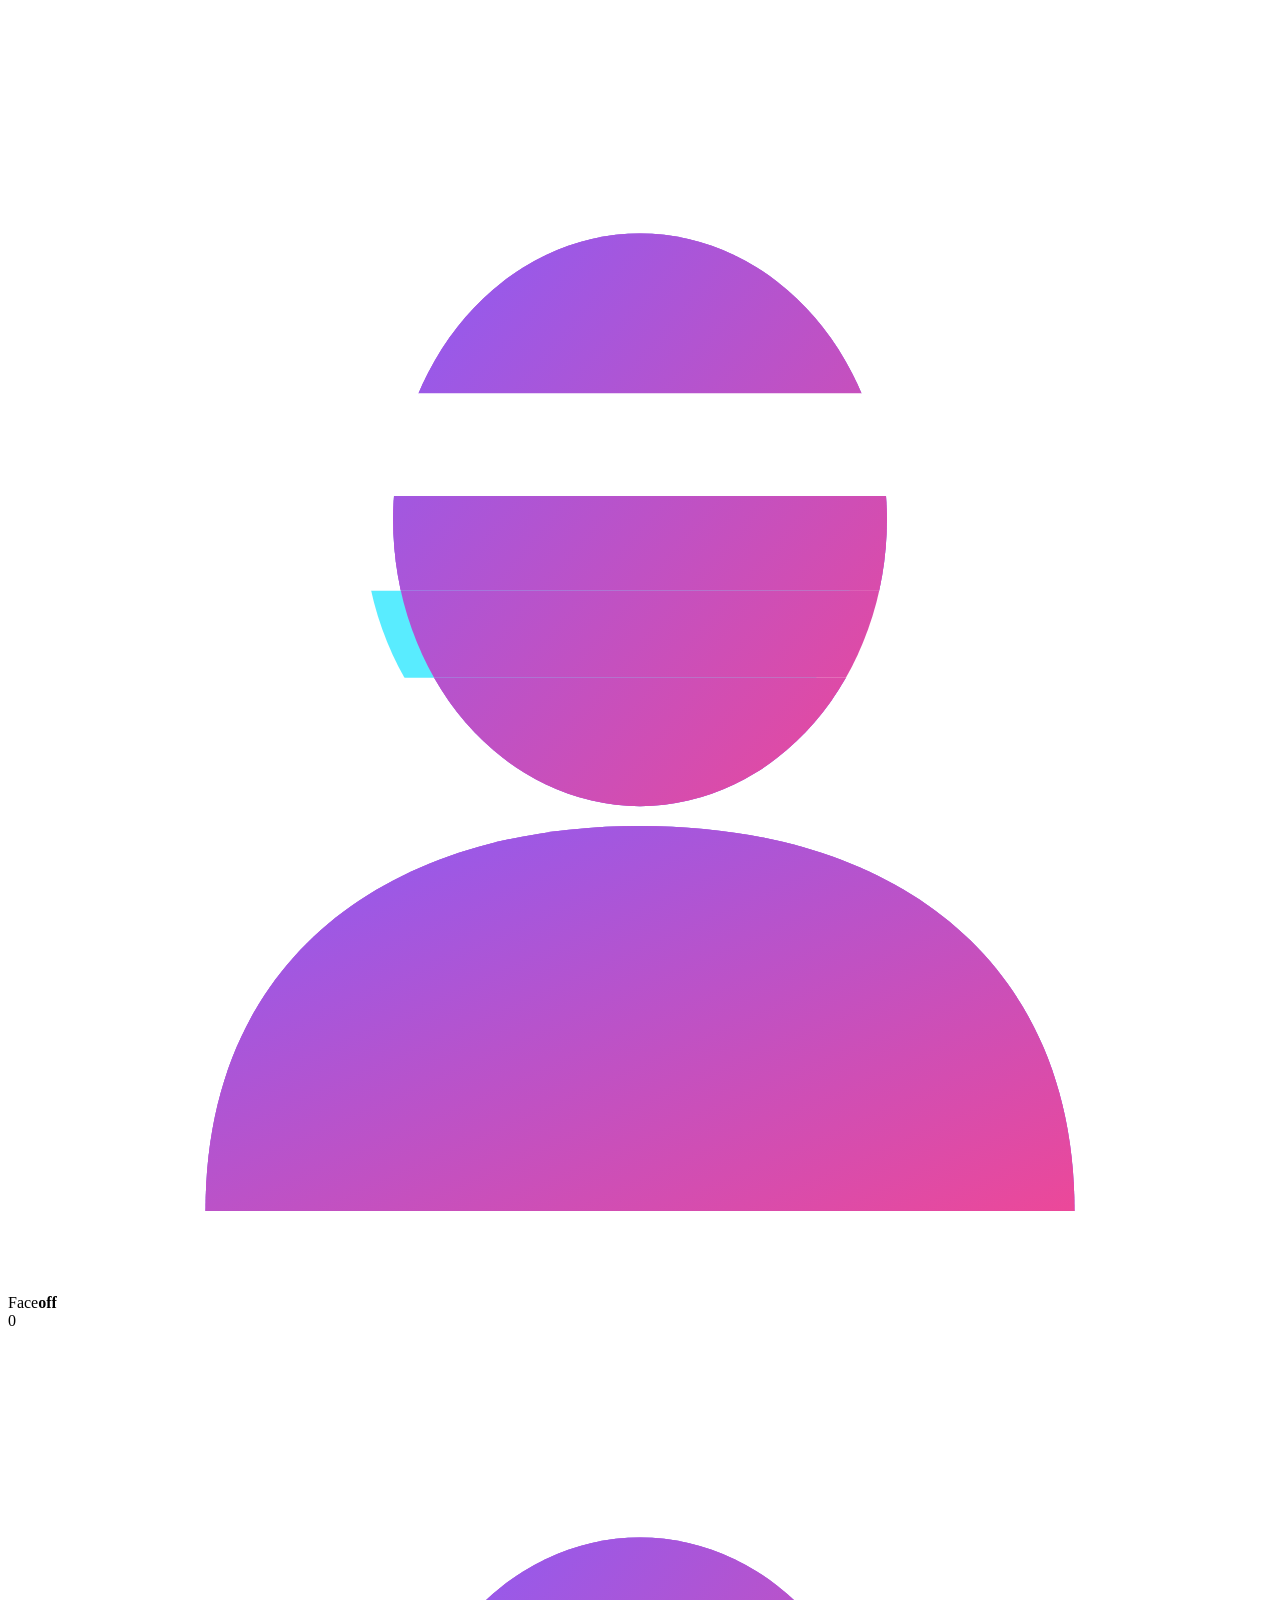
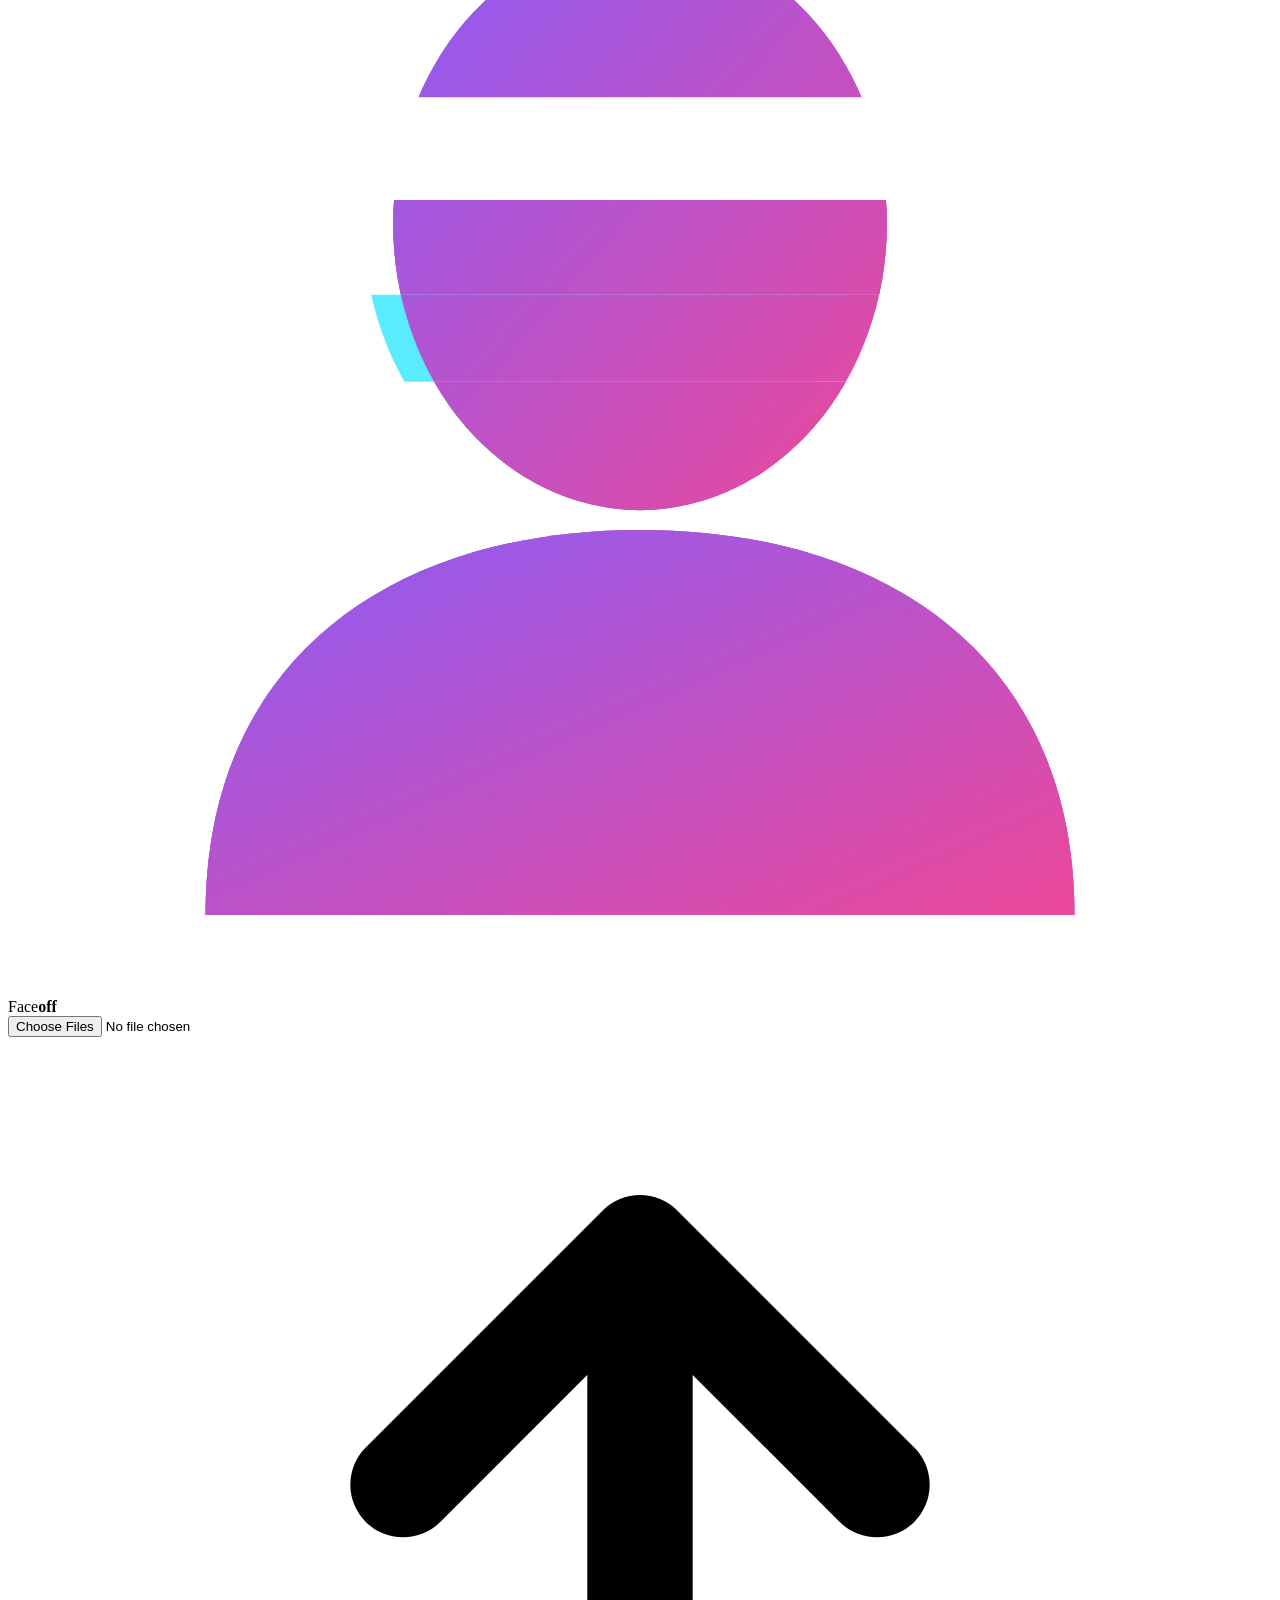
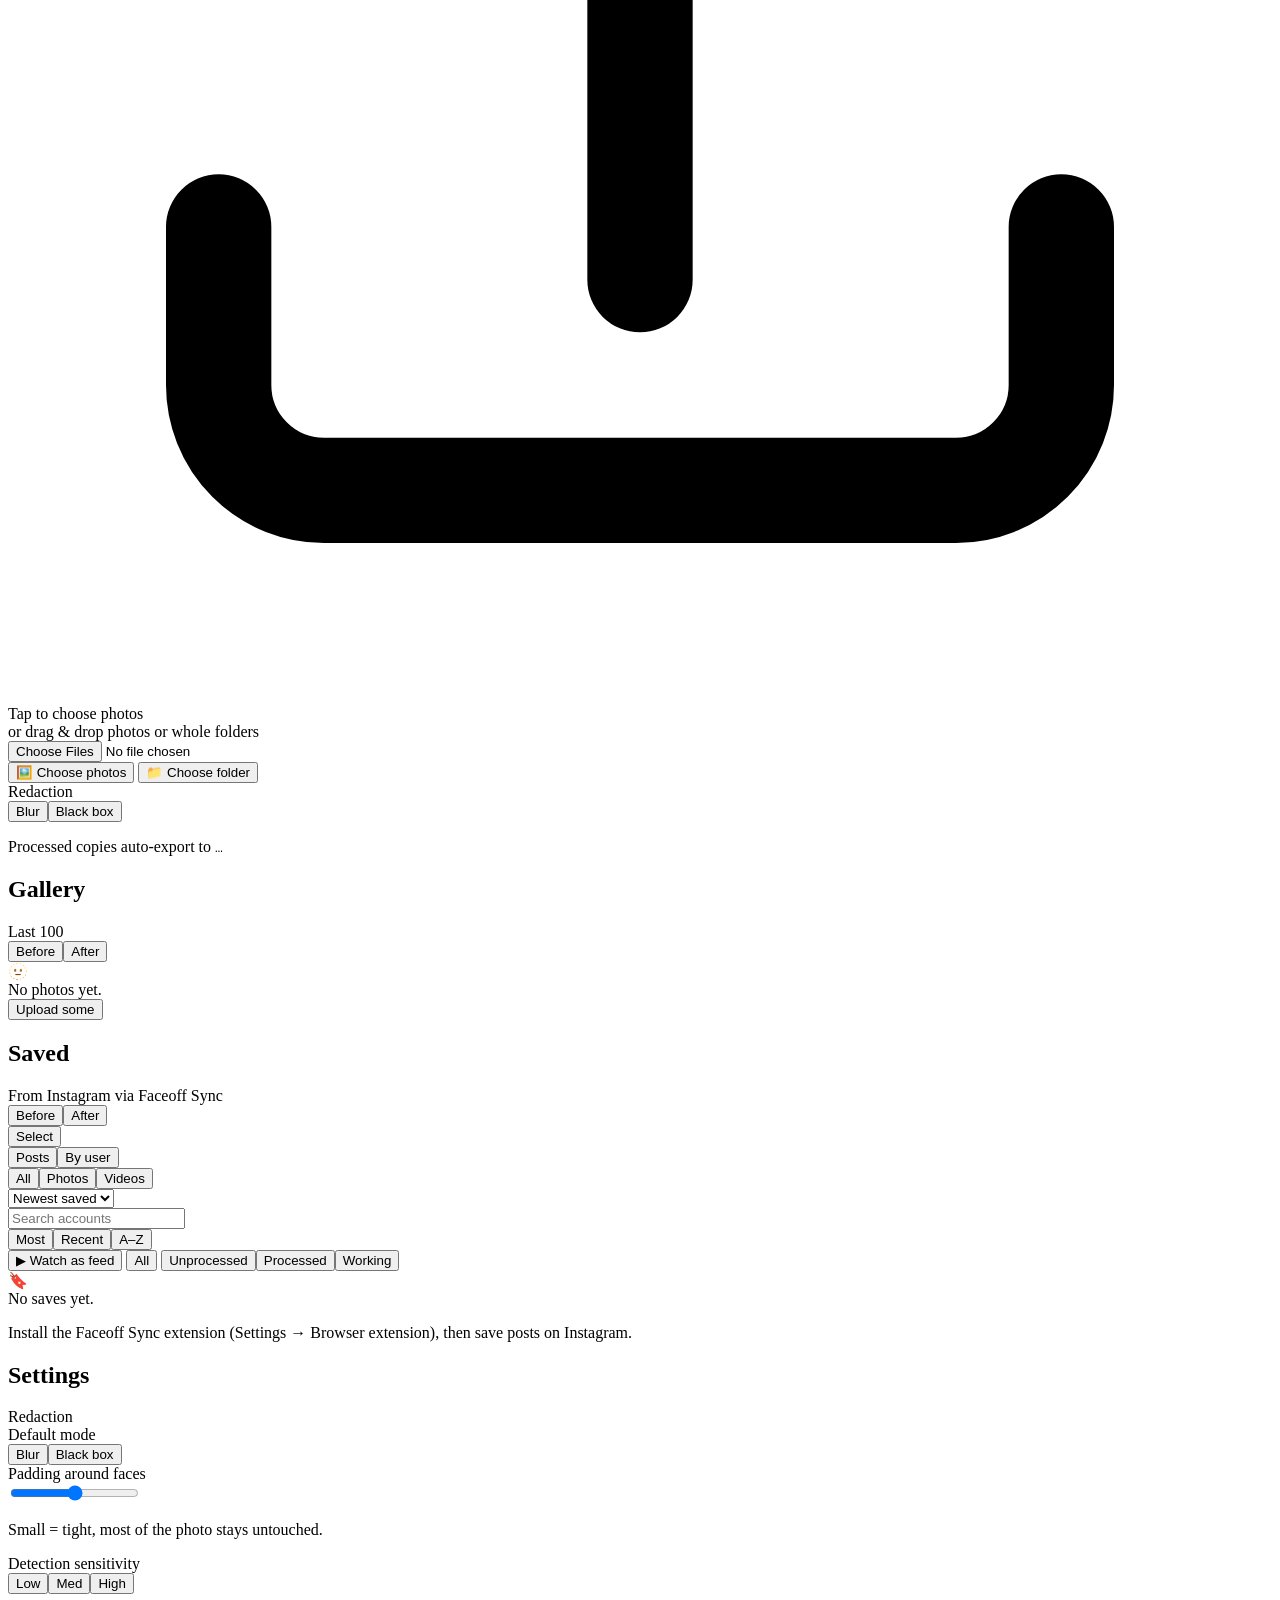
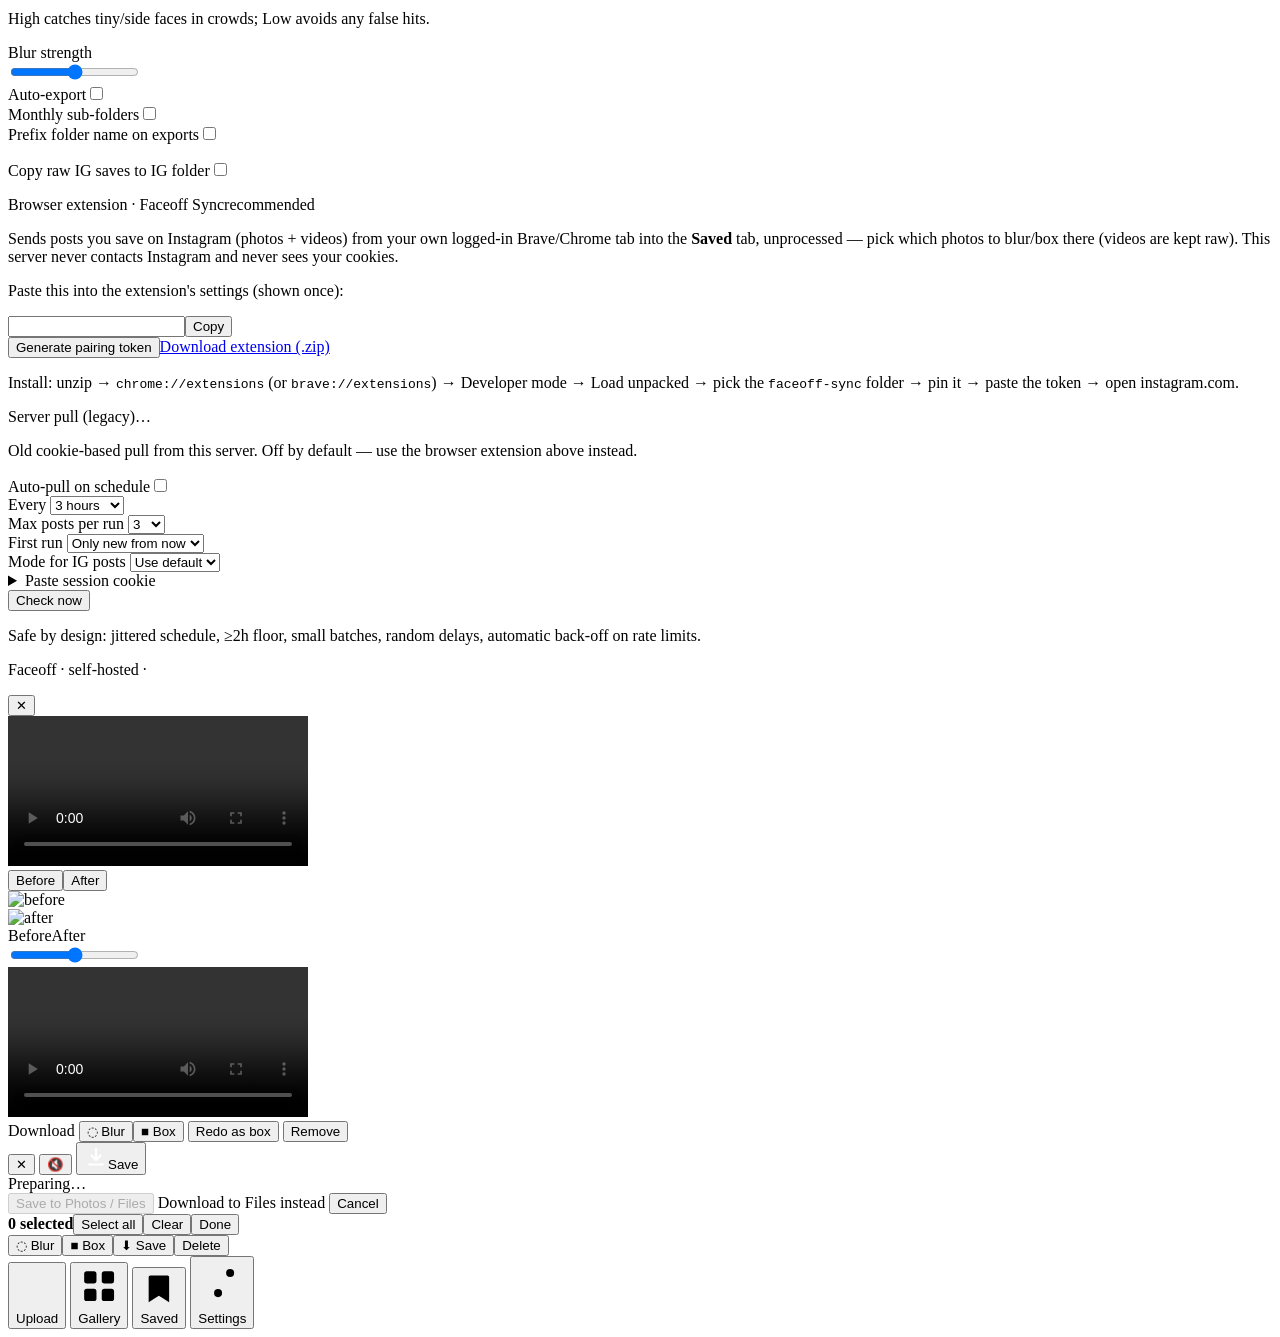
==== app/static/index.html @ deaacfde "Initial public release of Faceoff Co-authored-by: Unaidedcoyote10 <Unaidedcoyote10@users.noreply.git" ====
<!doctype html>
<html lang="en">
<head>
<meta charset="utf-8">
<meta name="viewport" content="width=device-width, initial-scale=1, viewport-fit=cover">
<meta name="theme-color" content="#0b0b10">
<meta name="apple-mobile-web-app-capable" content="yes">
<meta name="mobile-web-app-capable" content="yes">
<meta name="apple-mobile-web-app-status-bar-style" content="black-translucent">
<meta name="apple-mobile-web-app-title" content="Faceoff">
<title>Faceoff</title>
<link rel="manifest" href="/manifest.webmanifest">
<link rel="icon" href="/icons/logo.svg?v=2" type="image/svg+xml">
<link rel="icon" href="/icons/favicon-32.png?v=2" sizes="32x32" type="image/png">
<link rel="apple-touch-icon" href="/icons/apple-touch-icon.png?v=2">
<link rel="stylesheet" href="/static/style.css?v=logo2">
</head>
<body>
<svg class="fo-defs" width="0" height="0" aria-hidden="true" focusable="false"><defs><linearGradient id="fo-g" x1="0" y1="0" x2="1" y2="1"><stop offset="0" stop-color="#8b5cf6"/><stop offset="1" stop-color="#ec4899"/></linearGradient><symbol id="fo-sil" viewBox="0 0 64 64" overflow="visible"><ellipse cx="32" cy="25" rx="12.5" ry="14.5"/><path d="M10 60c0-13 9.5-19.5 22-19.5S54 47 54 60z"/></symbol><mask id="fo-m" maskUnits="userSpaceOnUse" x="-20" y="-20" width="104" height="104"><rect x="-20" y="-20" width="104" height="104" fill="#fff"/><rect x="-20" y="28.6" width="104" height="4.4" fill="#000"/><rect fill="#000" x="18" y="18.6" width="28" height="5.2" rx="1.2"/></mask><clipPath id="fo-b"><rect x="-20" y="28.6" width="104" height="4.4"/></clipPath><clipPath id="fo-s"><ellipse cx="32" cy="25" rx="12.5" ry="14.5"/><path d="M10 60c0-13 9.5-19.5 22-19.5S54 47 54 60z"/></clipPath></defs></svg>
<header class="top">
  <div class="brand"><svg class="fo-mark logo" viewBox="0 0 64 64" role="img" aria-label="Faceoff"><g mask="url(#fo-m)"><g class="gh gc" fill="#22e6ff"><use href="#fo-sil" width="64" height="64"/></g><g class="gh gm" fill="#ff2bd6"><use href="#fo-sil" width="64" height="64"/></g><g class="core" fill="url(#fo-g)"><use href="#fo-sil" width="64" height="64"/></g></g><g clip-path="url(#fo-b)"><g class="band"><g fill="#22e6ff" opacity=".75" transform="translate(-1.5 0)"><use href="#fo-sil" width="64" height="64"/></g><g fill="url(#fo-g)"><use href="#fo-sil" width="64" height="64"/></g></g></g><g clip-path="url(#fo-s)"><rect class="scan" x="-4" y="0" width="72" height="5" fill="#fff"/></g></svg><span class="fo-word" data-t="Faceoff">Face<b>off</b></span></div>
  <div id="queuePill" class="pill hidden"><span class="spin"></span><span id="queueText">0</span></div>
</header>

<main>
  <!-- UPLOAD -->
  <section id="tab-upload" class="tab active">
    <div class="hero" aria-label="Faceoff"><svg class="fo-mark big" viewBox="0 0 64 64" role="img" aria-label="Faceoff"><g mask="url(#fo-m)"><g class="gh gc" fill="#22e6ff"><use href="#fo-sil" width="64" height="64"/></g><g class="gh gm" fill="#ff2bd6"><use href="#fo-sil" width="64" height="64"/></g><g class="core" fill="url(#fo-g)"><use href="#fo-sil" width="64" height="64"/></g></g><g clip-path="url(#fo-b)"><g class="band"><g fill="#22e6ff" opacity=".75" transform="translate(-1.5 0)"><use href="#fo-sil" width="64" height="64"/></g><g fill="url(#fo-g)"><use href="#fo-sil" width="64" height="64"/></g></g></g><g clip-path="url(#fo-s)"><rect class="scan" x="-4" y="0" width="72" height="5" fill="#fff"/></g></svg><div class="hero-word fo-word" data-t="Faceoff">Face<b>off</b></div></div>
    <label id="drop" class="drop" for="fileInput">
      <input id="fileInput" type="file" accept="image/*,.heic,.heif" multiple>
      <div class="drop-ic"><svg viewBox="0 0 24 24"><path d="M12 16V4m0 0-4.5 4.5M12 4l4.5 4.5M4 15v3a2 2 0 0 0 2 2h12a2 2 0 0 0 2-2v-3" fill="none" stroke="currentColor" stroke-width="2" stroke-linecap="round" stroke-linejoin="round"/></svg></div>
      <div class="drop-t">Tap to choose photos</div>
      <div class="drop-s">or drag &amp; drop photos or whole folders</div>
    </label>
    <input id="folderInput" type="file" webkitdirectory directory multiple class="hidden">
    <div class="pick-row">
      <button class="btn ghost" id="filesBtn" type="button">🖼️ Choose photos</button>
      <button class="btn ghost" id="folderBtn" type="button">📁 Choose folder</button>
    </div>
    <div id="upStatus" class="upstatus hidden"></div>
    <div class="card">
      <div class="row between"><span class="lbl">Redaction</span>
        <div class="seg" id="uploadMode">
          <button data-v="blur">Blur</button><button data-v="box">Black box</button>
        </div>
      </div>
      <p class="hint">Processed copies auto-export to <code id="exportPath">…</code></p>
    </div>
    <div id="batch" class="batch"></div>
  </section>

  <!-- GALLERY -->
  <section id="tab-gallery" class="tab">
    <div class="row between ghead">
      <div><h2>Gallery</h2><div class="sub" id="gallerySub">Last 100</div></div>
      <div class="seg small" id="viewMode"><button data-v="before">Before</button><button data-v="after">After</button></div>
    </div>
    <div id="grid" class="grid"></div>
    <div id="empty" class="empty hidden">
      <div class="empty-ic">🫥</div><div>No photos yet.</div><button class="btn" data-goto="upload">Upload some</button>
    </div>
  </section>

  <!-- SAVED (Instagram saves from the extension, unprocessed until you choose) -->
  <section id="tab-saved" class="tab">
    <div class="row between ghead">
      <div><h2>Saved</h2><div class="sub" id="savedSub">From Instagram via Faceoff Sync</div></div>
      <div class="row gap"><div class="seg small" id="savedView"><button data-v="before">Before</button><button data-v="after">After</button></div>
        <button class="btn ghost small" id="selBtn">Select</button></div>
    </div>
    <div class="row between svbar">
      <div class="seg small" id="savedMode"><button data-v="grid">Posts</button><button data-v="users">By user</button></div>
      <div class="seg small" id="savedKind"><button data-v="all">All</button><button data-v="image">Photos</button><button data-v="video">Videos</button></div>
      <select id="savedSort" aria-label="Sort"><option value="newest">Newest saved</option><option value="oldest">Oldest saved</option><option value="owner">By user A–Z</option></select>
    </div>
    <div id="ownerChip" class="ownerchip hidden"></div>
    <div id="usersView" class="hidden">
      <div class="row gap usearch"><input id="userQ" type="search" placeholder="Search accounts" autocomplete="off" autocapitalize="off" spellcheck="false">
        <div class="seg small" id="userSort"><button data-v="count">Most</button><button data-v="recent">Recent</button><button data-v="name">A–Z</button></div></div>
      <div id="userList" class="ulist"></div>
    </div>
    <div class="chipbar" id="savedFilters">
      <button class="feedbtn hidden" id="feedBtn">▶ Watch as feed</button>
      <button data-f="all" class="on">All <i></i></button>
      <button data-f="unprocessed">Unprocessed <i></i></button><button data-f="processed">Processed <i></i></button><button data-f="working">Working <i></i></button>
    </div>
    <div id="sgrid" class="sgrid"></div>
    <div id="sMore" class="smore"></div>
    <div id="sEmpty" class="empty hidden"><div class="empty-ic">🔖</div><div>No saves yet.</div>
      <p class="hint">Install the Faceoff Sync extension (Settings → Browser extension), then save posts on Instagram.</p></div>
  </section>

  <!-- SETTINGS -->
  <section id="tab-settings" class="tab">
    <h2>Settings</h2>
    <div class="card">
      <div class="card-h">Redaction</div>
      <div class="row between"><span class="lbl">Default mode</span>
        <div class="seg" id="setMode"><button data-v="blur">Blur</button><button data-v="box">Black box</button></div></div>
      <div class="field"><div class="row between"><span class="lbl">Padding around faces</span><span class="val" id="padVal"></span></div>
        <input type="range" id="setPad" min="0" max="30" step="1"><p class="hint">Small = tight, most of the photo stays untouched.</p></div>
      <div class="row between"><span class="lbl">Detection sensitivity</span>
        <div class="seg small" id="setSens"><button data-v="low">Low</button><button data-v="medium">Med</button><button data-v="high">High</button></div></div>
      <p class="hint">High catches tiny/side faces in crowds; Low avoids any false hits.</p>
      <div class="field"><div class="row between"><span class="lbl">Blur strength</span><span class="val" id="strVal"></span></div>
        <input type="range" id="setStr" min="1" max="5" step="1"></div>
      <div class="row between"><span class="lbl">Auto-export</span><label class="sw"><input type="checkbox" id="setExport"><i></i></label></div>
      <div class="row between"><span class="lbl">Monthly sub-folders</span><label class="sw"><input type="checkbox" id="setSub"><i></i></label></div>
      <div class="row between"><span class="lbl">Prefix folder name on exports</span><label class="sw"><input type="checkbox" id="setPrefix"><i></i></label></div>
      <p class="hint" id="exportStatus"></p>
      <div class="row between" id="igExpRow"><span class="lbl">Copy raw IG saves to IG folder</span><label class="sw"><input type="checkbox" id="setIgExport"><i></i></label></div>
      <p class="hint" id="igExportStatus"></p>
    </div>

    <div class="card" id="extCard">
      <div class="card-h row between"><span>Browser extension · Faceoff Sync</span><span class="status ok">recommended</span></div>
      <p class="igmsg">Sends posts you save on Instagram (photos + videos) from your own logged-in Brave/Chrome tab into the <b>Saved</b> tab, unprocessed — pick which photos to blur/box there (videos are kept raw). This server never contacts Instagram and never sees your cookies.</p>
      <div id="extPause" class="extpause"></div>
      <dl class="kv" id="extKv"></dl>
      <div id="extTokBox" class="hidden"><p class="hint">Paste this into the extension's settings (shown once):</p>
        <div class="row gap"><input id="extTok" readonly class="tok"><button class="btn" id="extCopy">Copy</button></div></div>
      <div class="row gap"><button class="btn" id="extGen">Generate pairing token</button><a class="btn ghost" href="/api/ext/download" download>Download extension (.zip)</a></div>
      <p class="hint">Install: unzip → <code>chrome://extensions</code> (or <code>brave://extensions</code>) → Developer mode → Load unpacked → pick the <code>faceoff-sync</code> folder → pin it → paste the token → open instagram.com.</p>
    </div>

    <div class="card" id="igCard">
      <div class="card-h row between"><span>Server pull (legacy)</span><span id="igPill" class="status">…</span></div>
      <p class="hint">Old cookie-based pull from this server. Off by default — use the browser extension above instead.</p>
      <p id="igMsg" class="igmsg"></p>
      <dl class="kv" id="igKv"></dl>
      <div class="row between"><span class="lbl">Auto-pull on schedule</span><label class="sw"><input type="checkbox" id="igEnabled"><i></i></label></div>
      <div class="row between"><span class="lbl">Every</span>
        <select id="igInterval"><option value="3">3 hours</option><option value="6">6 hours</option><option value="12">12 hours</option><option value="24">24 hours</option></select></div>
      <div class="row between"><span class="lbl">Max posts per run</span>
        <select id="igCap"><option>3</option><option>5</option><option>8</option><option>12</option><option>20</option></select></div>
      <div class="row between"><span class="lbl">First run</span>
        <select id="igFirst"><option value="baseline">Only new from now</option><option value="grab">Grab latest 5</option></select></div>
      <div class="row between"><span class="lbl">Mode for IG posts</span>
        <select id="igMode"><option value="">Use default</option><option value="blur">Blur</option><option value="box">Black box</option></select></div>
      <details class="cookie" id="cookieBox">
        <summary id="cookieSum">Paste session cookie</summary>
        <p class="hint"><b>Best: paste the full Cookie header.</b> On a computer in Brave/Chrome: open instagram.com (logged in) → DevTools (⌥⌘I / F12) → <b>Network</b> → reload → click any <code>instagram.com</code> request → Headers → Request Headers → copy the whole <b>Cookie:</b> value.</p>
        <p class="hint">Also accepted: just the <b>sessionid</b> value (Application → Cookies), a cookies.txt export, or a JSON cookie export. Stored only on this server, never shown again.</p>
        <textarea id="cookieIn" rows="4" autocomplete="off" autocapitalize="off" spellcheck="false" placeholder="sessionid=…; csrftoken=…; ds_user_id=…; mid=…; ig_did=…; rur=…"></textarea>
        <div class="row gap"><button class="btn" id="cookieSave">Save cookie</button><button class="btn ghost danger" id="cookieClear">Remove</button></div>
      </details>
      <button class="btn wide" id="igCheck">Check now</button>
      <p class="hint">Safe by design: jittered schedule, ≥<span id="igFloor">2</span>h floor, small batches, random delays, automatic back-off on rate limits.</p>
    </div>
    <p class="foot">Faceoff · self-hosted · <span id="workers"></span></p>
  </section>
</main>

<!-- viewer -->
<div id="viewer" class="viewer hidden" role="dialog">
  <div class="v-top"><button class="icon" id="vClose" aria-label="Close">✕</button><div class="v-title" id="vTitle"></div><span></span></div>
  <div class="vidwrap"><video id="vVideo" controls playsinline preload="metadata"></video>
    <div class="seg small" id="vSide"><button data-v="before">Before</button><button data-v="after">After</button></div></div>
  <div class="compare" id="cmp">
    <img id="cmpBefore" alt="before"><div class="after-wrap" id="cmpAfterWrap"><img id="cmpAfter" alt="after"></div>
    <div class="handle" id="cmpHandle"><span></span></div>
    <span class="tag l">Before</span><span class="tag r">After</span>
  </div>
  <input type="range" id="cmpRange" min="0" max="100" value="50" aria-label="compare">
  <div class="rawwrap" id="rawWrap"><img id="rawImg" alt=""><video id="rawVid" controls playsinline preload="metadata"></video></div>
  <div class="v-meta" id="vMeta"></div>
  <div class="v-actions">
    <a class="btn" id="vDownload" download>Download</a>
    <button class="btn" id="vBlur">◌ Blur</button><button class="btn" id="vBox">■ Box</button>
    <button class="btn ghost" id="vRedo">Redo as box</button>
    <button class="btn ghost danger" id="vDelete">Remove</button>
  </div>
</div>

<div id="feed" class="feed hidden" role="dialog" aria-label="Video feed">
  <div id="feedScroll" class="feedscroll"></div>
  <button class="fbtn fclose" id="feedClose" aria-label="Close">✕</button>
  <button class="fbtn fmute" id="feedMute" aria-label="Sound">🔇</button>
  <button class="fsave" id="feedSave" aria-label="Save video to this device"><svg viewBox="0 0 24 24" width="24" height="24" fill="none" stroke="#fff" stroke-width="2.2" stroke-linecap="round" stroke-linejoin="round"><path d="M12 4v11m0 0-4.5-4.5M12 15l4.5-4.5M5 19.5h14"/></svg><span>Save</span></button>
</div>
<div id="saveSheet" class="sheet hidden" role="dialog" aria-label="Save to device">
  <div class="sheetcard">
    <div class="sh-name" id="ssName"></div>
    <div class="sh-prog"><i id="ssBar"></i></div>
    <div class="sh-status" id="ssStatus">Preparing…</div>
    <button class="btn" id="ssShare" disabled>Save to Photos / Files</button>
    <a class="lnk sh-alt" id="ssAlt" download>Download to Files instead</a>
    <button class="lnk sh-x" id="ssClose">Cancel</button>
  </div>
</div>
<div id="selbar" class="selbar hidden">
  <div class="selrow"><b id="selCount">0 selected</b><button class="lnk" id="selAll">Select all</button><button class="lnk" id="selNone">Clear</button><button class="lnk" id="selDone">Done</button></div>
  <div class="selrow"><button class="btn" id="selBlur">◌ Blur</button><button class="btn" id="selBox">■ Box</button><button class="btn ghost" id="selSave">⬇ Save</button><button class="btn ghost danger" id="selDel">Delete</button></div>
</div>
<div id="toast" class="toast"></div>

<nav class="bottom">
  <button data-tab="upload" class="active"><svg viewBox="0 0 24 24"><path d="M12 16V4m0 0-4 4m4-4 4 4M5 20h14" /></svg><span>Upload</span></button>
  <button data-tab="gallery"><svg viewBox="0 0 24 24"><rect x="3.5" y="3.5" width="7" height="7" rx="1.5"/><rect x="13.5" y="3.5" width="7" height="7" rx="1.5"/><rect x="3.5" y="13.5" width="7" height="7" rx="1.5"/><rect x="13.5" y="13.5" width="7" height="7" rx="1.5"/></svg><span>Gallery</span></button>
  <button data-tab="saved"><svg viewBox="0 0 24 24"><path d="M6.5 3.5h11a1 1 0 0 1 1 1v16l-6.5-4.2-6.5 4.2v-16a1 1 0 0 1 1-1z"/></svg><span>Saved</span></button>
  <button data-tab="settings"><svg viewBox="0 0 24 24"><path d="M4 7h10M18 7h2M4 17h4M12 17h8"/><circle cx="16" cy="7" r="2"/><circle cx="10" cy="17" r="2"/></svg><span>Settings</span></button>
</nav>
<script src="/static/app.js?v=logo2"></script>
</body>
</html>
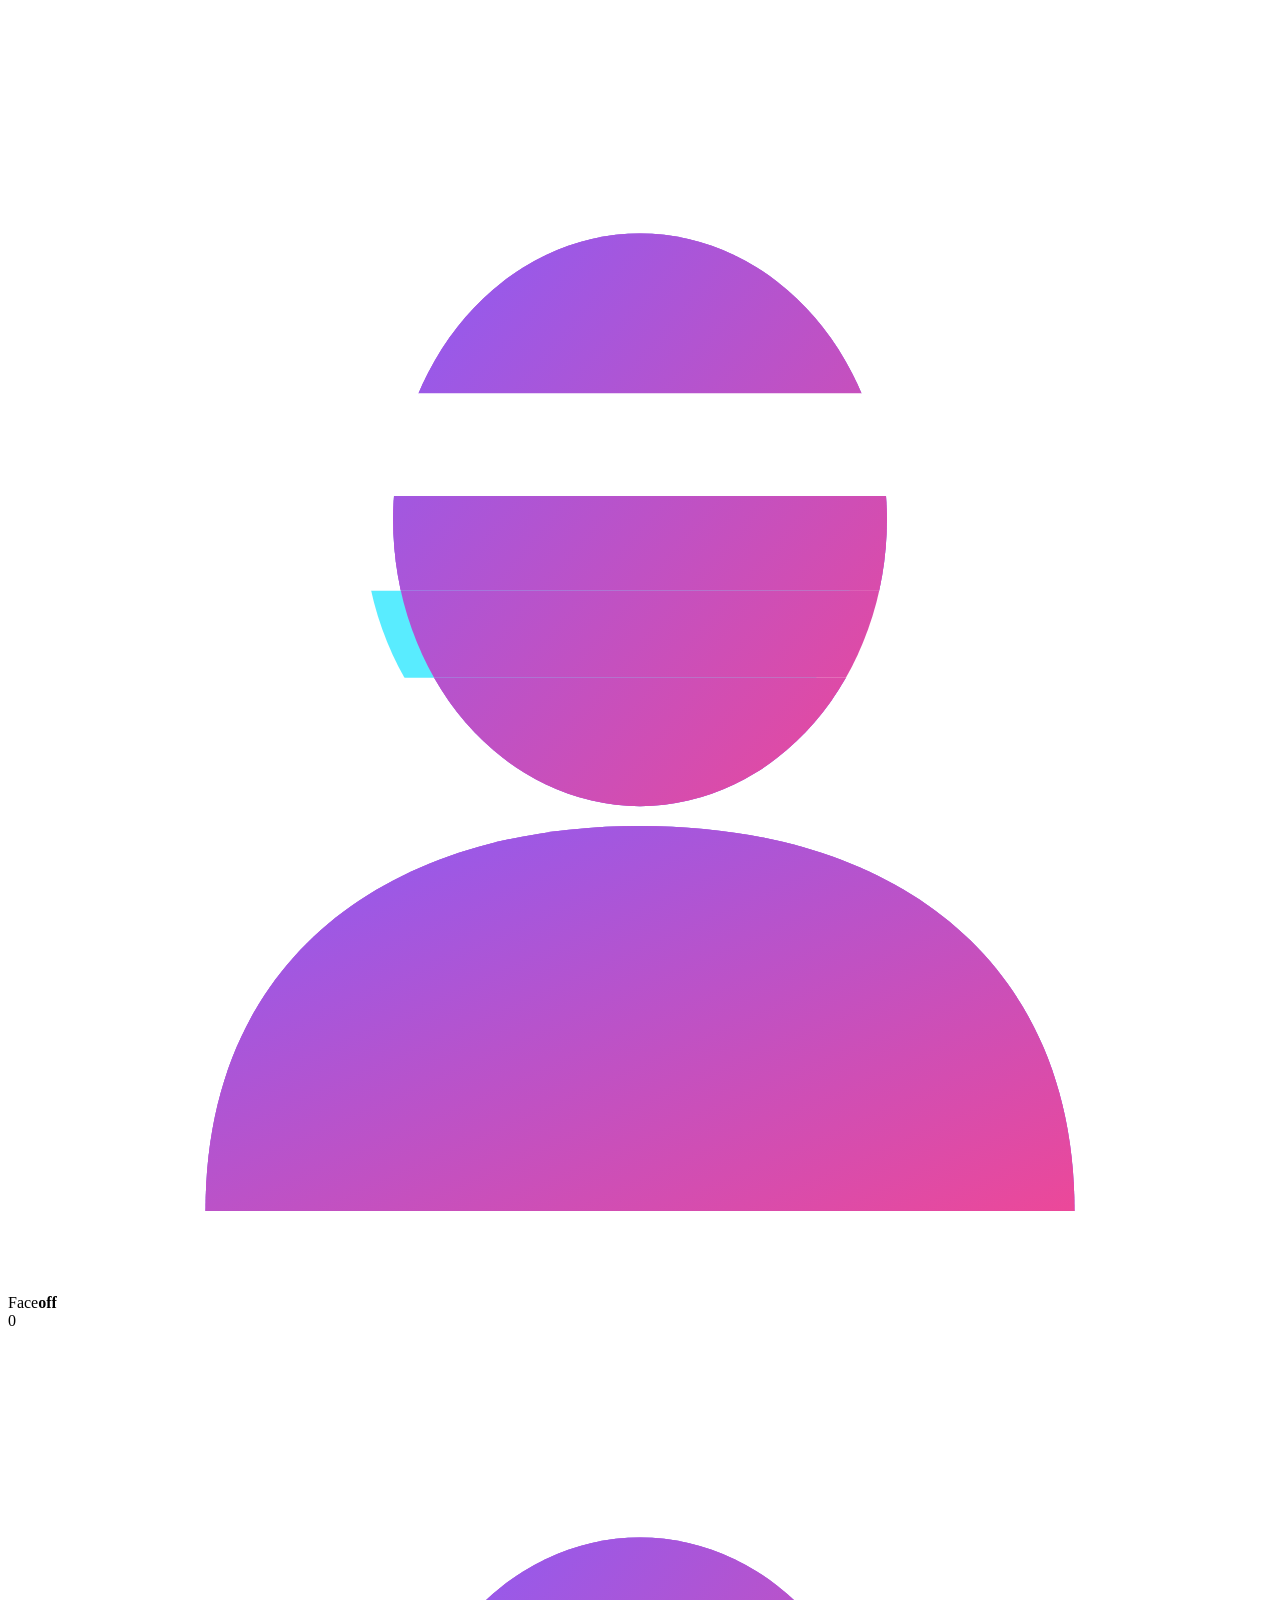
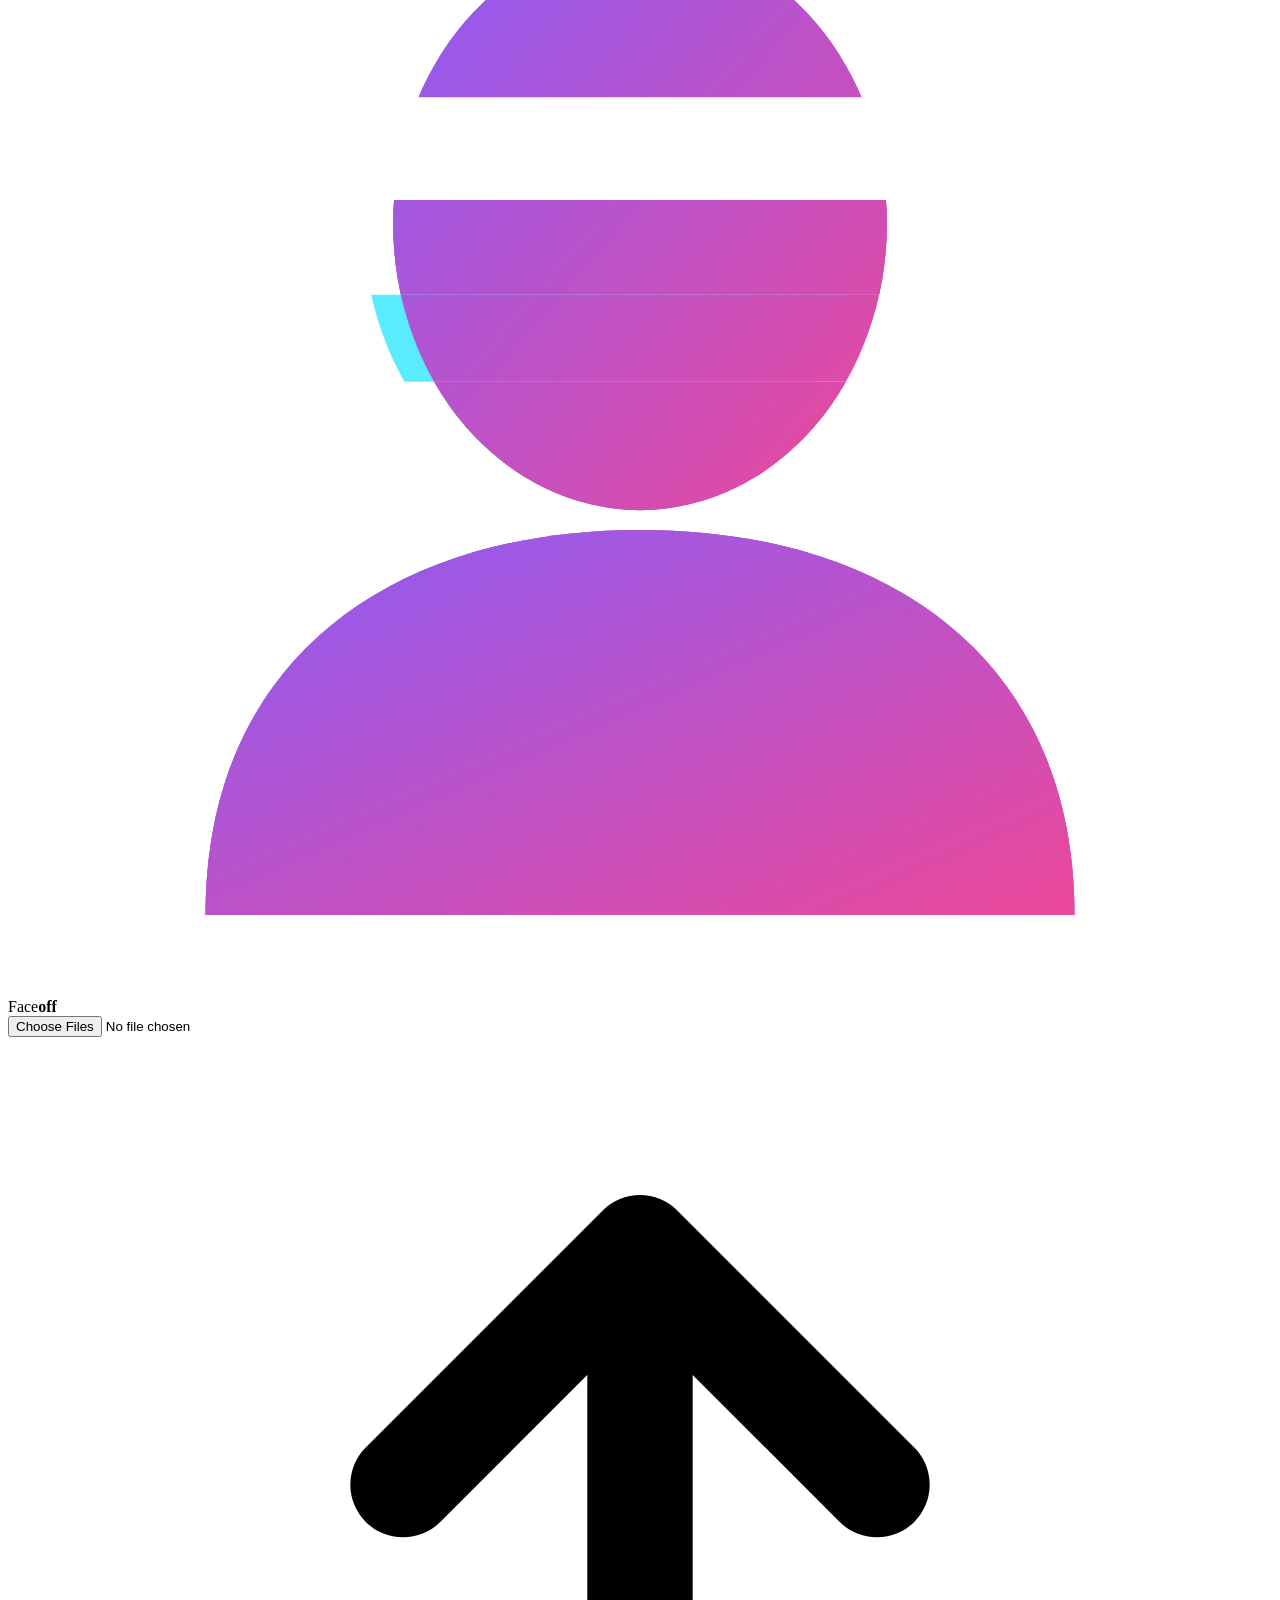
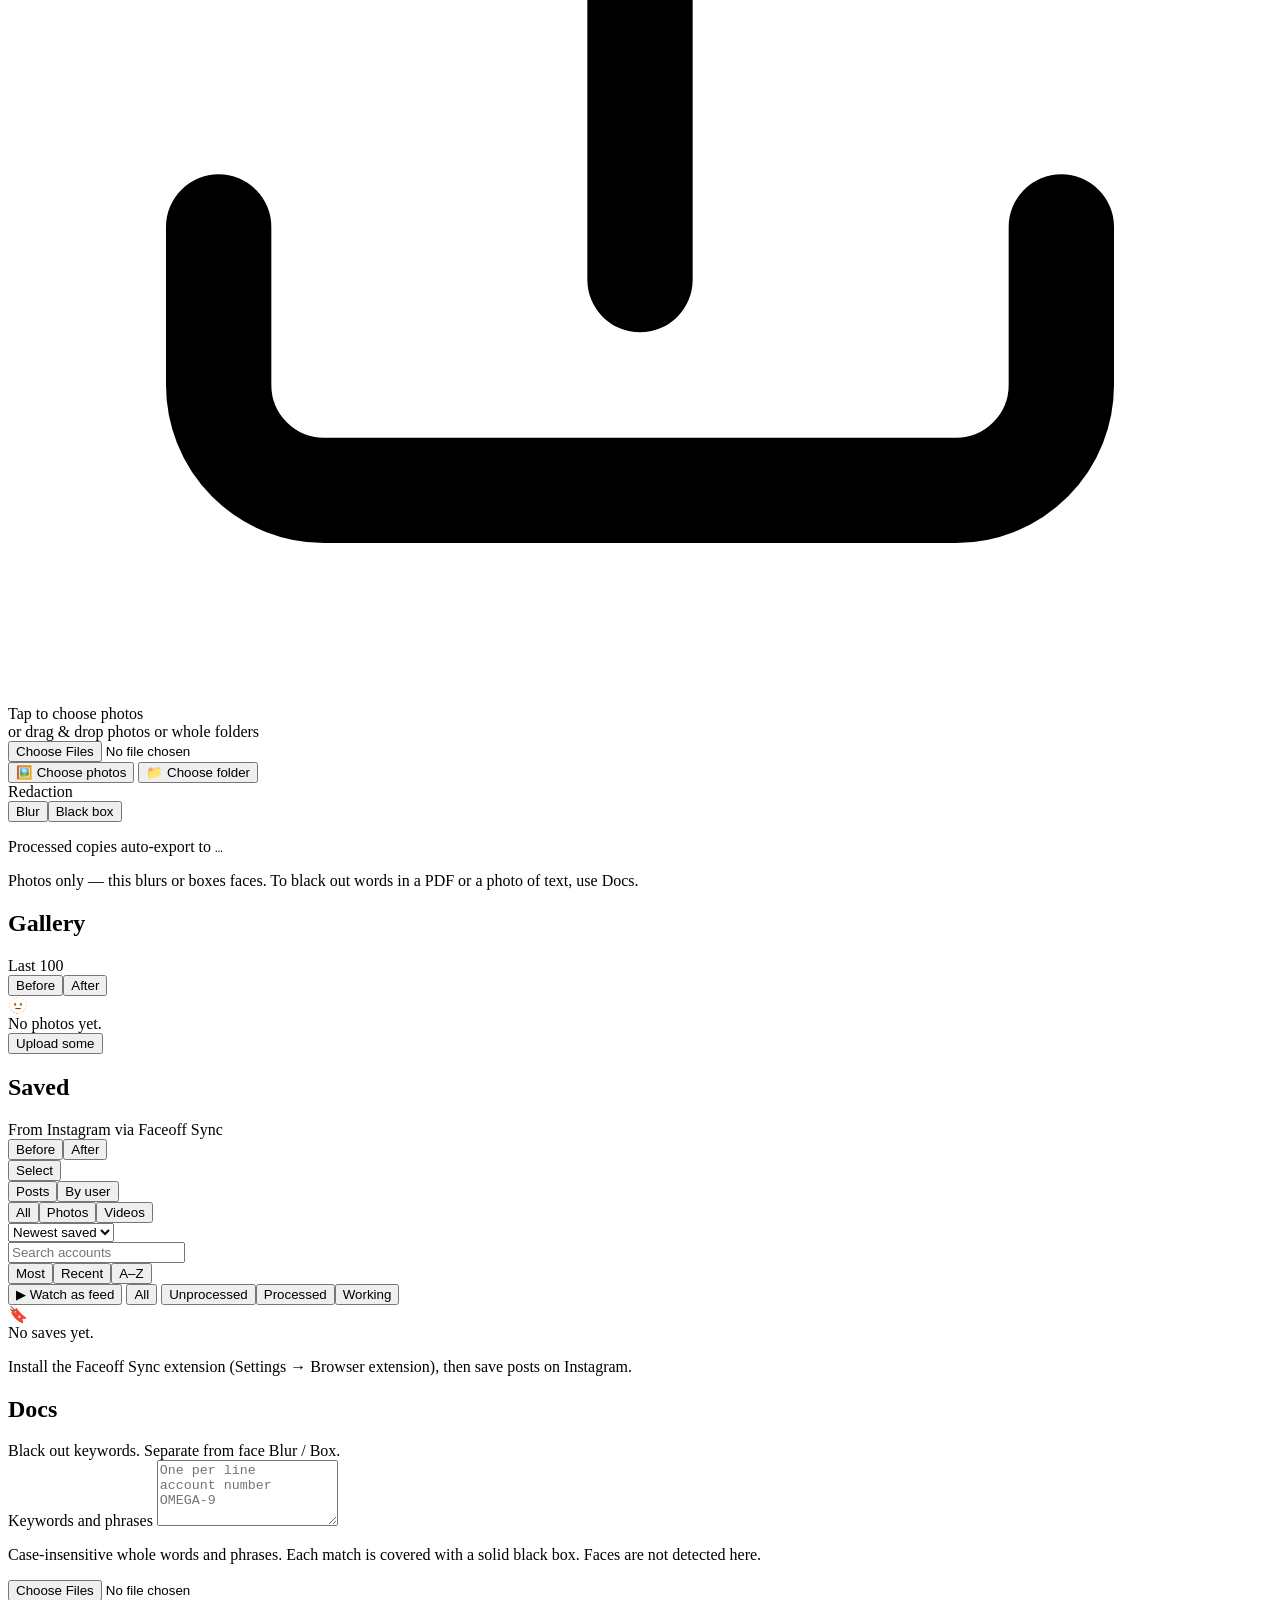
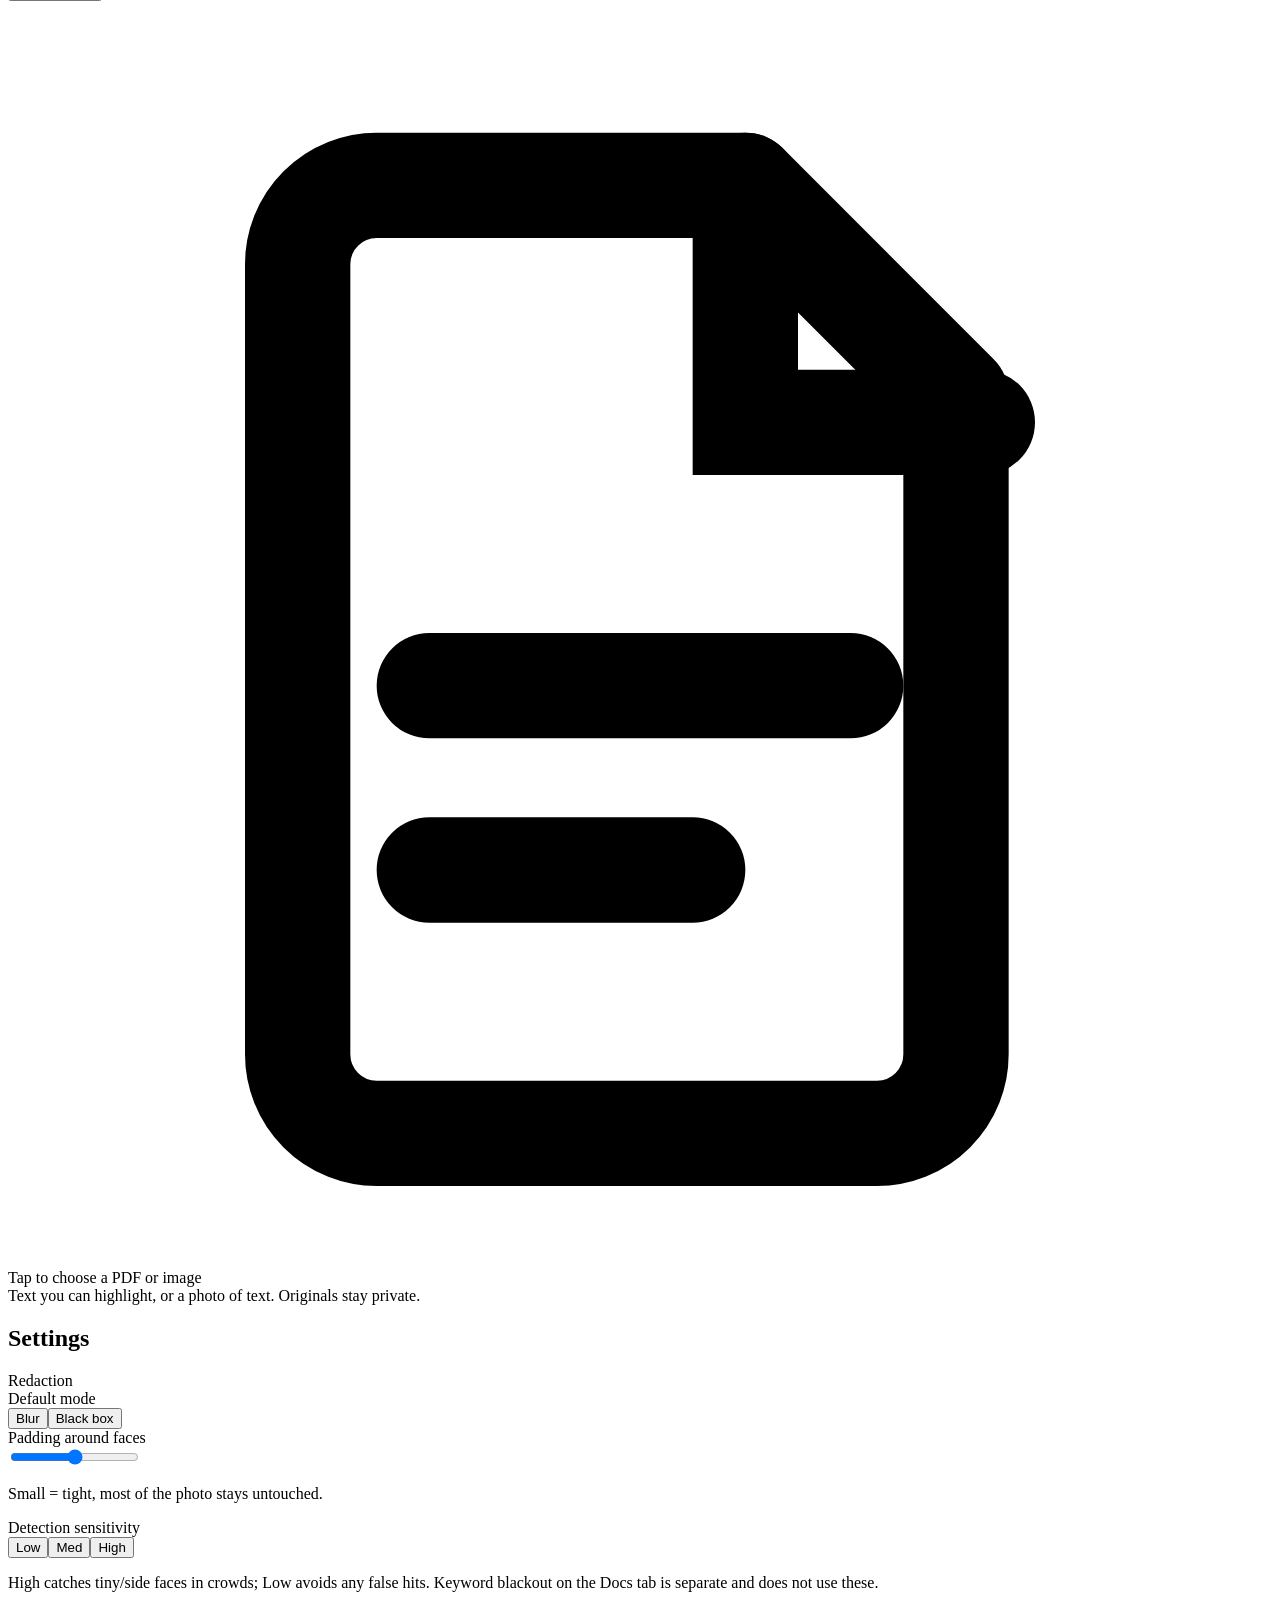
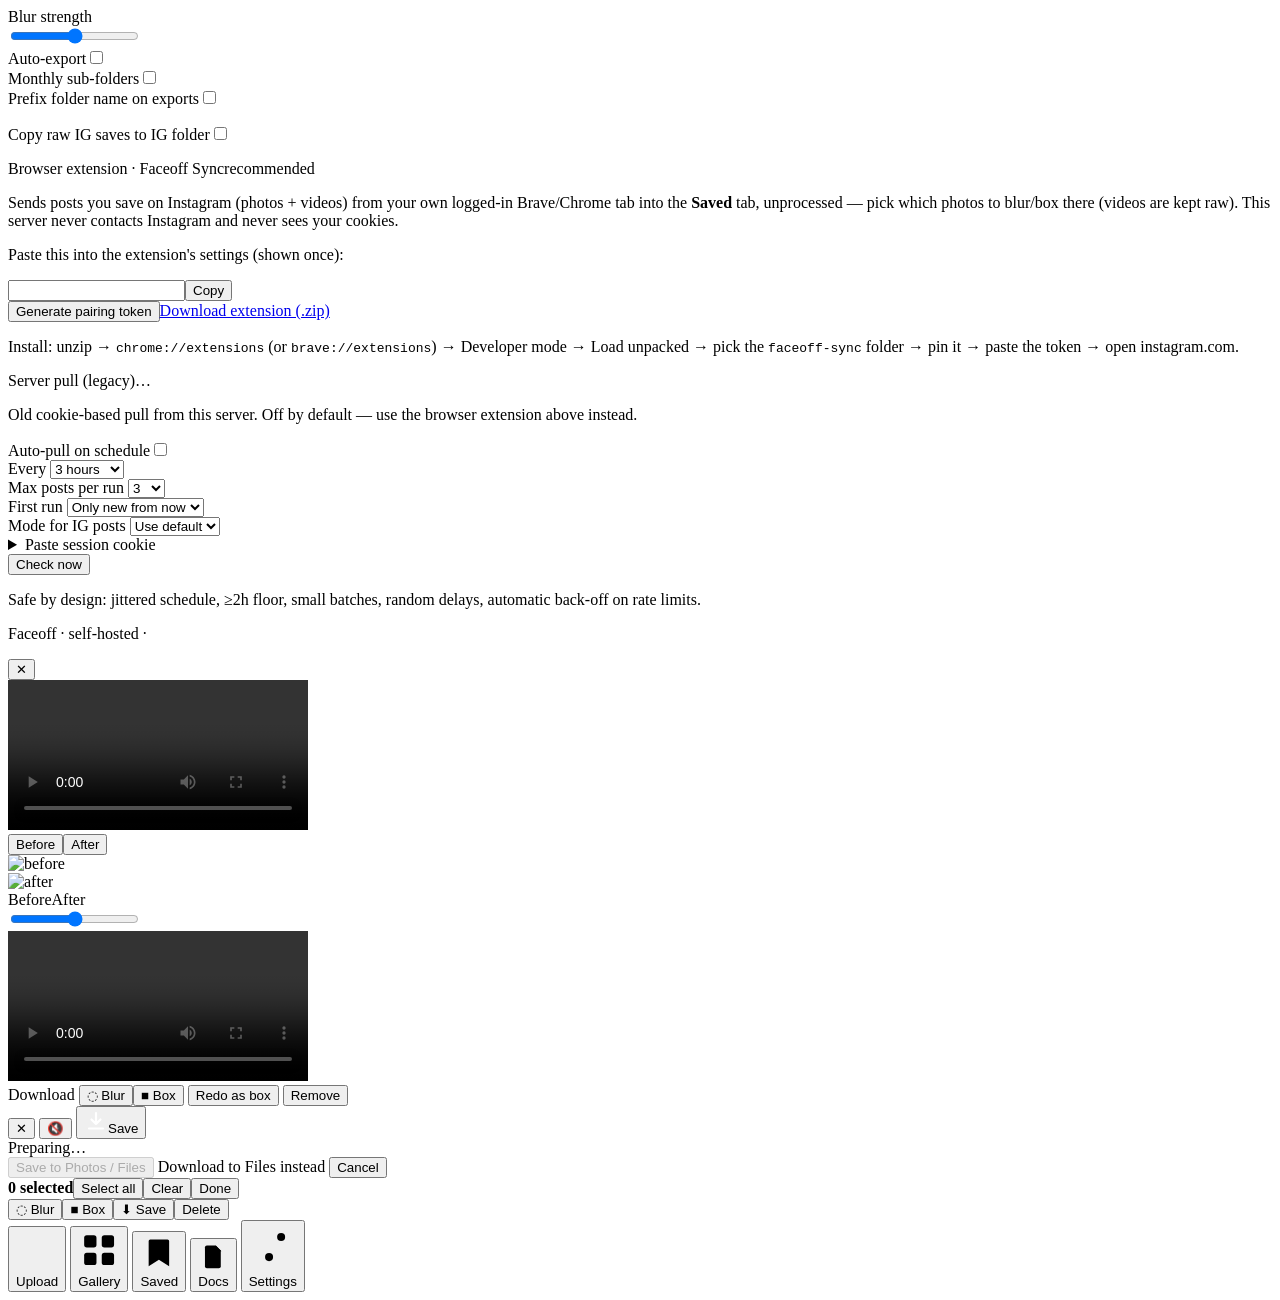
==== commit 8524446c: "Add a Docs tab that blacks out keywords in PDFs and text images. Keyword redaction is a separate too" ====
--- a/app/static/index.html
+++ b/app/static/index.html
@@ -13,7 +13,7 @@
 <link rel="icon" href="/icons/logo.svg?v=2" type="image/svg+xml">
 <link rel="icon" href="/icons/favicon-32.png?v=2" sizes="32x32" type="image/png">
 <link rel="apple-touch-icon" href="/icons/apple-touch-icon.png?v=2">
-<link rel="stylesheet" href="/static/style.css?v=logo2">
+<link rel="stylesheet" href="/static/style.css?v=docs1">
 </head>
 <body>
 <svg class="fo-defs" width="0" height="0" aria-hidden="true" focusable="false"><defs><linearGradient id="fo-g" x1="0" y1="0" x2="1" y2="1"><stop offset="0" stop-color="#8b5cf6"/><stop offset="1" stop-color="#ec4899"/></linearGradient><symbol id="fo-sil" viewBox="0 0 64 64" overflow="visible"><ellipse cx="32" cy="25" rx="12.5" ry="14.5"/><path d="M10 60c0-13 9.5-19.5 22-19.5S54 47 54 60z"/></symbol><mask id="fo-m" maskUnits="userSpaceOnUse" x="-20" y="-20" width="104" height="104"><rect x="-20" y="-20" width="104" height="104" fill="#fff"/><rect x="-20" y="28.6" width="104" height="4.4" fill="#000"/><rect fill="#000" x="18" y="18.6" width="28" height="5.2" rx="1.2"/></mask><clipPath id="fo-b"><rect x="-20" y="28.6" width="104" height="4.4"/></clipPath><clipPath id="fo-s"><ellipse cx="32" cy="25" rx="12.5" ry="14.5"/><path d="M10 60c0-13 9.5-19.5 22-19.5S54 47 54 60z"/></clipPath></defs></svg>
@@ -45,6 +45,7 @@
         </div>
       </div>
       <p class="hint">Processed copies auto-export to <code id="exportPath">…</code></p>
+      <p class="hint">Photos only — this blurs or boxes faces. To black out words in a PDF or a photo of text, use Docs.</p>
     </div>
     <div id="batch" class="batch"></div>
   </section>
@@ -88,6 +89,27 @@
     <div id="sMore" class="smore"></div>
     <div id="sEmpty" class="empty hidden"><div class="empty-ic">🔖</div><div>No saves yet.</div>
       <p class="hint">Install the Faceoff Sync extension (Settings → Browser extension), then save posts on Instagram.</p></div>
+  </section>
+
+  <!-- DOCS (keyword redaction — not face blur) -->
+  <section id="tab-docs" class="tab">
+    <div class="ghead">
+      <div><h2>Docs</h2><div class="sub">Black out keywords. Separate from face Blur / Box.</div></div>
+    </div>
+    <div class="card">
+      <label class="lbl" for="kwIn">Keywords and phrases</label>
+      <textarea id="kwIn" rows="4" placeholder="One per line&#10;account number&#10;OMEGA-9" autocomplete="off" autocapitalize="off" spellcheck="false"></textarea>
+      <p class="hint">Case-insensitive whole words and phrases. Each match is covered with a solid black box. Faces are not detected here.</p>
+    </div>
+    <label id="docDrop" class="drop" for="docInput">
+      <input id="docInput" type="file" accept="application/pdf,.pdf,image/jpeg,image/png,image/webp,image/heic,image/heif,image/tiff,.tif,.tiff,.bmp" multiple>
+      <div class="drop-ic"><svg viewBox="0 0 24 24"><path d="M7 3.5h7l4 4V20a1.5 1.5 0 0 1-1.5 1.5h-9.5A1.5 1.5 0 0 1 5.5 20V5A1.5 1.5 0 0 1 7 3.5z" fill="none" stroke="currentColor" stroke-width="2" stroke-linejoin="round"/><path d="M14 3.5V8h4.5M8 13h8M8 16.5h5" fill="none" stroke="currentColor" stroke-width="2" stroke-linecap="round"/></svg></div>
+      <div class="drop-t">Tap to choose a PDF or image</div>
+      <div class="drop-s">Text you can highlight, or a photo of text. Originals stay private.</div>
+    </label>
+    <p class="hint" id="docHint"></p>
+    <div id="docStatus" class="upstatus hidden"></div>
+    <div id="docList" class="dlist"></div>
   </section>
 
   <!-- SETTINGS -->
@@ -101,7 +123,7 @@
         <input type="range" id="setPad" min="0" max="30" step="1"><p class="hint">Small = tight, most of the photo stays untouched.</p></div>
       <div class="row between"><span class="lbl">Detection sensitivity</span>
         <div class="seg small" id="setSens"><button data-v="low">Low</button><button data-v="medium">Med</button><button data-v="high">High</button></div></div>
-      <p class="hint">High catches tiny/side faces in crowds; Low avoids any false hits.</p>
+      <p class="hint">High catches tiny/side faces in crowds; Low avoids any false hits. Keyword blackout on the Docs tab is separate and does not use these.</p>
       <div class="field"><div class="row between"><span class="lbl">Blur strength</span><span class="val" id="strVal"></span></div>
         <input type="range" id="setStr" min="1" max="5" step="1"></div>
       <div class="row between"><span class="lbl">Auto-export</span><label class="sw"><input type="checkbox" id="setExport"><i></i></label></div>
@@ -198,8 +220,9 @@
   <button data-tab="upload" class="active"><svg viewBox="0 0 24 24"><path d="M12 16V4m0 0-4 4m4-4 4 4M5 20h14" /></svg><span>Upload</span></button>
   <button data-tab="gallery"><svg viewBox="0 0 24 24"><rect x="3.5" y="3.5" width="7" height="7" rx="1.5"/><rect x="13.5" y="3.5" width="7" height="7" rx="1.5"/><rect x="3.5" y="13.5" width="7" height="7" rx="1.5"/><rect x="13.5" y="13.5" width="7" height="7" rx="1.5"/></svg><span>Gallery</span></button>
   <button data-tab="saved"><svg viewBox="0 0 24 24"><path d="M6.5 3.5h11a1 1 0 0 1 1 1v16l-6.5-4.2-6.5 4.2v-16a1 1 0 0 1 1-1z"/></svg><span>Saved</span></button>
+  <button data-tab="docs"><svg viewBox="0 0 24 24"><path d="M7 3.5h7l4 4V20a1.5 1.5 0 0 1-1.5 1.5h-9.5A1.5 1.5 0 0 1 5.5 20V5A1.5 1.5 0 0 1 7 3.5z"/><path d="M14 3.5V8h4.5M8 13h8M8 16.5h5"/></svg><span>Docs</span></button>
   <button data-tab="settings"><svg viewBox="0 0 24 24"><path d="M4 7h10M18 7h2M4 17h4M12 17h8"/><circle cx="16" cy="7" r="2"/><circle cx="10" cy="17" r="2"/></svg><span>Settings</span></button>
 </nav>
-<script src="/static/app.js?v=logo2"></script>
+<script src="/static/app.js?v=docs1"></script>
 </body>
 </html>
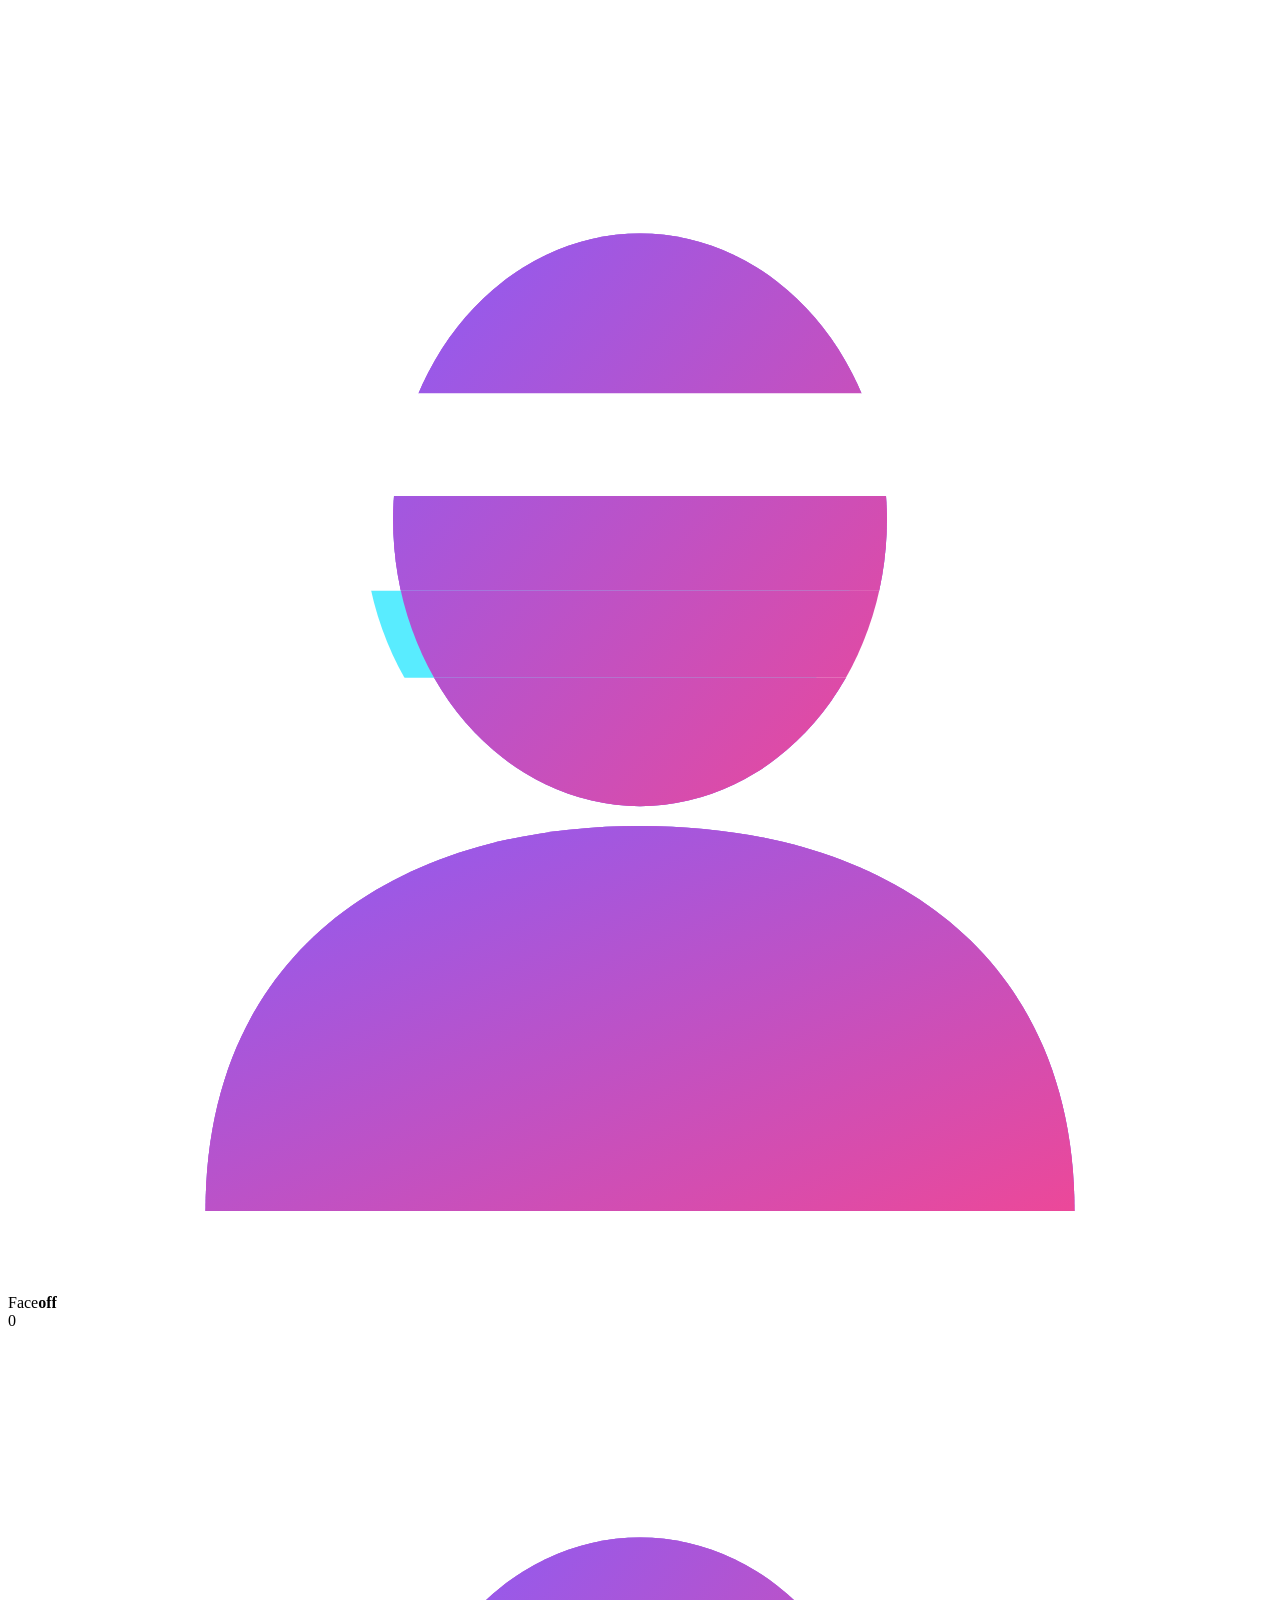
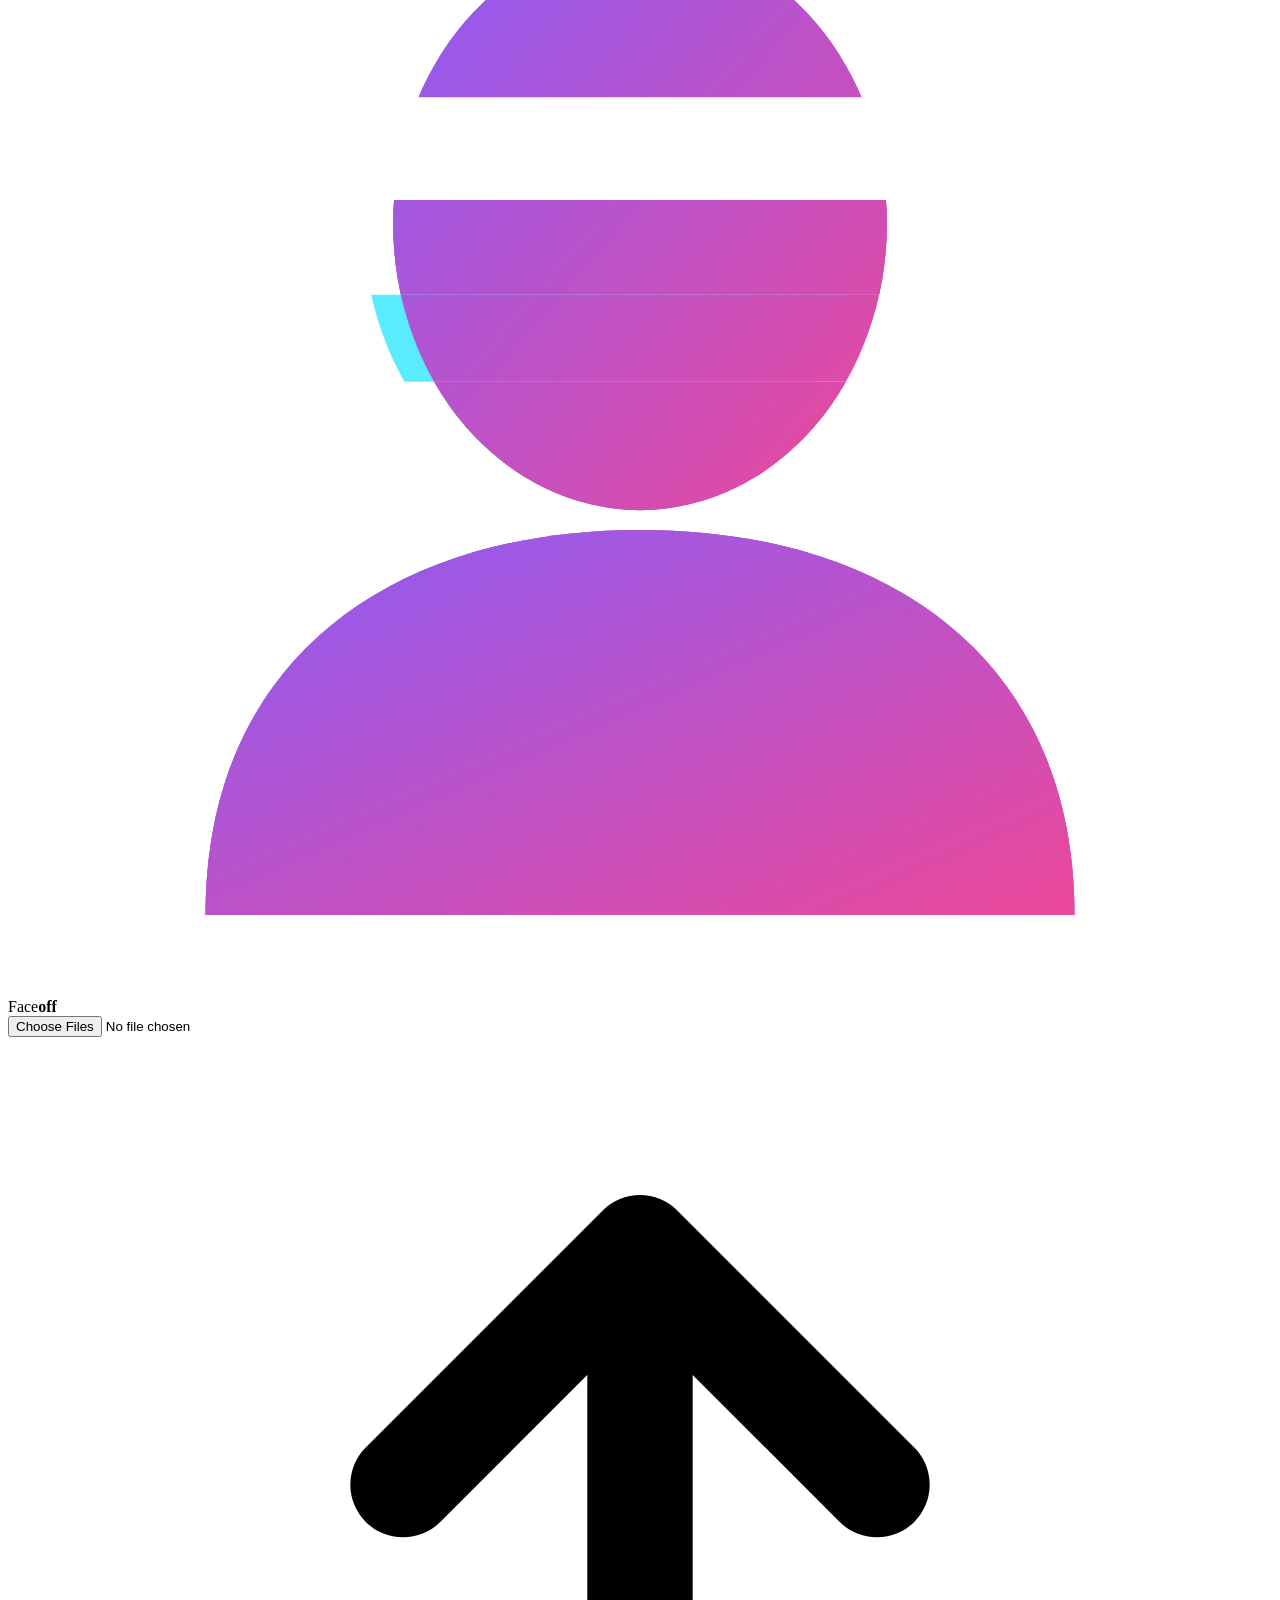
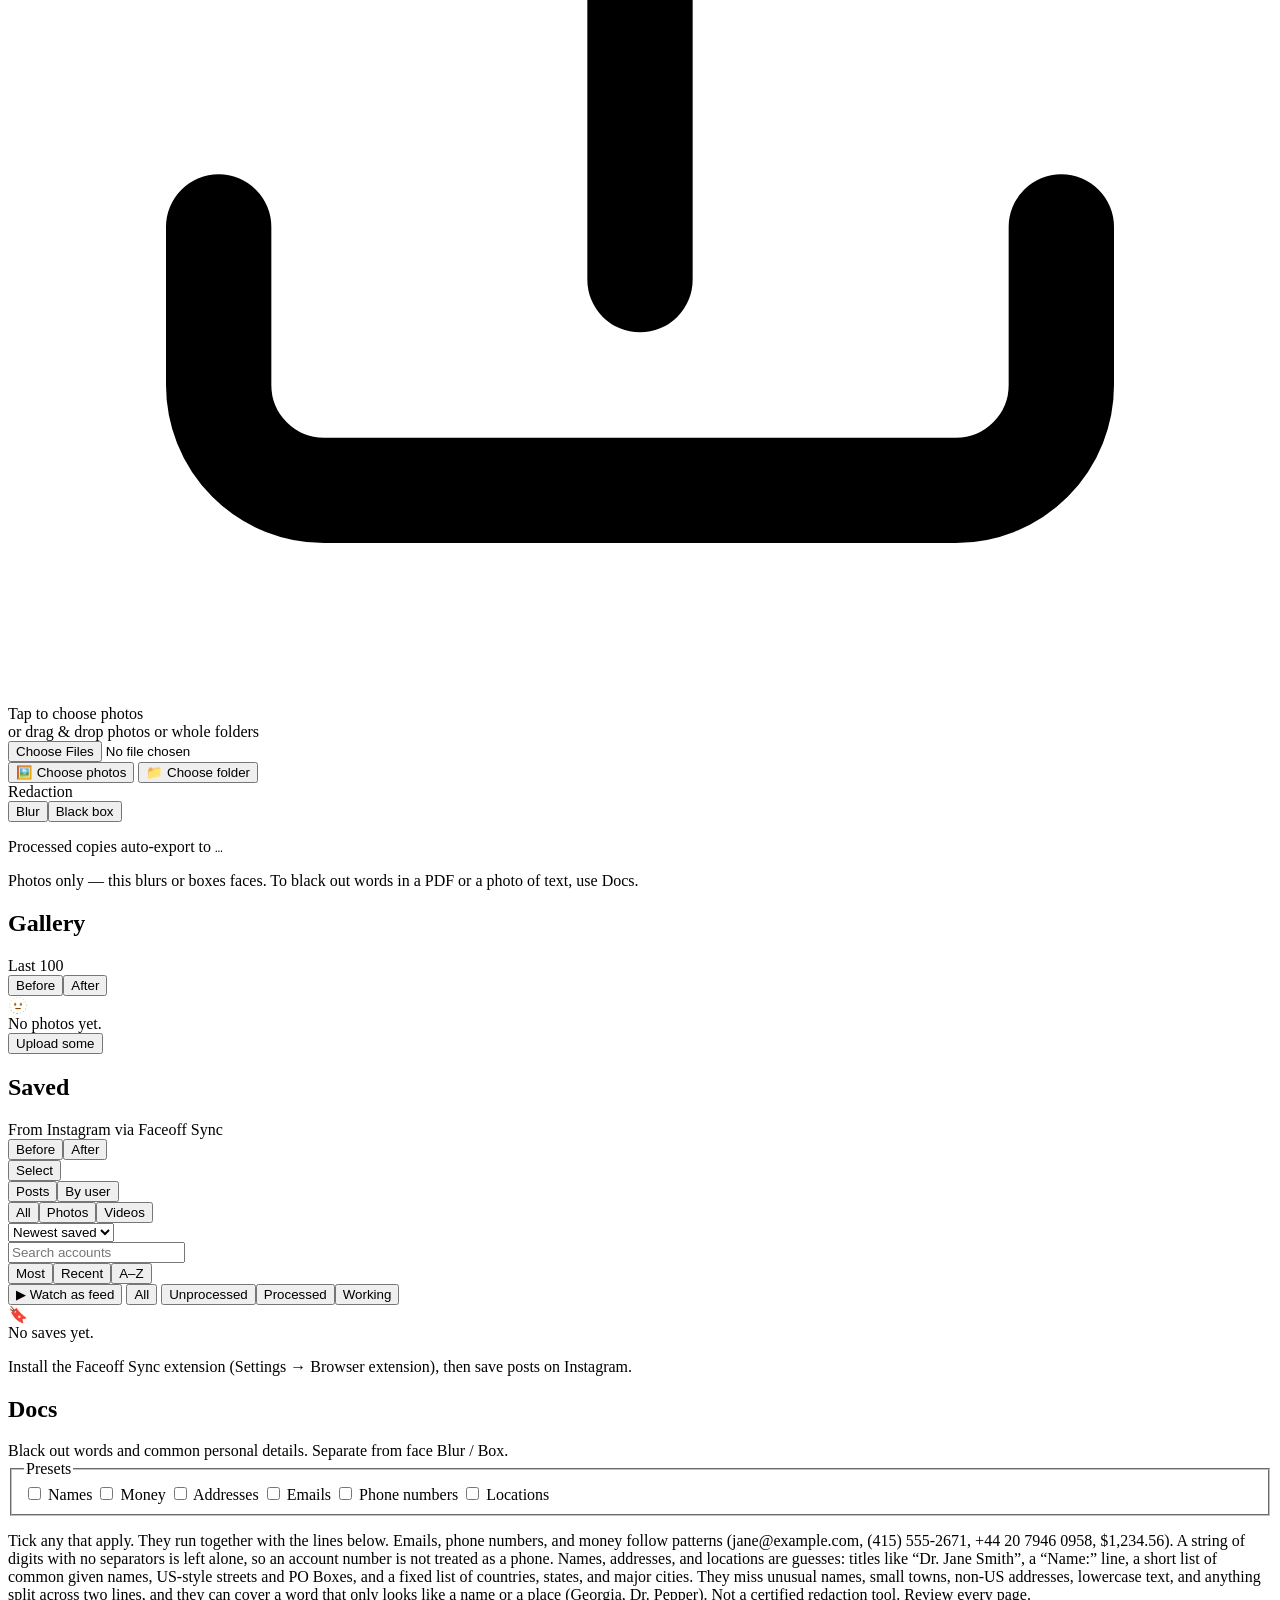
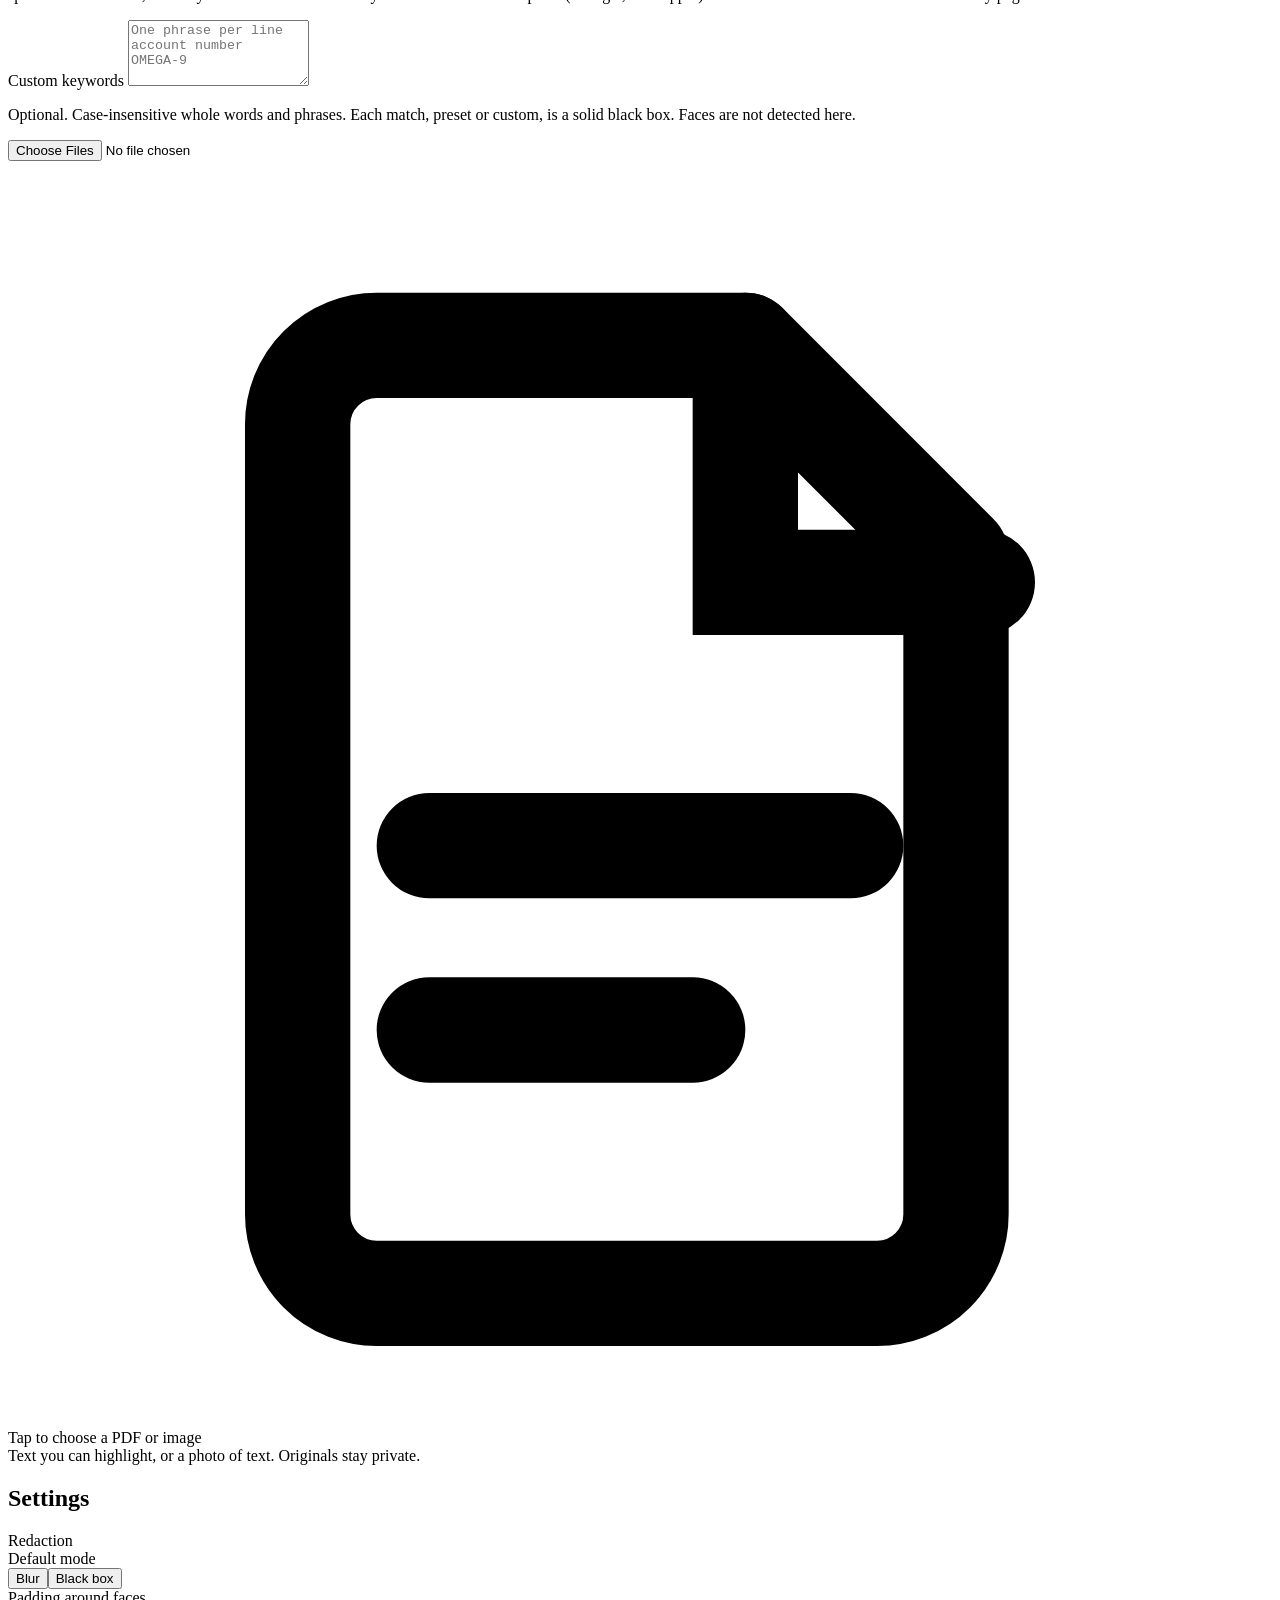
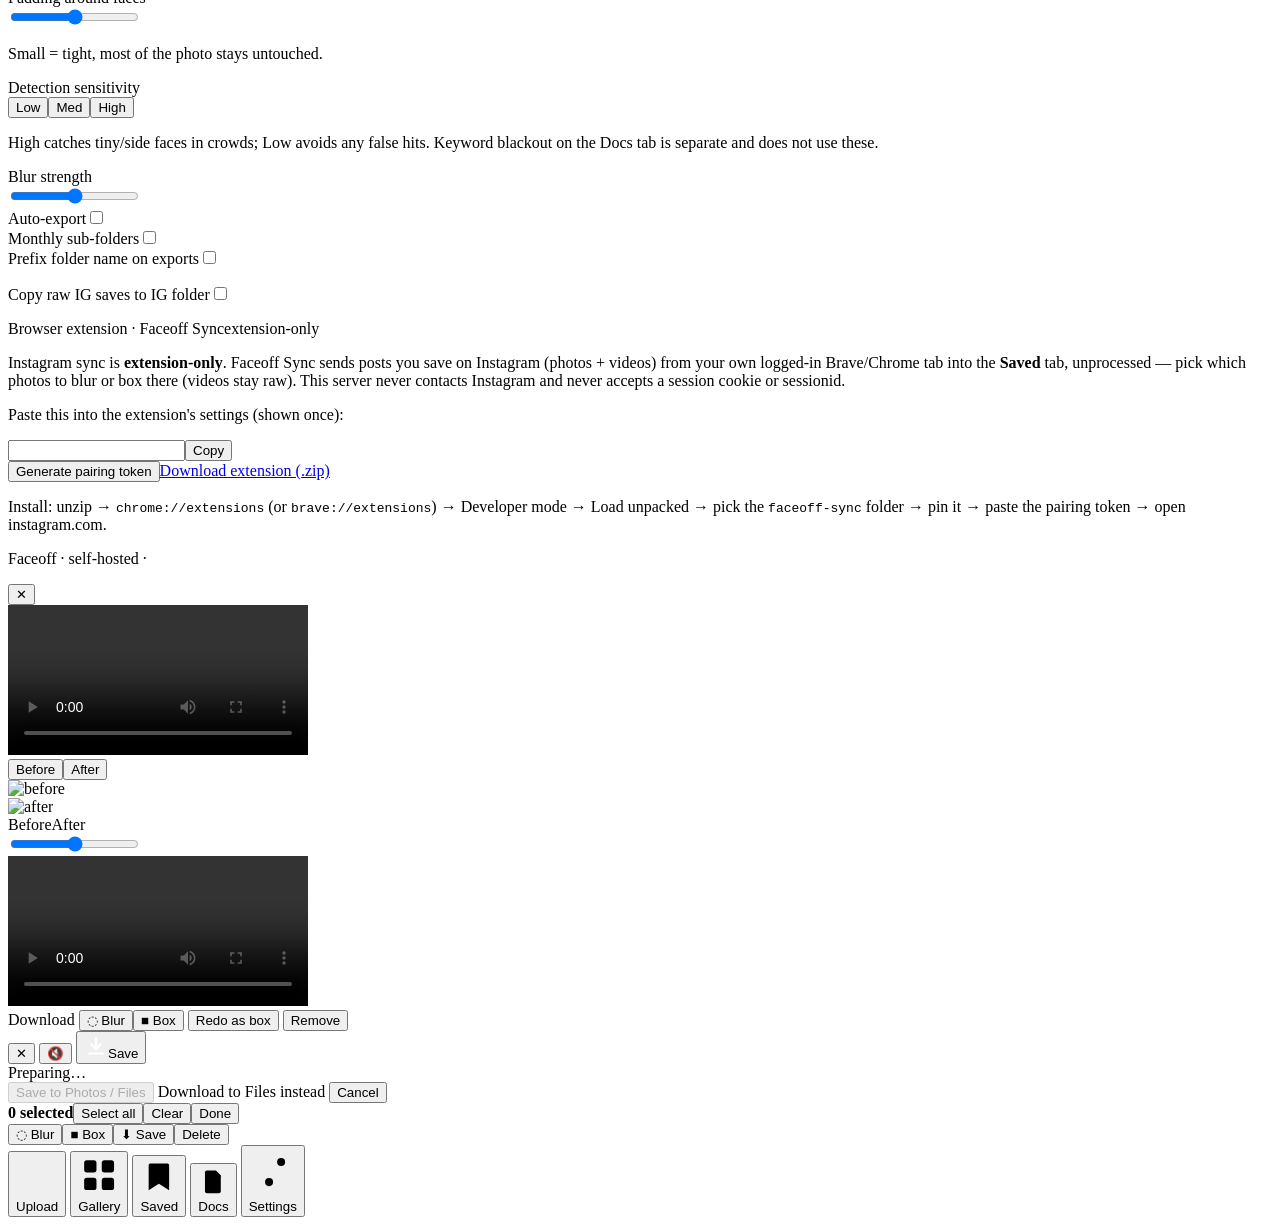
==== commit e3105483: "Remove Instagram cookie paste and server-side pull. Instagram sync is extension-only through Faceoff" ====
--- a/app/static/index.html
+++ b/app/static/index.html
@@ -13,7 +13,7 @@
 <link rel="icon" href="/icons/logo.svg?v=2" type="image/svg+xml">
 <link rel="icon" href="/icons/favicon-32.png?v=2" sizes="32x32" type="image/png">
 <link rel="apple-touch-icon" href="/icons/apple-touch-icon.png?v=2">
-<link rel="stylesheet" href="/static/style.css?v=docs1">
+<link rel="stylesheet" href="/static/style.css?v=ext2">
 </head>
 <body>
 <svg class="fo-defs" width="0" height="0" aria-hidden="true" focusable="false"><defs><linearGradient id="fo-g" x1="0" y1="0" x2="1" y2="1"><stop offset="0" stop-color="#8b5cf6"/><stop offset="1" stop-color="#ec4899"/></linearGradient><symbol id="fo-sil" viewBox="0 0 64 64" overflow="visible"><ellipse cx="32" cy="25" rx="12.5" ry="14.5"/><path d="M10 60c0-13 9.5-19.5 22-19.5S54 47 54 60z"/></symbol><mask id="fo-m" maskUnits="userSpaceOnUse" x="-20" y="-20" width="104" height="104"><rect x="-20" y="-20" width="104" height="104" fill="#fff"/><rect x="-20" y="28.6" width="104" height="4.4" fill="#000"/><rect fill="#000" x="18" y="18.6" width="28" height="5.2" rx="1.2"/></mask><clipPath id="fo-b"><rect x="-20" y="28.6" width="104" height="4.4"/></clipPath><clipPath id="fo-s"><ellipse cx="32" cy="25" rx="12.5" ry="14.5"/><path d="M10 60c0-13 9.5-19.5 22-19.5S54 47 54 60z"/></clipPath></defs></svg>
@@ -94,12 +94,24 @@
   <!-- DOCS (keyword redaction — not face blur) -->
   <section id="tab-docs" class="tab">
     <div class="ghead">
-      <div><h2>Docs</h2><div class="sub">Black out keywords. Separate from face Blur / Box.</div></div>
+      <div><h2>Docs</h2><div class="sub">Black out words and common personal details. Separate from face Blur / Box.</div></div>
     </div>
     <div class="card">
-      <label class="lbl" for="kwIn">Keywords and phrases</label>
-      <textarea id="kwIn" rows="4" placeholder="One per line&#10;account number&#10;OMEGA-9" autocomplete="off" autocapitalize="off" spellcheck="false"></textarea>
-      <p class="hint">Case-insensitive whole words and phrases. Each match is covered with a solid black box. Faces are not detected here.</p>
+      <fieldset class="ticks-set">
+        <legend class="lbl">Presets</legend>
+        <div class="ticks" id="presetBox">
+          <label class="tick"><input type="checkbox" value="names"> Names</label>
+          <label class="tick"><input type="checkbox" value="money"> Money</label>
+          <label class="tick"><input type="checkbox" value="addresses"> Addresses</label>
+          <label class="tick"><input type="checkbox" value="emails"> Emails</label>
+          <label class="tick"><input type="checkbox" value="phones"> Phone numbers</label>
+          <label class="tick"><input type="checkbox" value="locations"> Locations</label>
+        </div>
+      </fieldset>
+      <p class="hint">Tick any that apply. They run together with the lines below. Emails, phone numbers, and money follow patterns (jane@example.com, (415) 555-2671, +44 20 7946 0958, $1,234.56). A string of digits with no separators is left alone, so an account number is not treated as a phone. Names, addresses, and locations are guesses: titles like “Dr. Jane Smith”, a “Name:” line, a short list of common given names, US-style streets and PO Boxes, and a fixed list of countries, states, and major cities. They miss unusual names, small towns, non-US addresses, lowercase text, and anything split across two lines, and they can cover a word that only looks like a name or a place (Georgia, Dr. Pepper). Not a certified redaction tool. Review every page.</p>
+      <label class="lbl" for="kwIn">Custom keywords</label>
+      <textarea id="kwIn" rows="4" placeholder="One phrase per line&#10;account number&#10;OMEGA-9" autocomplete="off" autocapitalize="off" spellcheck="false"></textarea>
+      <p class="hint">Optional. Case-insensitive whole words and phrases. Each match, preset or custom, is a solid black box. Faces are not detected here.</p>
     </div>
     <label id="docDrop" class="drop" for="docInput">
       <input id="docInput" type="file" accept="application/pdf,.pdf,image/jpeg,image/png,image/webp,image/heic,image/heif,image/tiff,.tif,.tiff,.bmp" multiple>
@@ -135,39 +147,14 @@
     </div>
 
     <div class="card" id="extCard">
-      <div class="card-h row between"><span>Browser extension · Faceoff Sync</span><span class="status ok">recommended</span></div>
-      <p class="igmsg">Sends posts you save on Instagram (photos + videos) from your own logged-in Brave/Chrome tab into the <b>Saved</b> tab, unprocessed — pick which photos to blur/box there (videos are kept raw). This server never contacts Instagram and never sees your cookies.</p>
+      <div class="card-h row between"><span>Browser extension · Faceoff Sync</span><span class="status ok">extension-only</span></div>
+      <p class="igmsg">Instagram sync is <b>extension-only</b>. Faceoff Sync sends posts you save on Instagram (photos + videos) from your own logged-in Brave/Chrome tab into the <b>Saved</b> tab, unprocessed — pick which photos to blur or box there (videos stay raw). This server never contacts Instagram and never accepts a session cookie or sessionid.</p>
       <div id="extPause" class="extpause"></div>
       <dl class="kv" id="extKv"></dl>
       <div id="extTokBox" class="hidden"><p class="hint">Paste this into the extension's settings (shown once):</p>
         <div class="row gap"><input id="extTok" readonly class="tok"><button class="btn" id="extCopy">Copy</button></div></div>
       <div class="row gap"><button class="btn" id="extGen">Generate pairing token</button><a class="btn ghost" href="/api/ext/download" download>Download extension (.zip)</a></div>
-      <p class="hint">Install: unzip → <code>chrome://extensions</code> (or <code>brave://extensions</code>) → Developer mode → Load unpacked → pick the <code>faceoff-sync</code> folder → pin it → paste the token → open instagram.com.</p>
-    </div>
-
-    <div class="card" id="igCard">
-      <div class="card-h row between"><span>Server pull (legacy)</span><span id="igPill" class="status">…</span></div>
-      <p class="hint">Old cookie-based pull from this server. Off by default — use the browser extension above instead.</p>
-      <p id="igMsg" class="igmsg"></p>
-      <dl class="kv" id="igKv"></dl>
-      <div class="row between"><span class="lbl">Auto-pull on schedule</span><label class="sw"><input type="checkbox" id="igEnabled"><i></i></label></div>
-      <div class="row between"><span class="lbl">Every</span>
-        <select id="igInterval"><option value="3">3 hours</option><option value="6">6 hours</option><option value="12">12 hours</option><option value="24">24 hours</option></select></div>
-      <div class="row between"><span class="lbl">Max posts per run</span>
-        <select id="igCap"><option>3</option><option>5</option><option>8</option><option>12</option><option>20</option></select></div>
-      <div class="row between"><span class="lbl">First run</span>
-        <select id="igFirst"><option value="baseline">Only new from now</option><option value="grab">Grab latest 5</option></select></div>
-      <div class="row between"><span class="lbl">Mode for IG posts</span>
-        <select id="igMode"><option value="">Use default</option><option value="blur">Blur</option><option value="box">Black box</option></select></div>
-      <details class="cookie" id="cookieBox">
-        <summary id="cookieSum">Paste session cookie</summary>
-        <p class="hint"><b>Best: paste the full Cookie header.</b> On a computer in Brave/Chrome: open instagram.com (logged in) → DevTools (⌥⌘I / F12) → <b>Network</b> → reload → click any <code>instagram.com</code> request → Headers → Request Headers → copy the whole <b>Cookie:</b> value.</p>
-        <p class="hint">Also accepted: just the <b>sessionid</b> value (Application → Cookies), a cookies.txt export, or a JSON cookie export. Stored only on this server, never shown again.</p>
-        <textarea id="cookieIn" rows="4" autocomplete="off" autocapitalize="off" spellcheck="false" placeholder="sessionid=…; csrftoken=…; ds_user_id=…; mid=…; ig_did=…; rur=…"></textarea>
-        <div class="row gap"><button class="btn" id="cookieSave">Save cookie</button><button class="btn ghost danger" id="cookieClear">Remove</button></div>
-      </details>
-      <button class="btn wide" id="igCheck">Check now</button>
-      <p class="hint">Safe by design: jittered schedule, ≥<span id="igFloor">2</span>h floor, small batches, random delays, automatic back-off on rate limits.</p>
+      <p class="hint">Install: unzip → <code>chrome://extensions</code> (or <code>brave://extensions</code>) → Developer mode → Load unpacked → pick the <code>faceoff-sync</code> folder → pin it → paste the pairing token → open instagram.com.</p>
     </div>
     <p class="foot">Faceoff · self-hosted · <span id="workers"></span></p>
   </section>
@@ -223,6 +210,6 @@
   <button data-tab="docs"><svg viewBox="0 0 24 24"><path d="M7 3.5h7l4 4V20a1.5 1.5 0 0 1-1.5 1.5h-9.5A1.5 1.5 0 0 1 5.5 20V5A1.5 1.5 0 0 1 7 3.5z"/><path d="M14 3.5V8h4.5M8 13h8M8 16.5h5"/></svg><span>Docs</span></button>
   <button data-tab="settings"><svg viewBox="0 0 24 24"><path d="M4 7h10M18 7h2M4 17h4M12 17h8"/><circle cx="16" cy="7" r="2"/><circle cx="10" cy="17" r="2"/></svg><span>Settings</span></button>
 </nav>
-<script src="/static/app.js?v=docs1"></script>
+<script src="/static/app.js?v=ext2"></script>
 </body>
 </html>
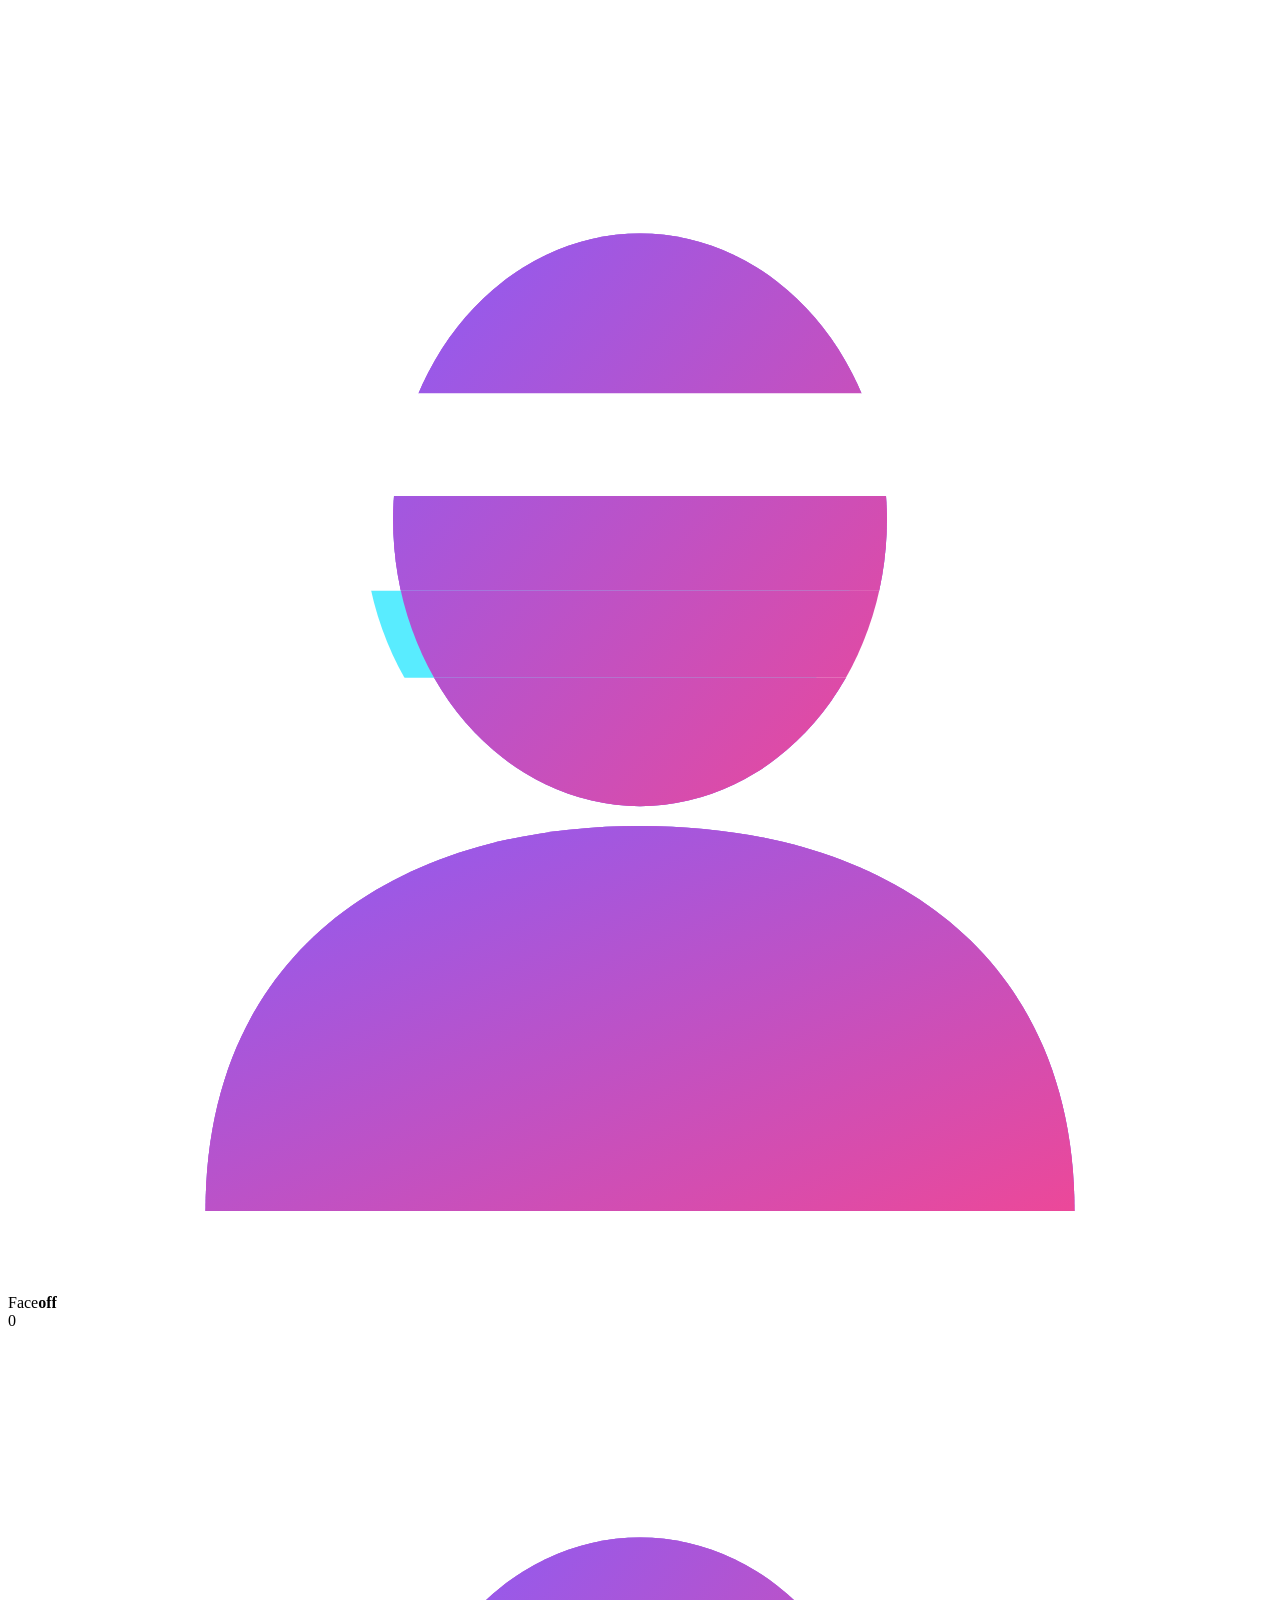
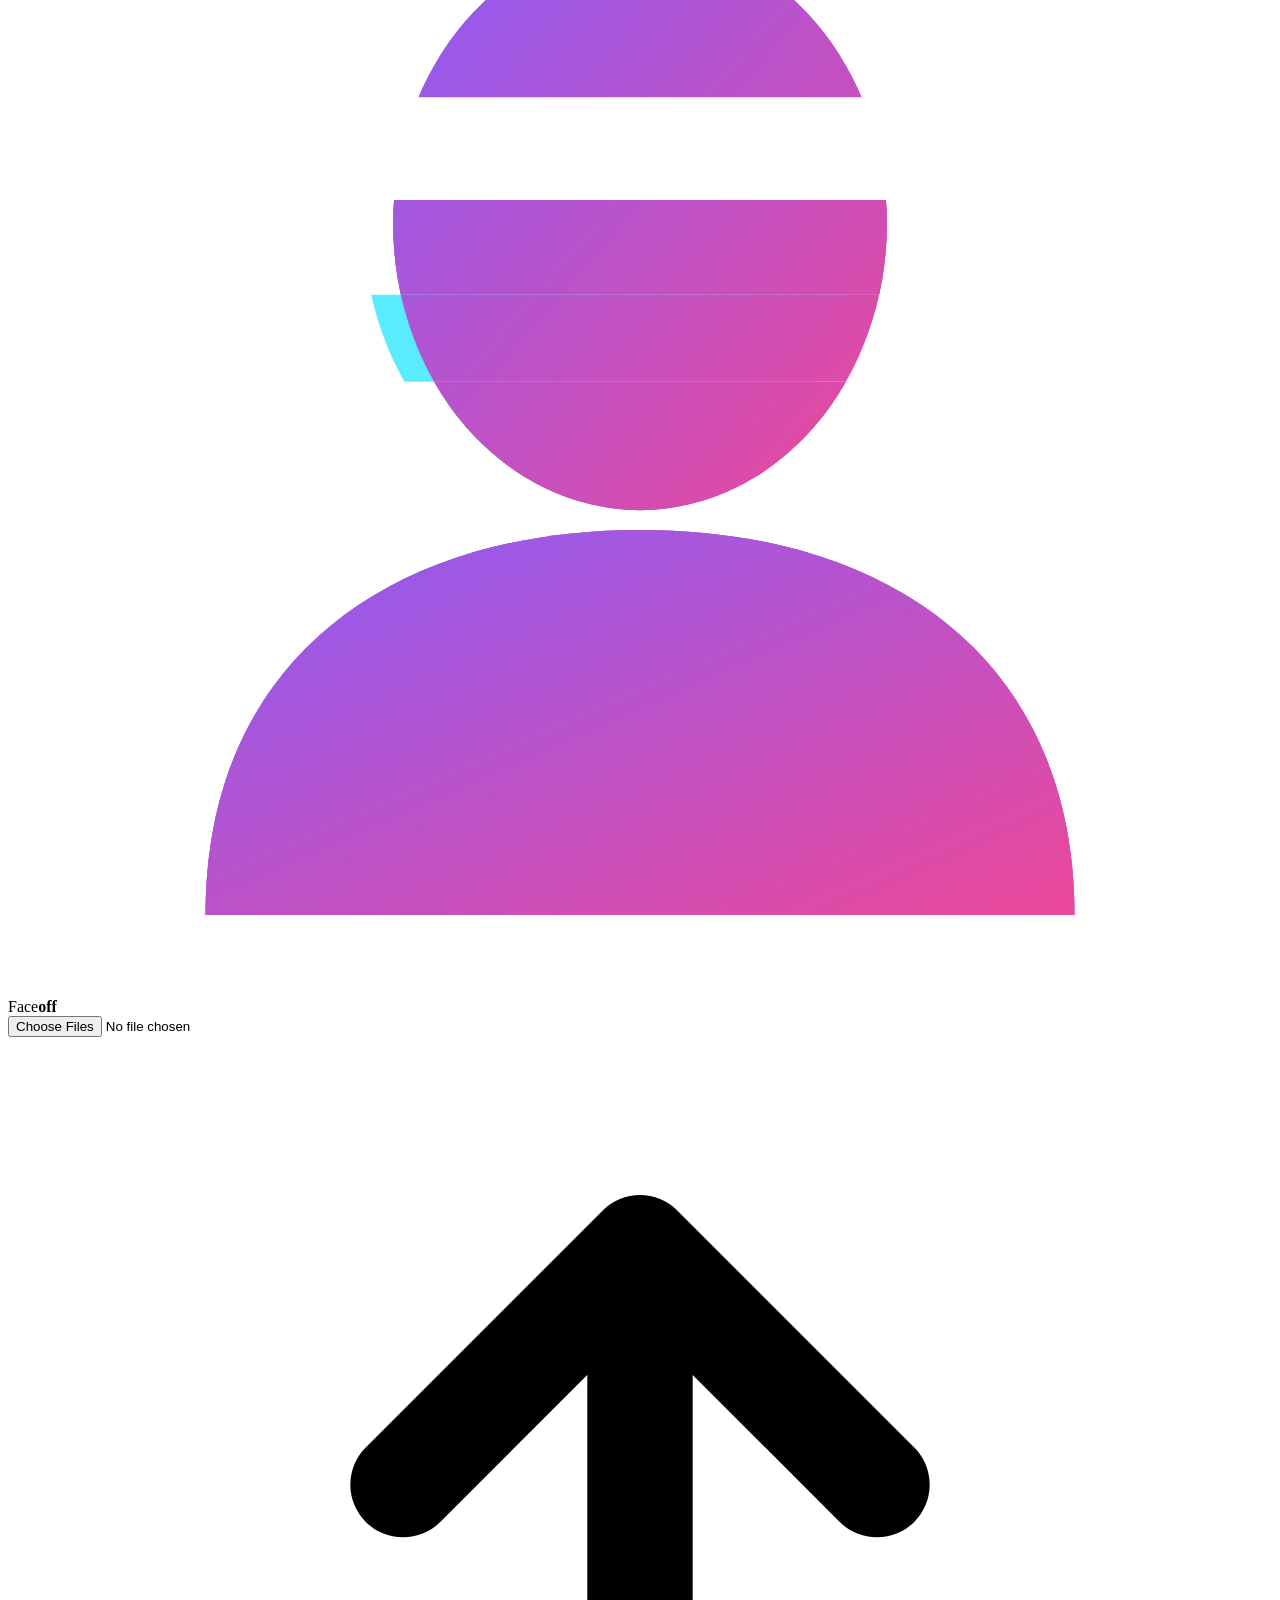
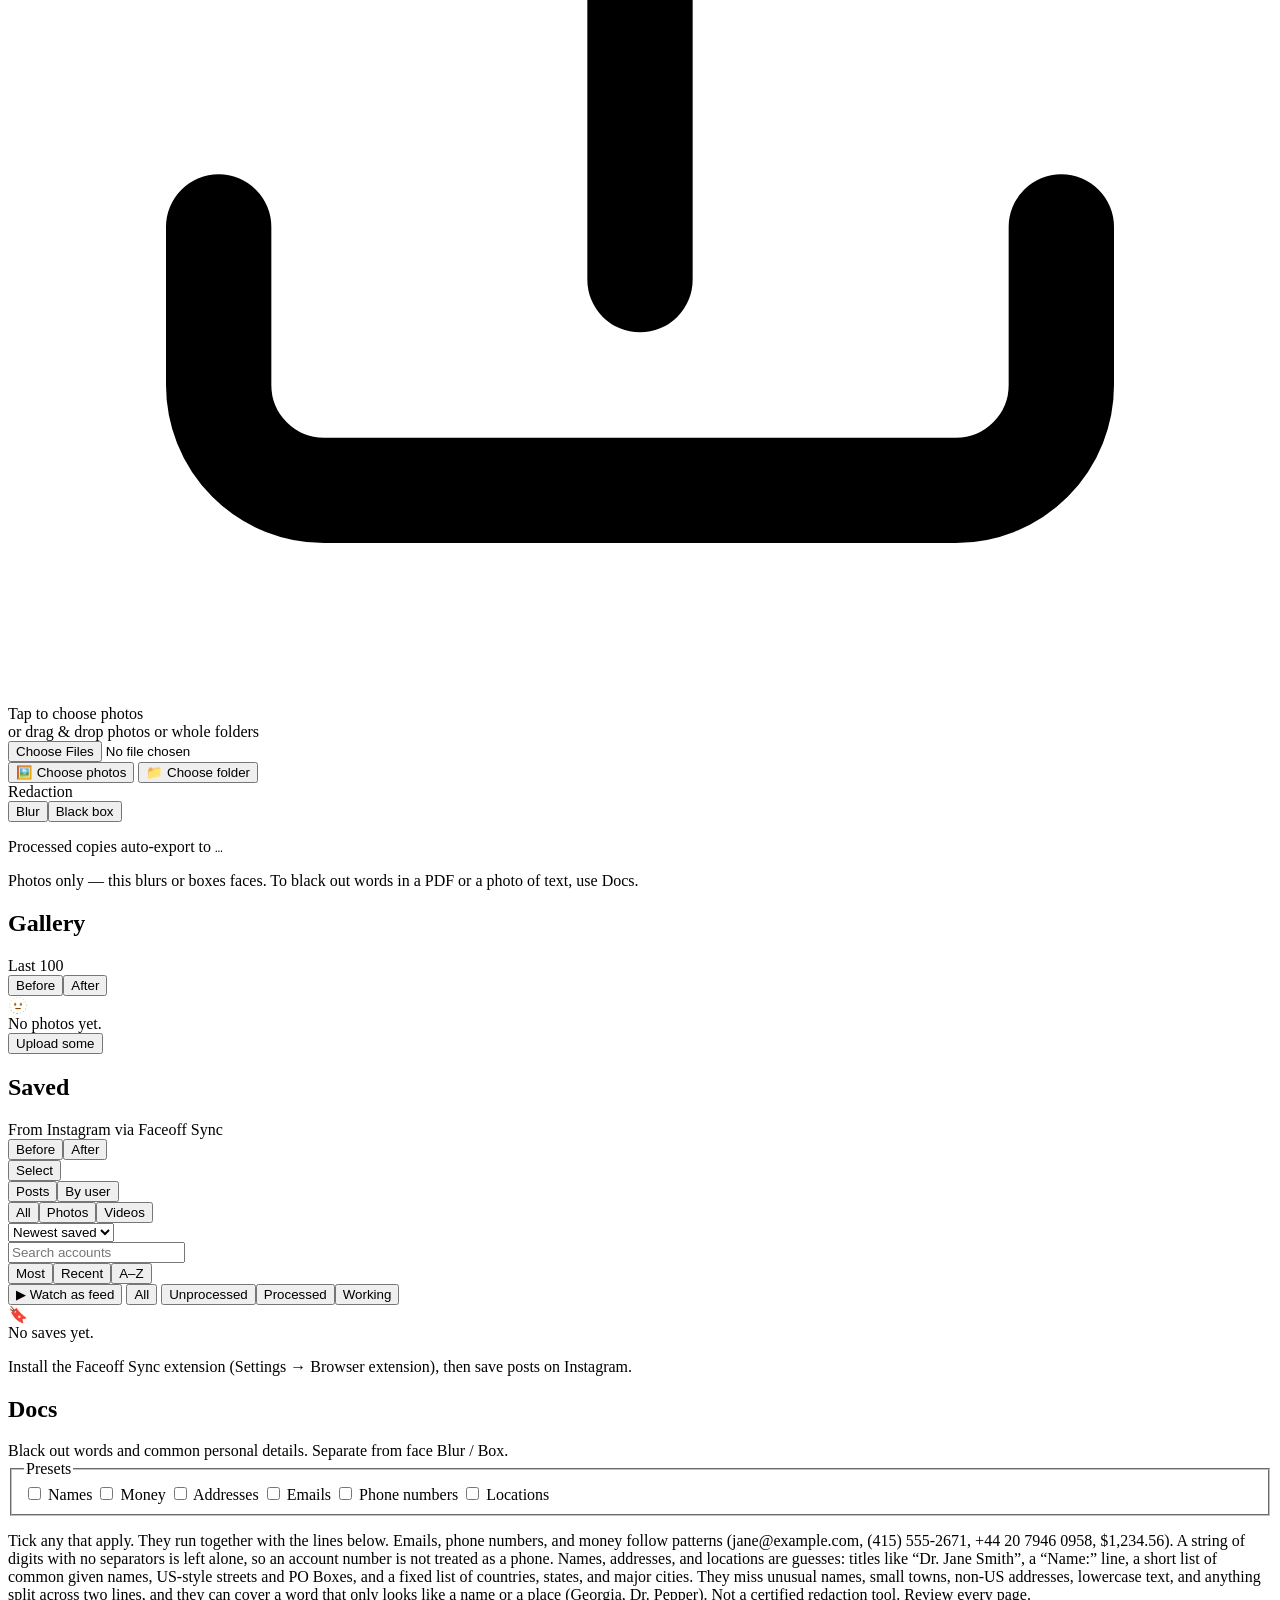
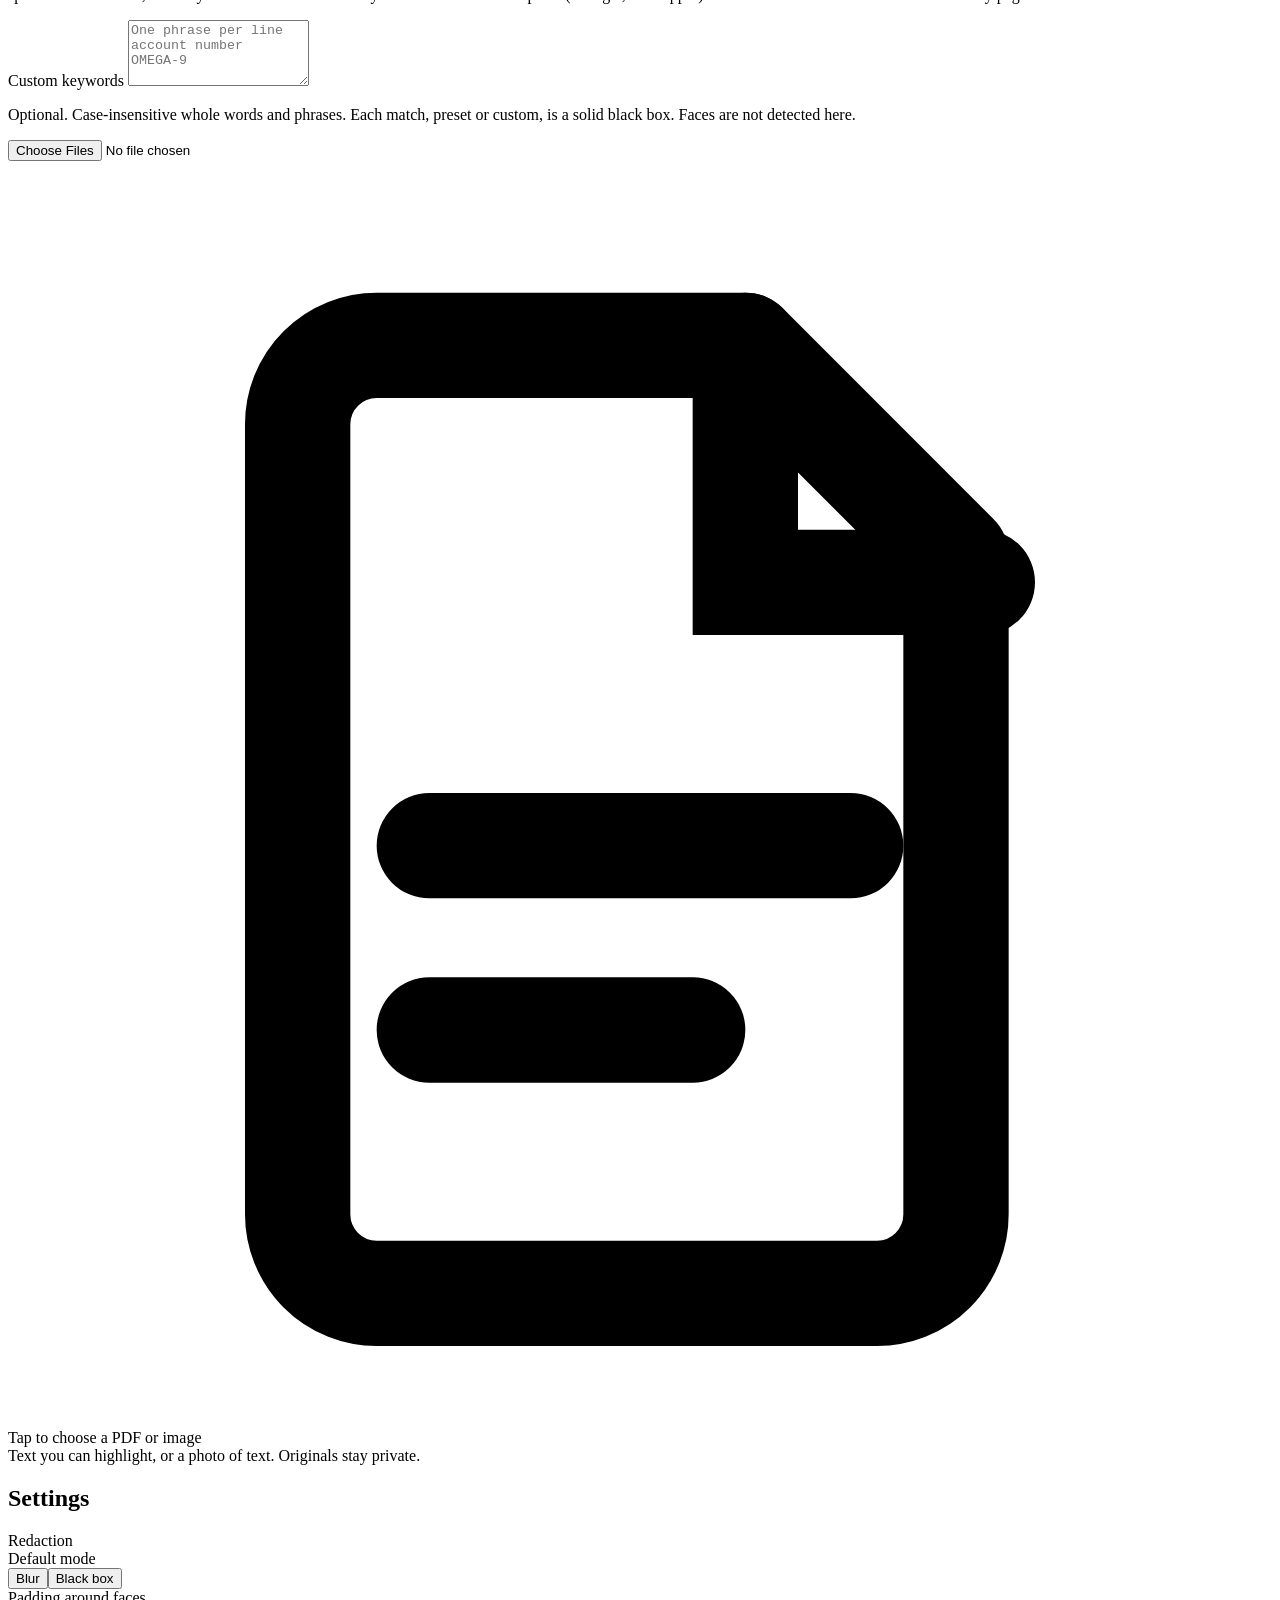
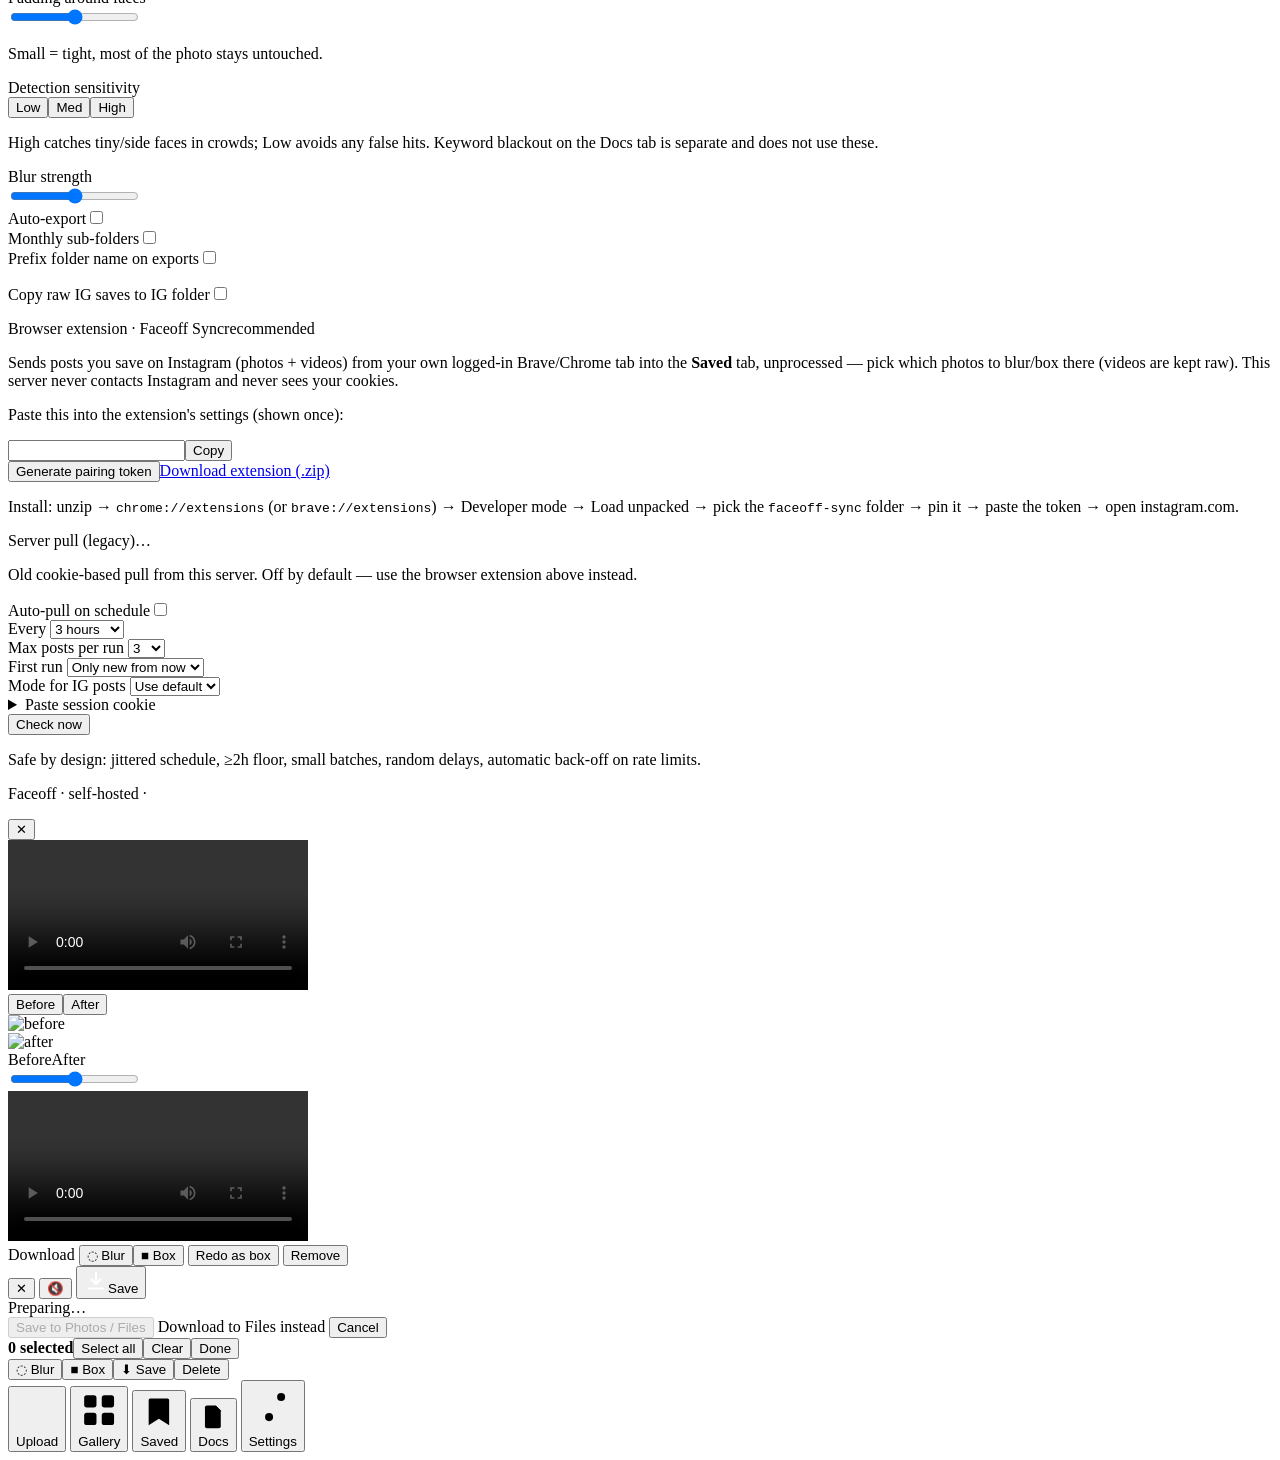
==== commit 704c89c3: "Add Docs checkboxes for names, money, addresses, emails, phones, and locations Presets run with cust" ====
--- a/app/static/index.html
+++ b/app/static/index.html
@@ -13,7 +13,7 @@
 <link rel="icon" href="/icons/logo.svg?v=2" type="image/svg+xml">
 <link rel="icon" href="/icons/favicon-32.png?v=2" sizes="32x32" type="image/png">
 <link rel="apple-touch-icon" href="/icons/apple-touch-icon.png?v=2">
-<link rel="stylesheet" href="/static/style.css?v=ext2">
+<link rel="stylesheet" href="/static/style.css?v=presets1">
 </head>
 <body>
 <svg class="fo-defs" width="0" height="0" aria-hidden="true" focusable="false"><defs><linearGradient id="fo-g" x1="0" y1="0" x2="1" y2="1"><stop offset="0" stop-color="#8b5cf6"/><stop offset="1" stop-color="#ec4899"/></linearGradient><symbol id="fo-sil" viewBox="0 0 64 64" overflow="visible"><ellipse cx="32" cy="25" rx="12.5" ry="14.5"/><path d="M10 60c0-13 9.5-19.5 22-19.5S54 47 54 60z"/></symbol><mask id="fo-m" maskUnits="userSpaceOnUse" x="-20" y="-20" width="104" height="104"><rect x="-20" y="-20" width="104" height="104" fill="#fff"/><rect x="-20" y="28.6" width="104" height="4.4" fill="#000"/><rect fill="#000" x="18" y="18.6" width="28" height="5.2" rx="1.2"/></mask><clipPath id="fo-b"><rect x="-20" y="28.6" width="104" height="4.4"/></clipPath><clipPath id="fo-s"><ellipse cx="32" cy="25" rx="12.5" ry="14.5"/><path d="M10 60c0-13 9.5-19.5 22-19.5S54 47 54 60z"/></clipPath></defs></svg>
@@ -147,14 +147,39 @@
     </div>
 
     <div class="card" id="extCard">
-      <div class="card-h row between"><span>Browser extension · Faceoff Sync</span><span class="status ok">extension-only</span></div>
-      <p class="igmsg">Instagram sync is <b>extension-only</b>. Faceoff Sync sends posts you save on Instagram (photos + videos) from your own logged-in Brave/Chrome tab into the <b>Saved</b> tab, unprocessed — pick which photos to blur or box there (videos stay raw). This server never contacts Instagram and never accepts a session cookie or sessionid.</p>
+      <div class="card-h row between"><span>Browser extension · Faceoff Sync</span><span class="status ok">recommended</span></div>
+      <p class="igmsg">Sends posts you save on Instagram (photos + videos) from your own logged-in Brave/Chrome tab into the <b>Saved</b> tab, unprocessed — pick which photos to blur/box there (videos are kept raw). This server never contacts Instagram and never sees your cookies.</p>
       <div id="extPause" class="extpause"></div>
       <dl class="kv" id="extKv"></dl>
       <div id="extTokBox" class="hidden"><p class="hint">Paste this into the extension's settings (shown once):</p>
         <div class="row gap"><input id="extTok" readonly class="tok"><button class="btn" id="extCopy">Copy</button></div></div>
       <div class="row gap"><button class="btn" id="extGen">Generate pairing token</button><a class="btn ghost" href="/api/ext/download" download>Download extension (.zip)</a></div>
-      <p class="hint">Install: unzip → <code>chrome://extensions</code> (or <code>brave://extensions</code>) → Developer mode → Load unpacked → pick the <code>faceoff-sync</code> folder → pin it → paste the pairing token → open instagram.com.</p>
+      <p class="hint">Install: unzip → <code>chrome://extensions</code> (or <code>brave://extensions</code>) → Developer mode → Load unpacked → pick the <code>faceoff-sync</code> folder → pin it → paste the token → open instagram.com.</p>
+    </div>
+
+    <div class="card" id="igCard">
+      <div class="card-h row between"><span>Server pull (legacy)</span><span id="igPill" class="status">…</span></div>
+      <p class="hint">Old cookie-based pull from this server. Off by default — use the browser extension above instead.</p>
+      <p id="igMsg" class="igmsg"></p>
+      <dl class="kv" id="igKv"></dl>
+      <div class="row between"><span class="lbl">Auto-pull on schedule</span><label class="sw"><input type="checkbox" id="igEnabled"><i></i></label></div>
+      <div class="row between"><span class="lbl">Every</span>
+        <select id="igInterval"><option value="3">3 hours</option><option value="6">6 hours</option><option value="12">12 hours</option><option value="24">24 hours</option></select></div>
+      <div class="row between"><span class="lbl">Max posts per run</span>
+        <select id="igCap"><option>3</option><option>5</option><option>8</option><option>12</option><option>20</option></select></div>
+      <div class="row between"><span class="lbl">First run</span>
+        <select id="igFirst"><option value="baseline">Only new from now</option><option value="grab">Grab latest 5</option></select></div>
+      <div class="row between"><span class="lbl">Mode for IG posts</span>
+        <select id="igMode"><option value="">Use default</option><option value="blur">Blur</option><option value="box">Black box</option></select></div>
+      <details class="cookie" id="cookieBox">
+        <summary id="cookieSum">Paste session cookie</summary>
+        <p class="hint"><b>Best: paste the full Cookie header.</b> On a computer in Brave/Chrome: open instagram.com (logged in) → DevTools (⌥⌘I / F12) → <b>Network</b> → reload → click any <code>instagram.com</code> request → Headers → Request Headers → copy the whole <b>Cookie:</b> value.</p>
+        <p class="hint">Also accepted: just the <b>sessionid</b> value (Application → Cookies), a cookies.txt export, or a JSON cookie export. Stored only on this server, never shown again.</p>
+        <textarea id="cookieIn" rows="4" autocomplete="off" autocapitalize="off" spellcheck="false" placeholder="sessionid=…; csrftoken=…; ds_user_id=…; mid=…; ig_did=…; rur=…"></textarea>
+        <div class="row gap"><button class="btn" id="cookieSave">Save cookie</button><button class="btn ghost danger" id="cookieClear">Remove</button></div>
+      </details>
+      <button class="btn wide" id="igCheck">Check now</button>
+      <p class="hint">Safe by design: jittered schedule, ≥<span id="igFloor">2</span>h floor, small batches, random delays, automatic back-off on rate limits.</p>
     </div>
     <p class="foot">Faceoff · self-hosted · <span id="workers"></span></p>
   </section>
@@ -210,6 +235,6 @@
   <button data-tab="docs"><svg viewBox="0 0 24 24"><path d="M7 3.5h7l4 4V20a1.5 1.5 0 0 1-1.5 1.5h-9.5A1.5 1.5 0 0 1 5.5 20V5A1.5 1.5 0 0 1 7 3.5z"/><path d="M14 3.5V8h4.5M8 13h8M8 16.5h5"/></svg><span>Docs</span></button>
   <button data-tab="settings"><svg viewBox="0 0 24 24"><path d="M4 7h10M18 7h2M4 17h4M12 17h8"/><circle cx="16" cy="7" r="2"/><circle cx="10" cy="17" r="2"/></svg><span>Settings</span></button>
 </nav>
-<script src="/static/app.js?v=ext2"></script>
+<script src="/static/app.js?v=presets1"></script>
 </body>
 </html>
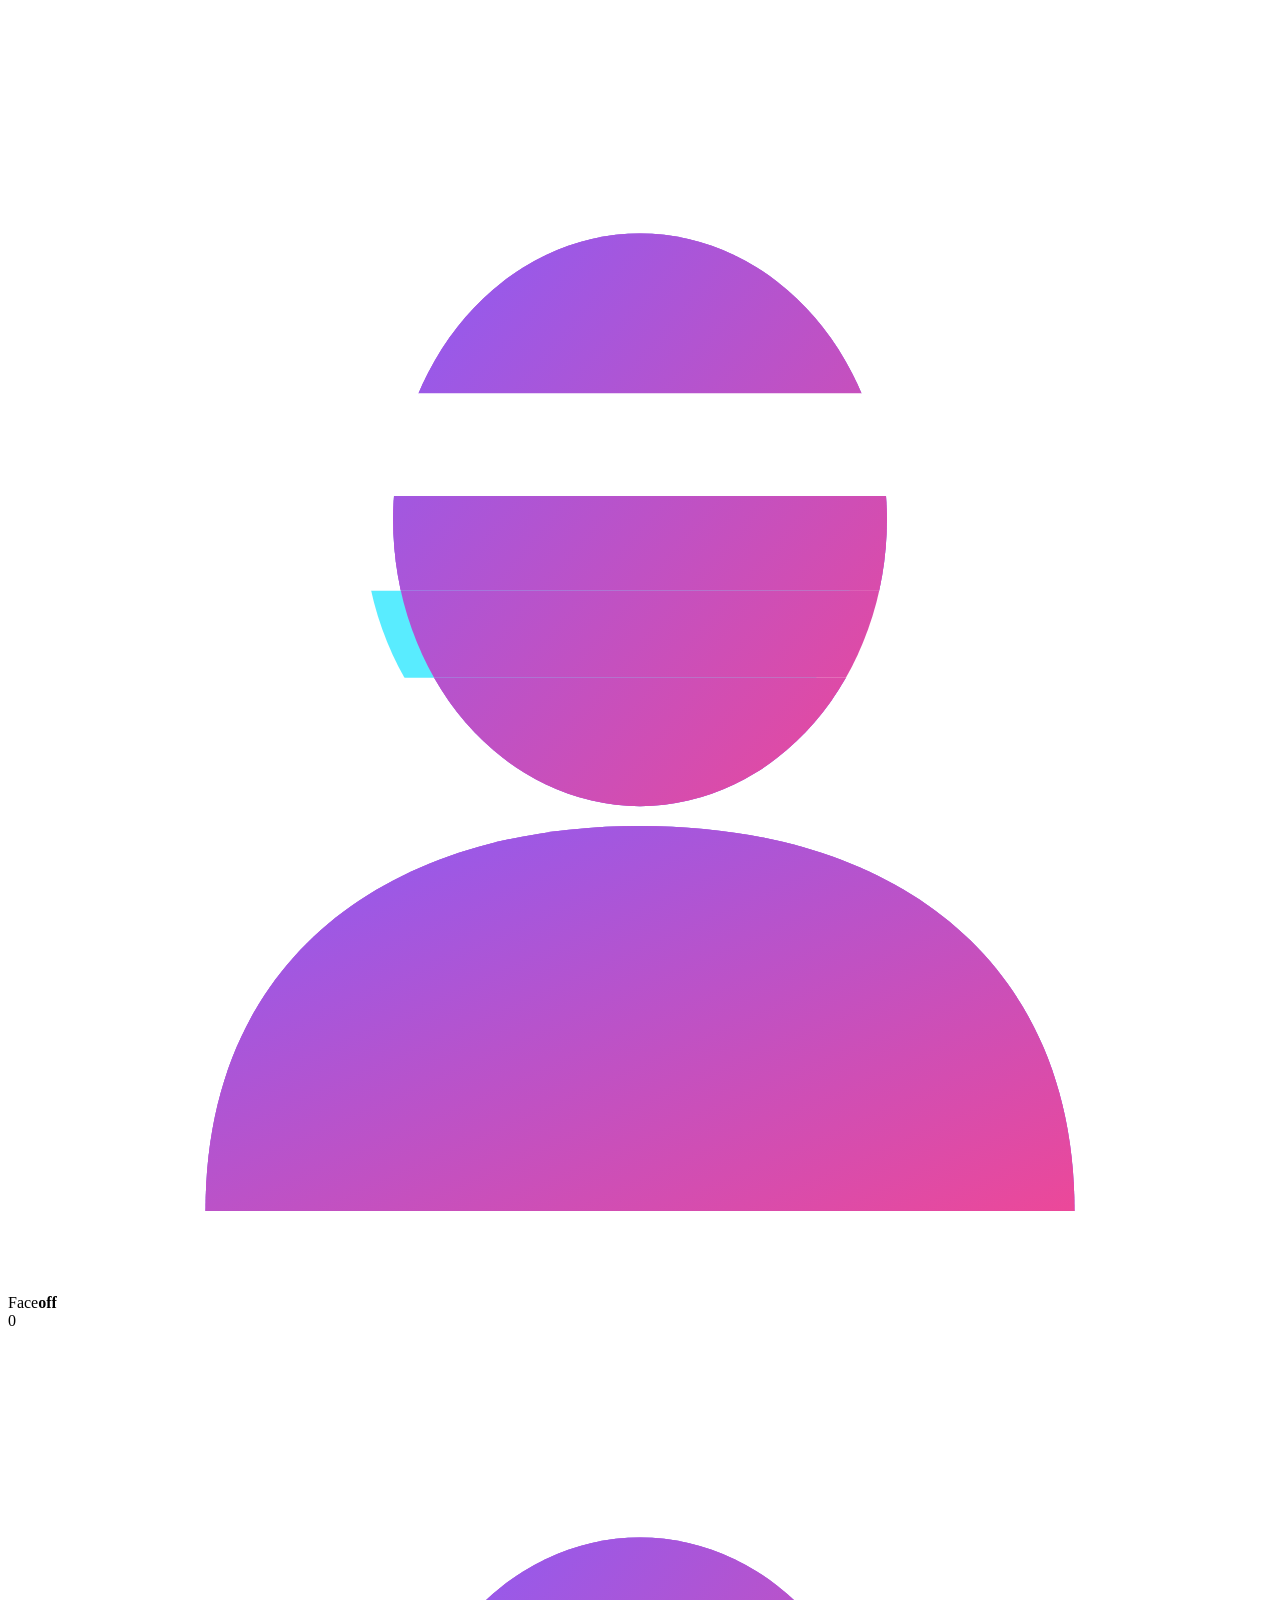
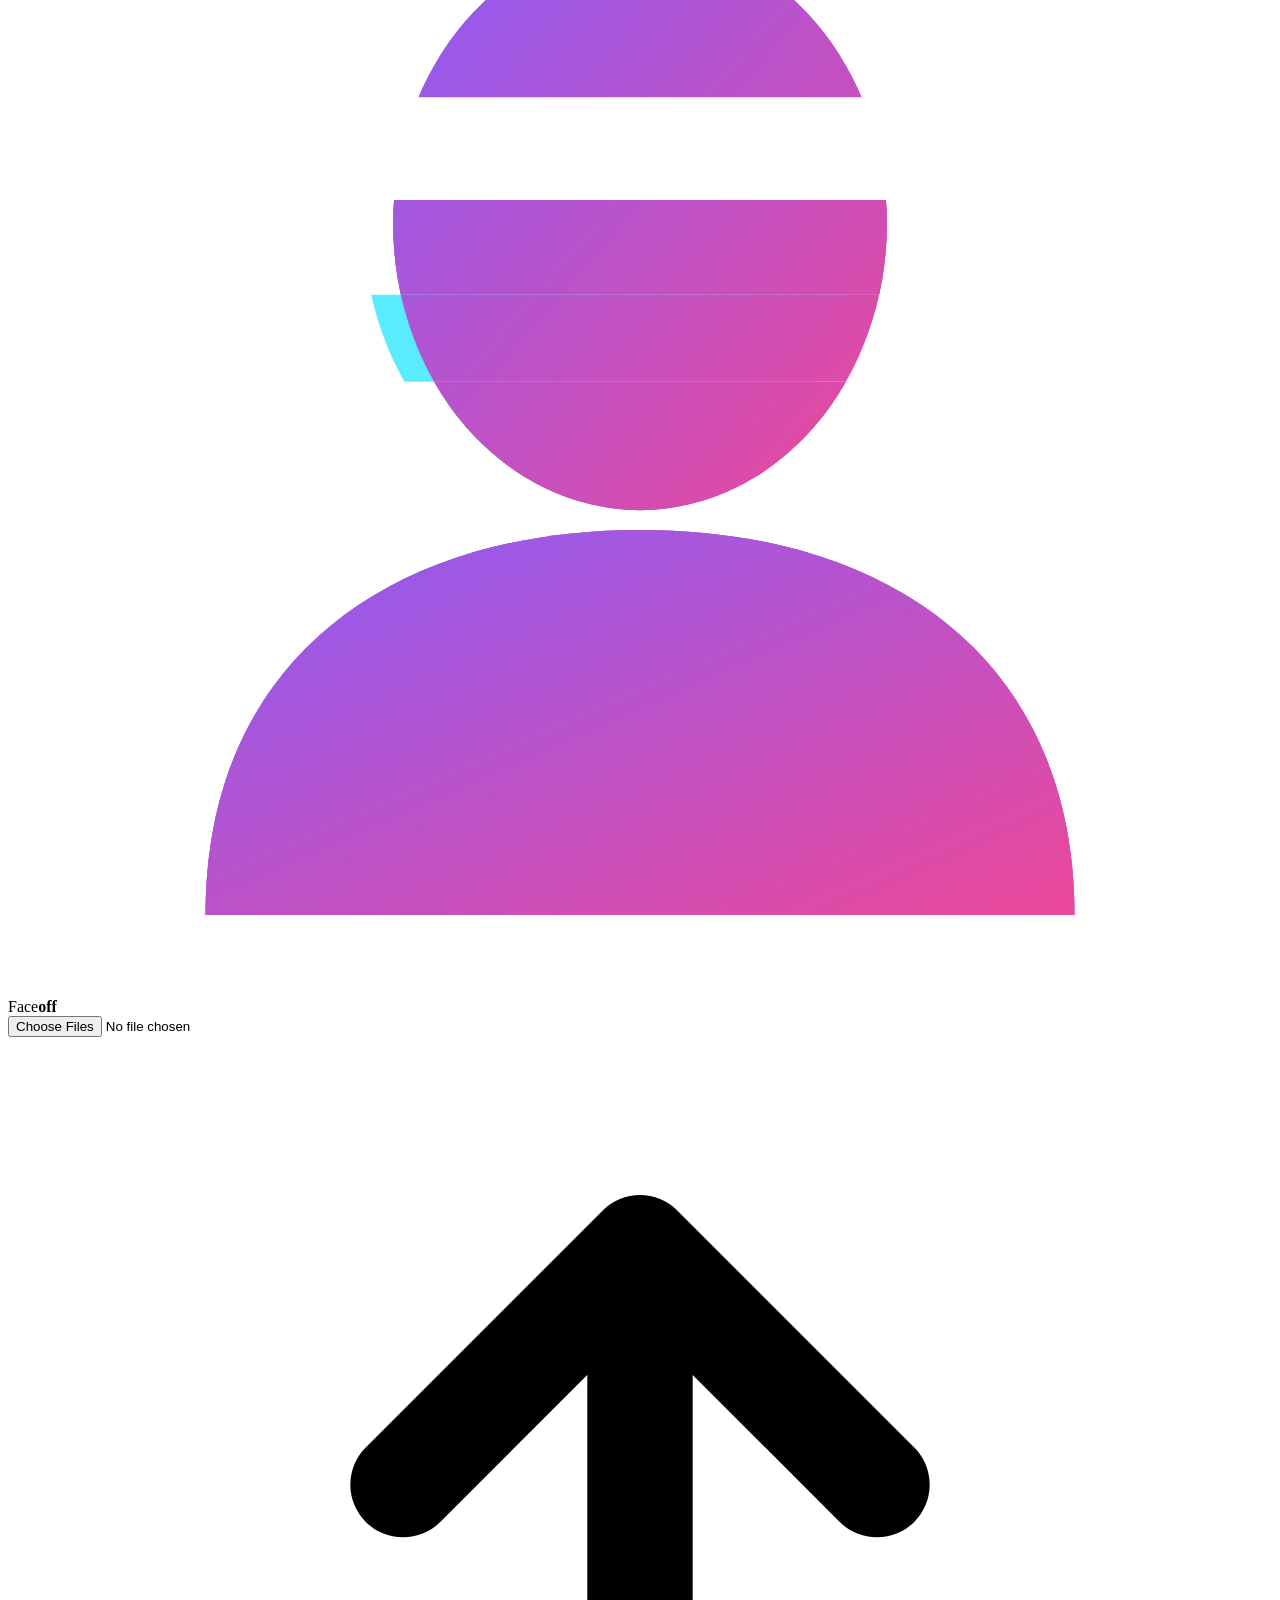
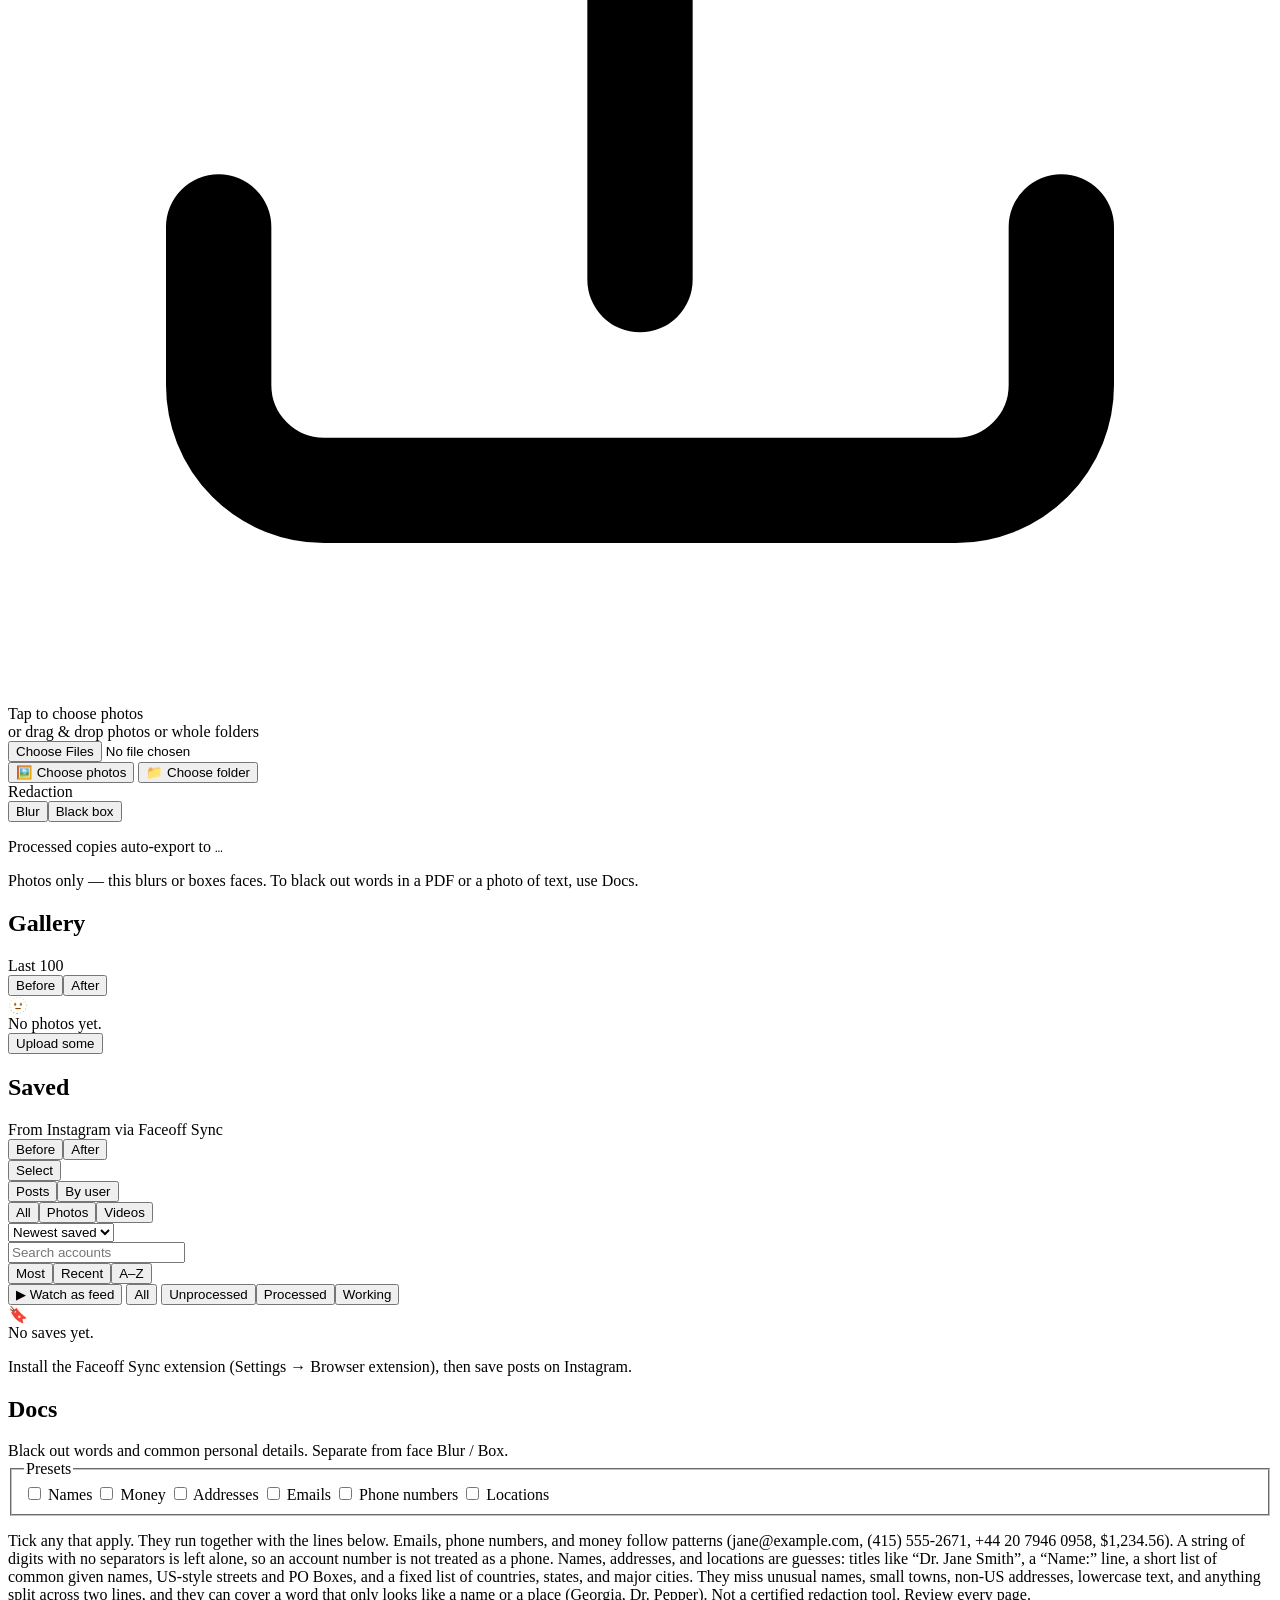
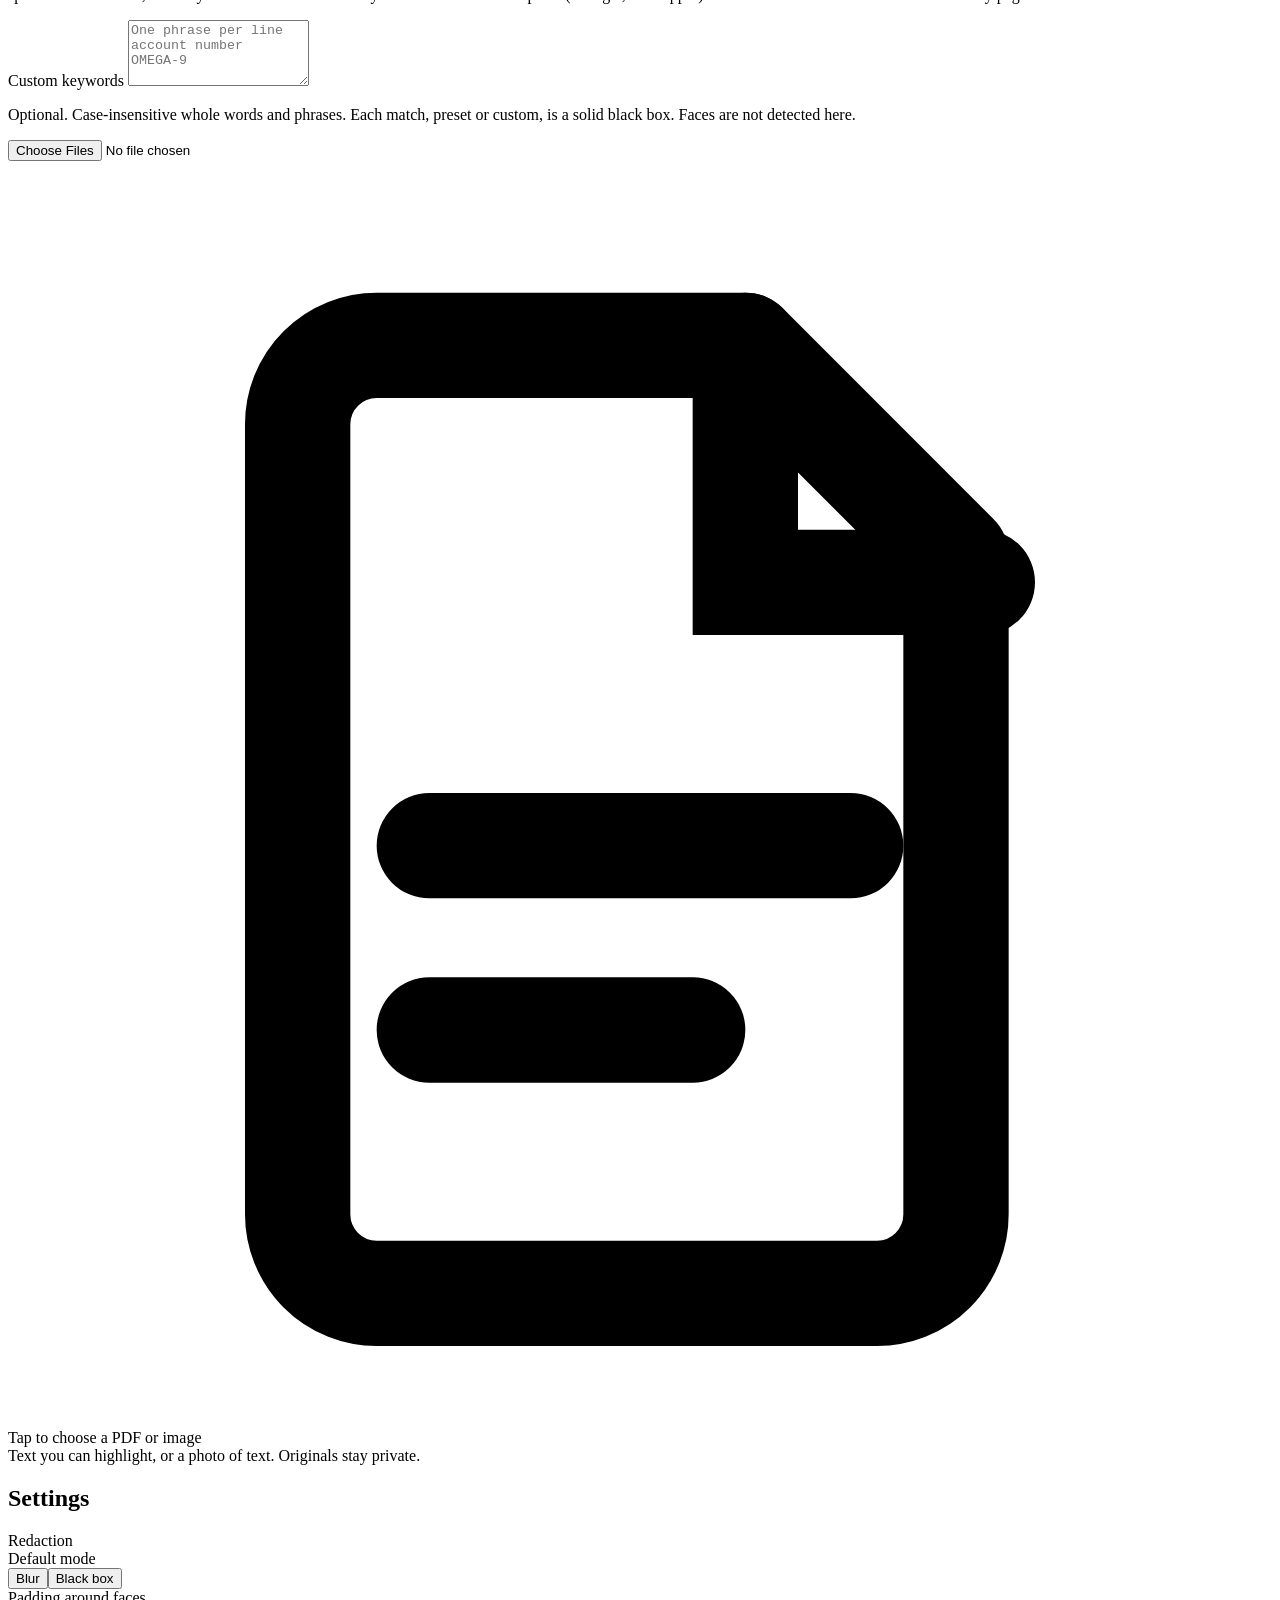
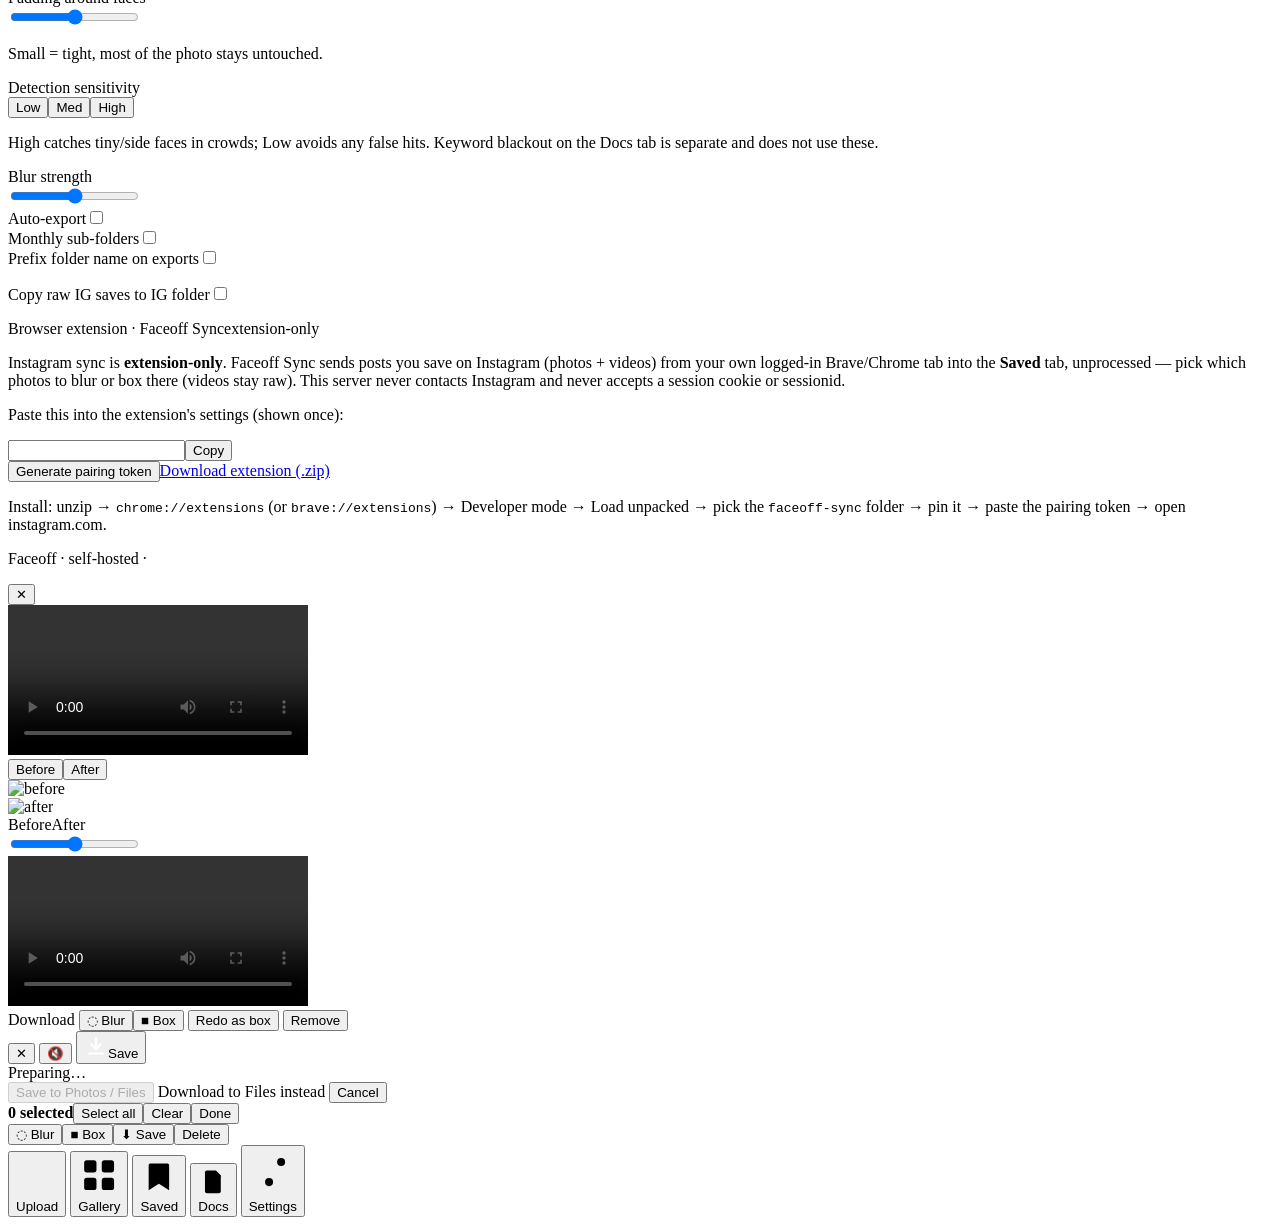
==== commit 887cf7ab: "Make Instagram sync extension-only (#3) Remove cookie paste and server-side Instagram pull. README c" ====
--- a/app/static/index.html
+++ b/app/static/index.html
@@ -13,7 +13,7 @@
 <link rel="icon" href="/icons/logo.svg?v=2" type="image/svg+xml">
 <link rel="icon" href="/icons/favicon-32.png?v=2" sizes="32x32" type="image/png">
 <link rel="apple-touch-icon" href="/icons/apple-touch-icon.png?v=2">
-<link rel="stylesheet" href="/static/style.css?v=presets1">
+<link rel="stylesheet" href="/static/style.css?v=ext2">
 </head>
 <body>
 <svg class="fo-defs" width="0" height="0" aria-hidden="true" focusable="false"><defs><linearGradient id="fo-g" x1="0" y1="0" x2="1" y2="1"><stop offset="0" stop-color="#8b5cf6"/><stop offset="1" stop-color="#ec4899"/></linearGradient><symbol id="fo-sil" viewBox="0 0 64 64" overflow="visible"><ellipse cx="32" cy="25" rx="12.5" ry="14.5"/><path d="M10 60c0-13 9.5-19.5 22-19.5S54 47 54 60z"/></symbol><mask id="fo-m" maskUnits="userSpaceOnUse" x="-20" y="-20" width="104" height="104"><rect x="-20" y="-20" width="104" height="104" fill="#fff"/><rect x="-20" y="28.6" width="104" height="4.4" fill="#000"/><rect fill="#000" x="18" y="18.6" width="28" height="5.2" rx="1.2"/></mask><clipPath id="fo-b"><rect x="-20" y="28.6" width="104" height="4.4"/></clipPath><clipPath id="fo-s"><ellipse cx="32" cy="25" rx="12.5" ry="14.5"/><path d="M10 60c0-13 9.5-19.5 22-19.5S54 47 54 60z"/></clipPath></defs></svg>
@@ -147,39 +147,14 @@
     </div>
 
     <div class="card" id="extCard">
-      <div class="card-h row between"><span>Browser extension · Faceoff Sync</span><span class="status ok">recommended</span></div>
-      <p class="igmsg">Sends posts you save on Instagram (photos + videos) from your own logged-in Brave/Chrome tab into the <b>Saved</b> tab, unprocessed — pick which photos to blur/box there (videos are kept raw). This server never contacts Instagram and never sees your cookies.</p>
+      <div class="card-h row between"><span>Browser extension · Faceoff Sync</span><span class="status ok">extension-only</span></div>
+      <p class="igmsg">Instagram sync is <b>extension-only</b>. Faceoff Sync sends posts you save on Instagram (photos + videos) from your own logged-in Brave/Chrome tab into the <b>Saved</b> tab, unprocessed — pick which photos to blur or box there (videos stay raw). This server never contacts Instagram and never accepts a session cookie or sessionid.</p>
       <div id="extPause" class="extpause"></div>
       <dl class="kv" id="extKv"></dl>
       <div id="extTokBox" class="hidden"><p class="hint">Paste this into the extension's settings (shown once):</p>
         <div class="row gap"><input id="extTok" readonly class="tok"><button class="btn" id="extCopy">Copy</button></div></div>
       <div class="row gap"><button class="btn" id="extGen">Generate pairing token</button><a class="btn ghost" href="/api/ext/download" download>Download extension (.zip)</a></div>
-      <p class="hint">Install: unzip → <code>chrome://extensions</code> (or <code>brave://extensions</code>) → Developer mode → Load unpacked → pick the <code>faceoff-sync</code> folder → pin it → paste the token → open instagram.com.</p>
-    </div>
-
-    <div class="card" id="igCard">
-      <div class="card-h row between"><span>Server pull (legacy)</span><span id="igPill" class="status">…</span></div>
-      <p class="hint">Old cookie-based pull from this server. Off by default — use the browser extension above instead.</p>
-      <p id="igMsg" class="igmsg"></p>
-      <dl class="kv" id="igKv"></dl>
-      <div class="row between"><span class="lbl">Auto-pull on schedule</span><label class="sw"><input type="checkbox" id="igEnabled"><i></i></label></div>
-      <div class="row between"><span class="lbl">Every</span>
-        <select id="igInterval"><option value="3">3 hours</option><option value="6">6 hours</option><option value="12">12 hours</option><option value="24">24 hours</option></select></div>
-      <div class="row between"><span class="lbl">Max posts per run</span>
-        <select id="igCap"><option>3</option><option>5</option><option>8</option><option>12</option><option>20</option></select></div>
-      <div class="row between"><span class="lbl">First run</span>
-        <select id="igFirst"><option value="baseline">Only new from now</option><option value="grab">Grab latest 5</option></select></div>
-      <div class="row between"><span class="lbl">Mode for IG posts</span>
-        <select id="igMode"><option value="">Use default</option><option value="blur">Blur</option><option value="box">Black box</option></select></div>
-      <details class="cookie" id="cookieBox">
-        <summary id="cookieSum">Paste session cookie</summary>
-        <p class="hint"><b>Best: paste the full Cookie header.</b> On a computer in Brave/Chrome: open instagram.com (logged in) → DevTools (⌥⌘I / F12) → <b>Network</b> → reload → click any <code>instagram.com</code> request → Headers → Request Headers → copy the whole <b>Cookie:</b> value.</p>
-        <p class="hint">Also accepted: just the <b>sessionid</b> value (Application → Cookies), a cookies.txt export, or a JSON cookie export. Stored only on this server, never shown again.</p>
-        <textarea id="cookieIn" rows="4" autocomplete="off" autocapitalize="off" spellcheck="false" placeholder="sessionid=…; csrftoken=…; ds_user_id=…; mid=…; ig_did=…; rur=…"></textarea>
-        <div class="row gap"><button class="btn" id="cookieSave">Save cookie</button><button class="btn ghost danger" id="cookieClear">Remove</button></div>
-      </details>
-      <button class="btn wide" id="igCheck">Check now</button>
-      <p class="hint">Safe by design: jittered schedule, ≥<span id="igFloor">2</span>h floor, small batches, random delays, automatic back-off on rate limits.</p>
+      <p class="hint">Install: unzip → <code>chrome://extensions</code> (or <code>brave://extensions</code>) → Developer mode → Load unpacked → pick the <code>faceoff-sync</code> folder → pin it → paste the pairing token → open instagram.com.</p>
     </div>
     <p class="foot">Faceoff · self-hosted · <span id="workers"></span></p>
   </section>
@@ -235,6 +210,6 @@
   <button data-tab="docs"><svg viewBox="0 0 24 24"><path d="M7 3.5h7l4 4V20a1.5 1.5 0 0 1-1.5 1.5h-9.5A1.5 1.5 0 0 1 5.5 20V5A1.5 1.5 0 0 1 7 3.5z"/><path d="M14 3.5V8h4.5M8 13h8M8 16.5h5"/></svg><span>Docs</span></button>
   <button data-tab="settings"><svg viewBox="0 0 24 24"><path d="M4 7h10M18 7h2M4 17h4M12 17h8"/><circle cx="16" cy="7" r="2"/><circle cx="10" cy="17" r="2"/></svg><span>Settings</span></button>
 </nav>
-<script src="/static/app.js?v=presets1"></script>
+<script src="/static/app.js?v=ext2"></script>
 </body>
 </html>
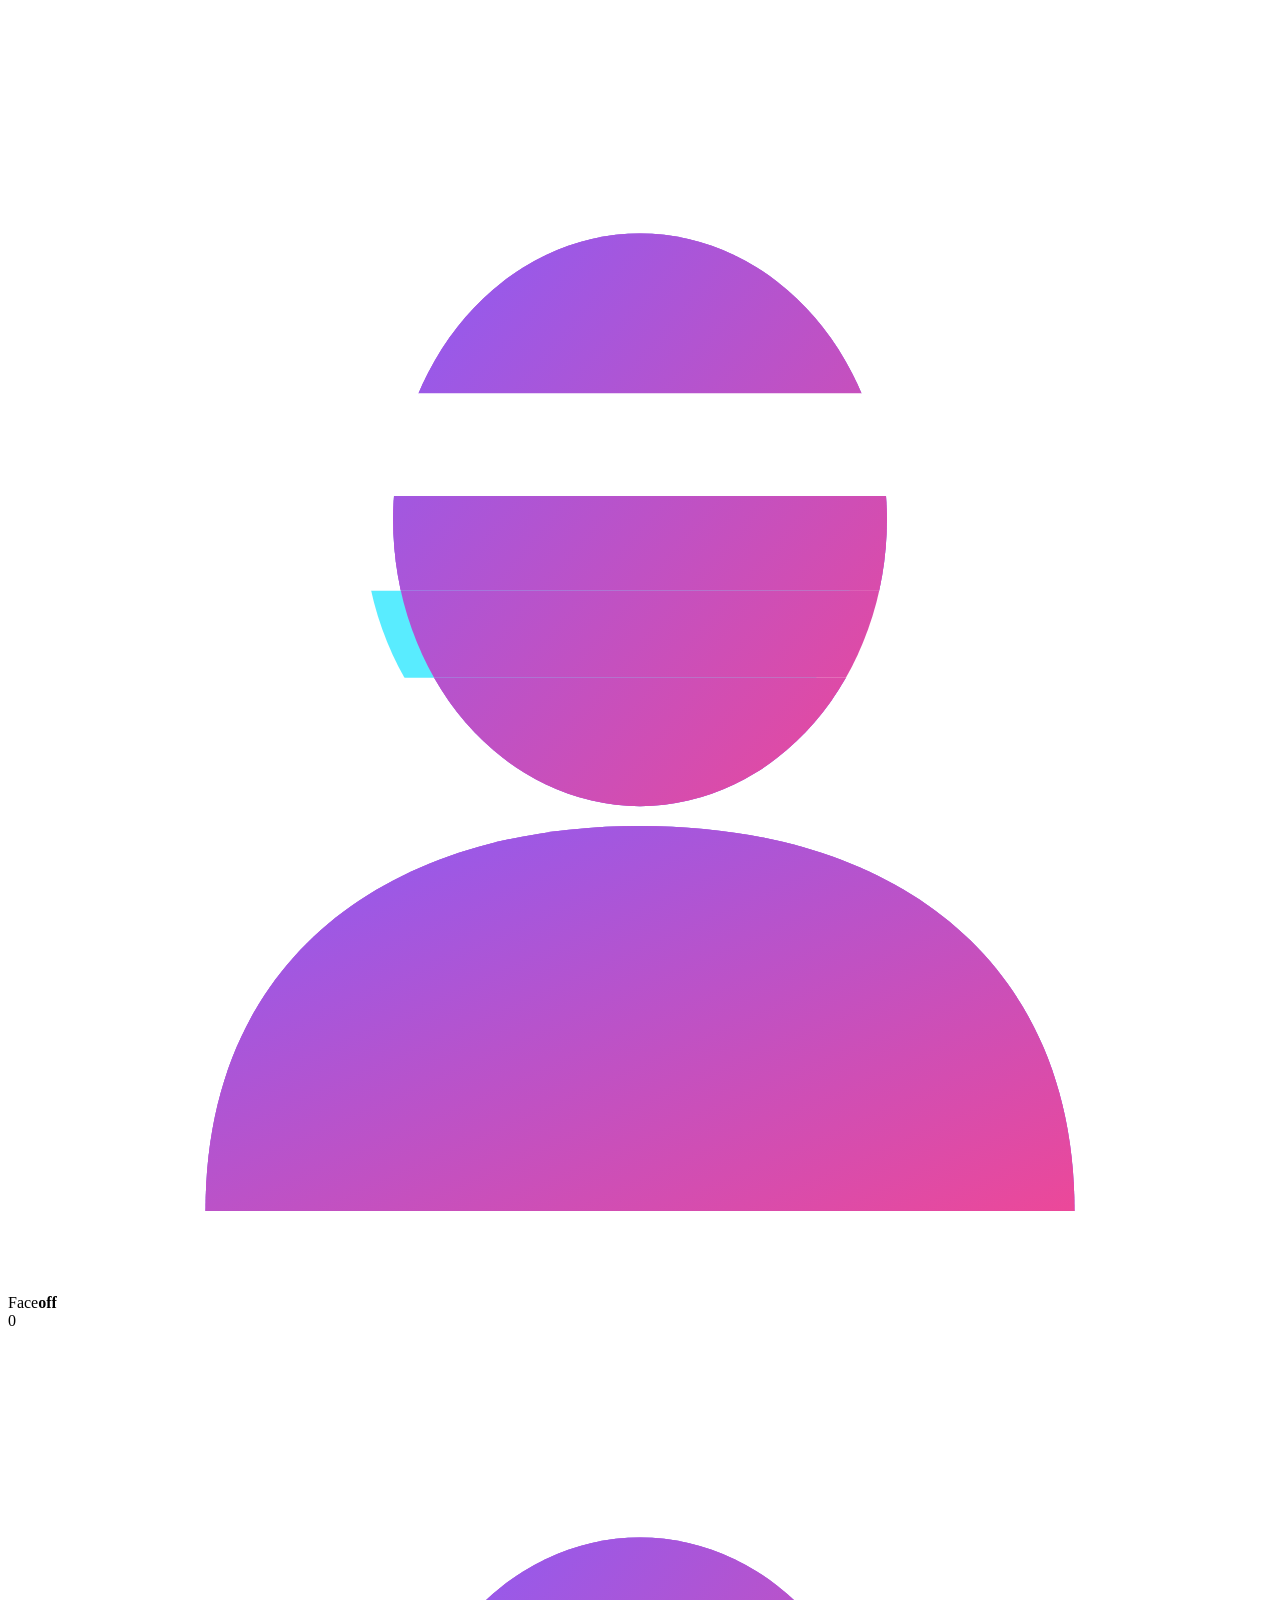
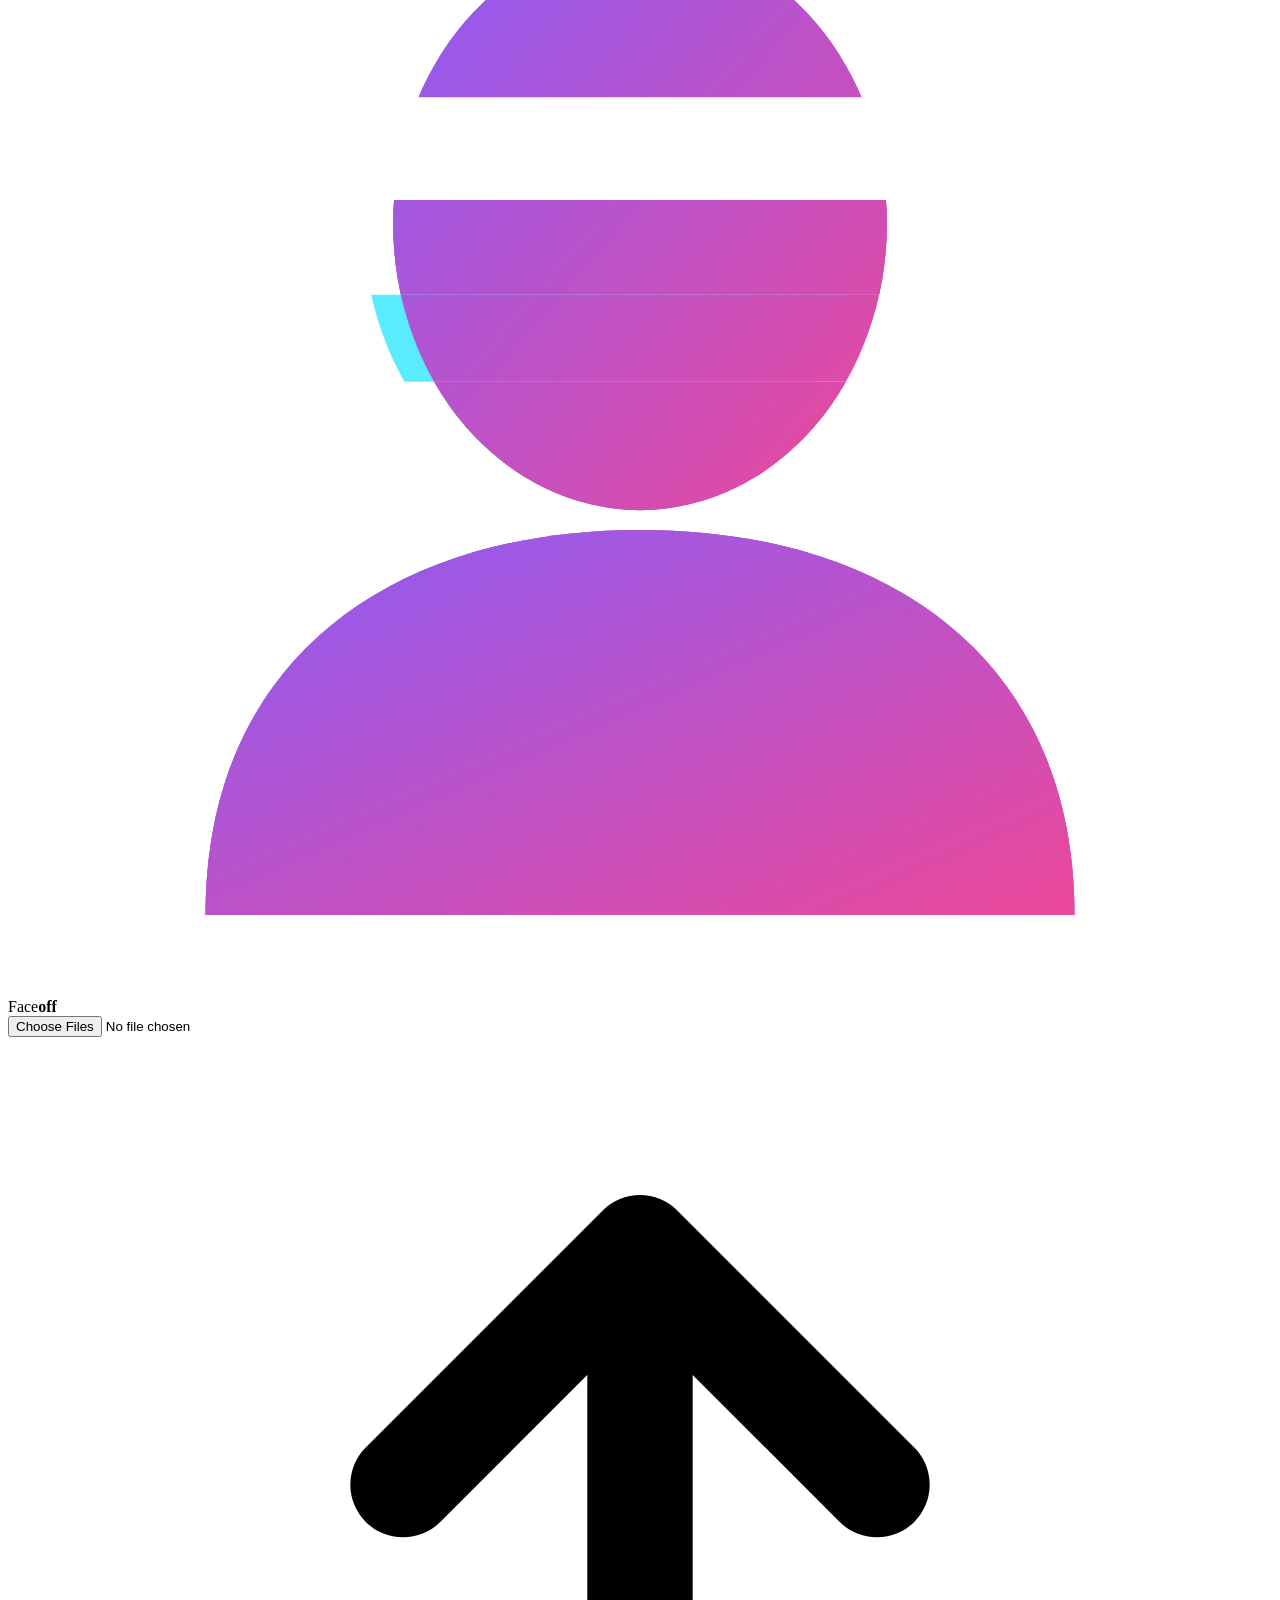
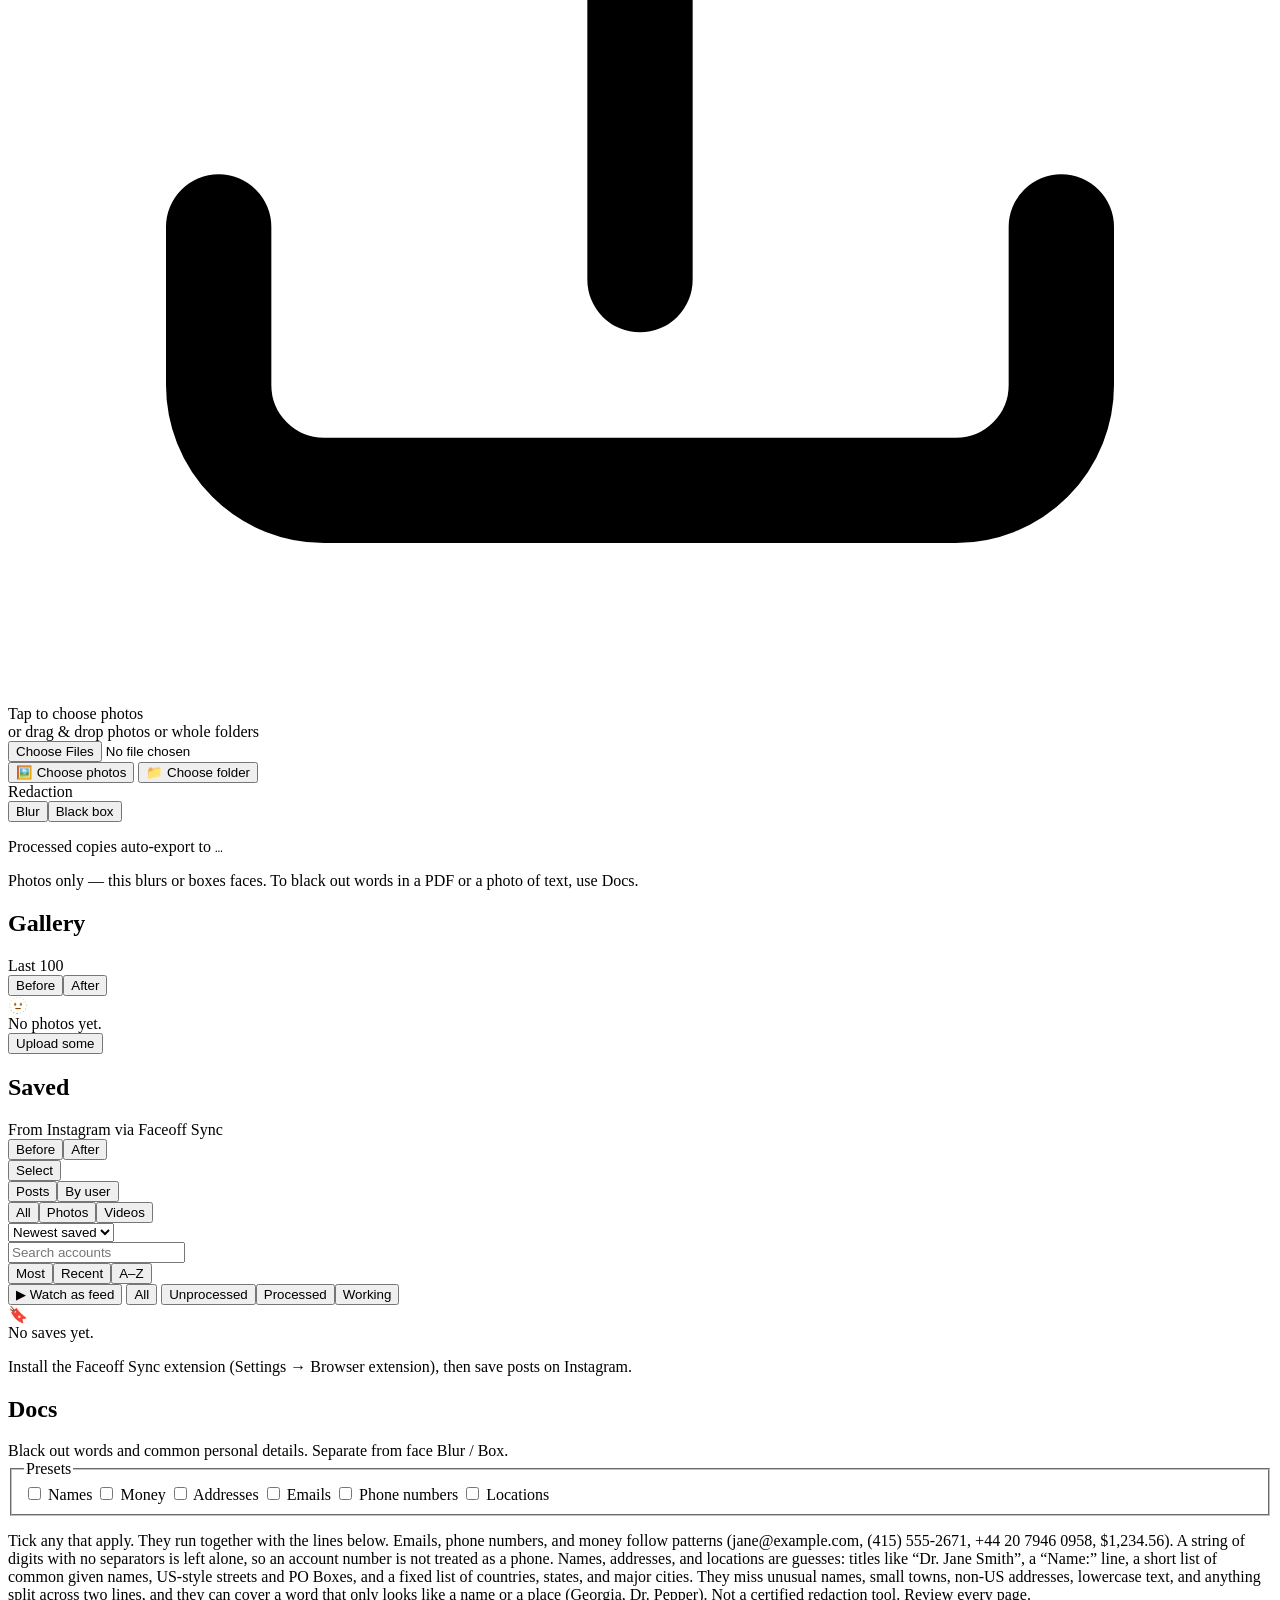
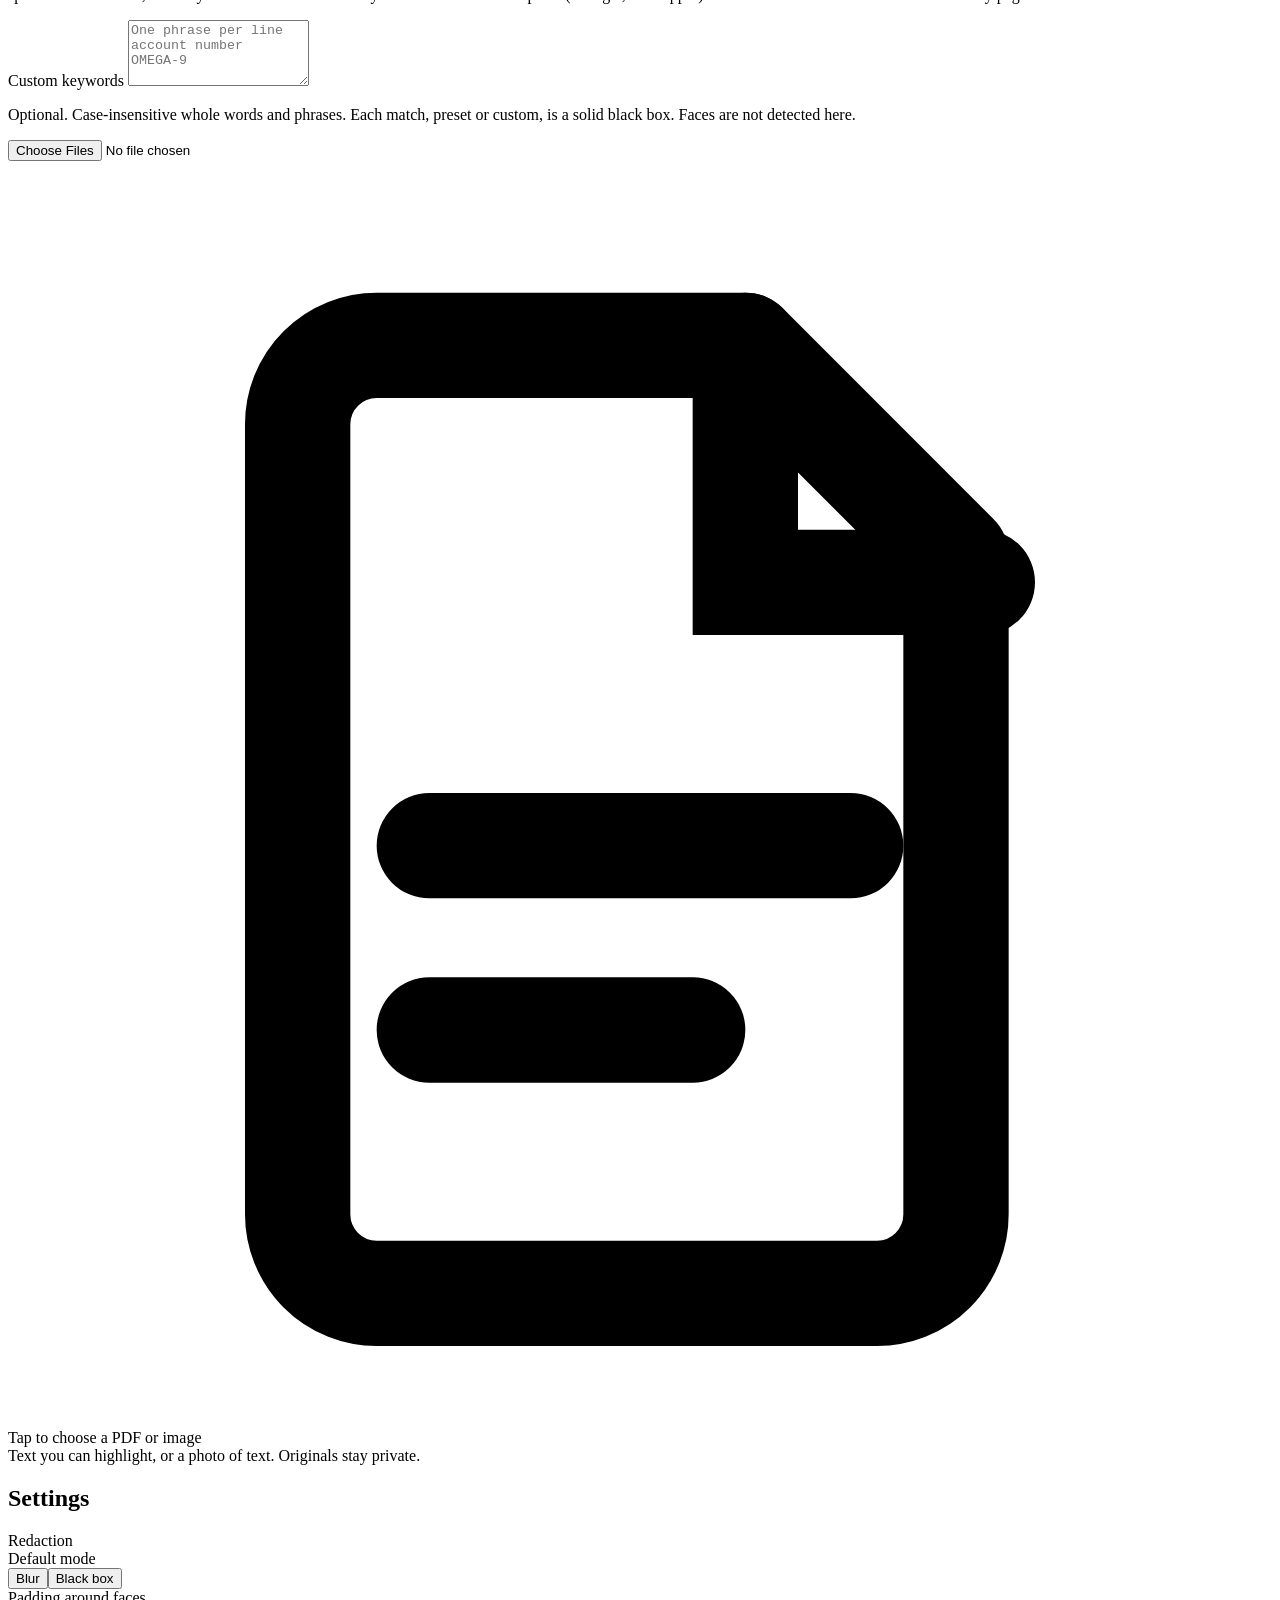
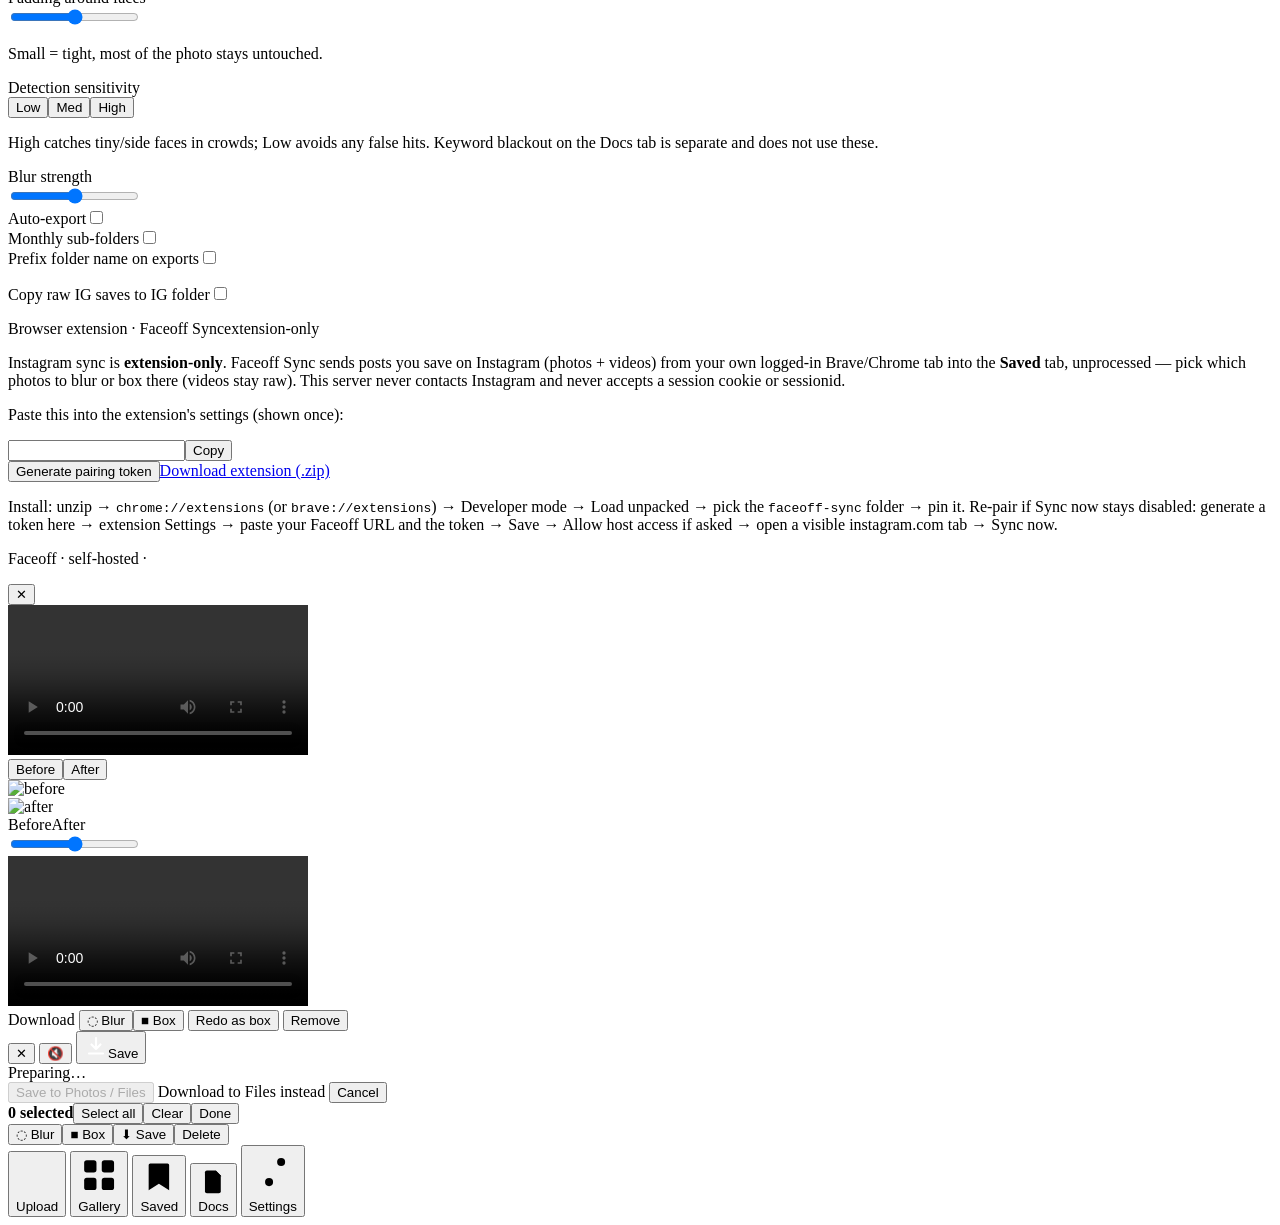
==== commit fa5b4d73: "Fix Faceoff Sync so Sync now works after pairing. The options page awaited a permission check before" ====
--- a/app/static/index.html
+++ b/app/static/index.html
@@ -154,7 +154,7 @@
       <div id="extTokBox" class="hidden"><p class="hint">Paste this into the extension's settings (shown once):</p>
         <div class="row gap"><input id="extTok" readonly class="tok"><button class="btn" id="extCopy">Copy</button></div></div>
       <div class="row gap"><button class="btn" id="extGen">Generate pairing token</button><a class="btn ghost" href="/api/ext/download" download>Download extension (.zip)</a></div>
-      <p class="hint">Install: unzip → <code>chrome://extensions</code> (or <code>brave://extensions</code>) → Developer mode → Load unpacked → pick the <code>faceoff-sync</code> folder → pin it → paste the pairing token → open instagram.com.</p>
+      <p class="hint">Install: unzip → <code>chrome://extensions</code> (or <code>brave://extensions</code>) → Developer mode → Load unpacked → pick the <code>faceoff-sync</code> folder → pin it. Re-pair if Sync now stays disabled: generate a token here → extension Settings → paste your Faceoff URL and the token → Save → Allow host access if asked → open a visible instagram.com tab → Sync now.</p>
     </div>
     <p class="foot">Faceoff · self-hosted · <span id="workers"></span></p>
   </section>
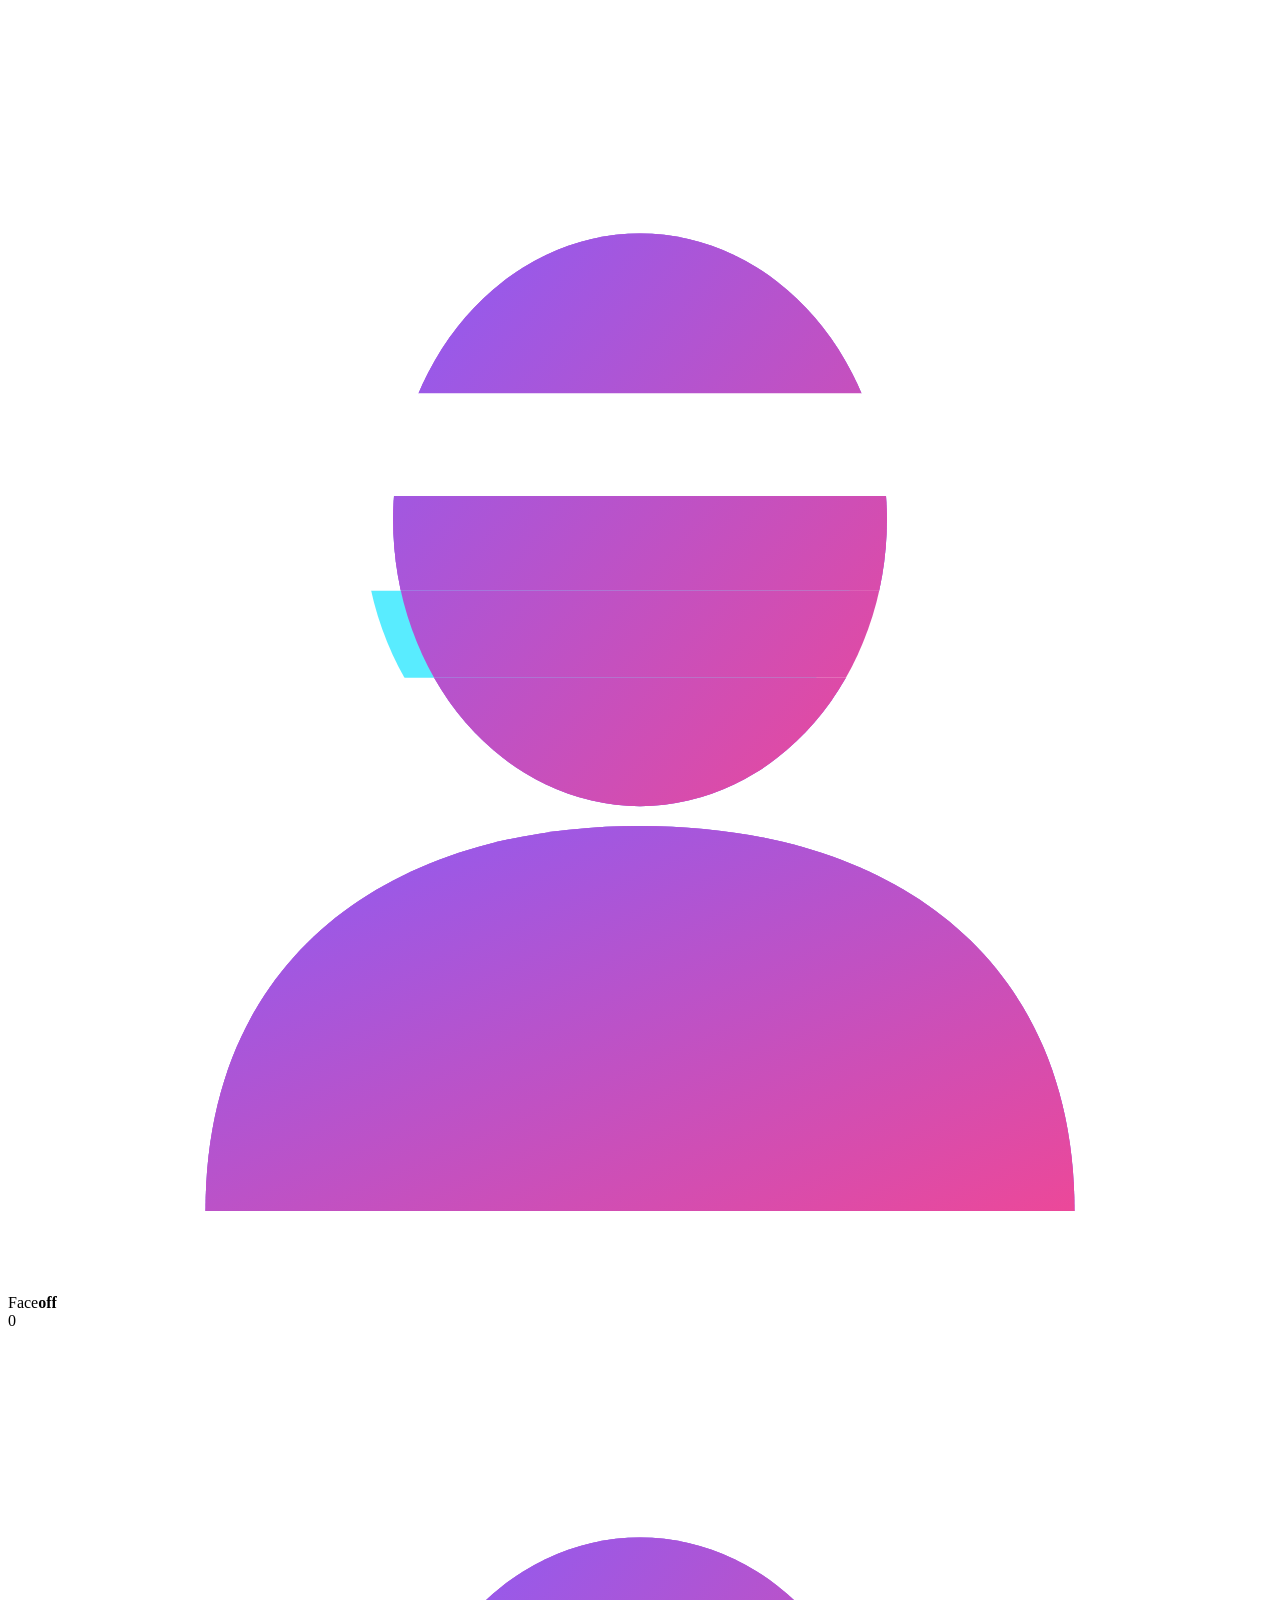
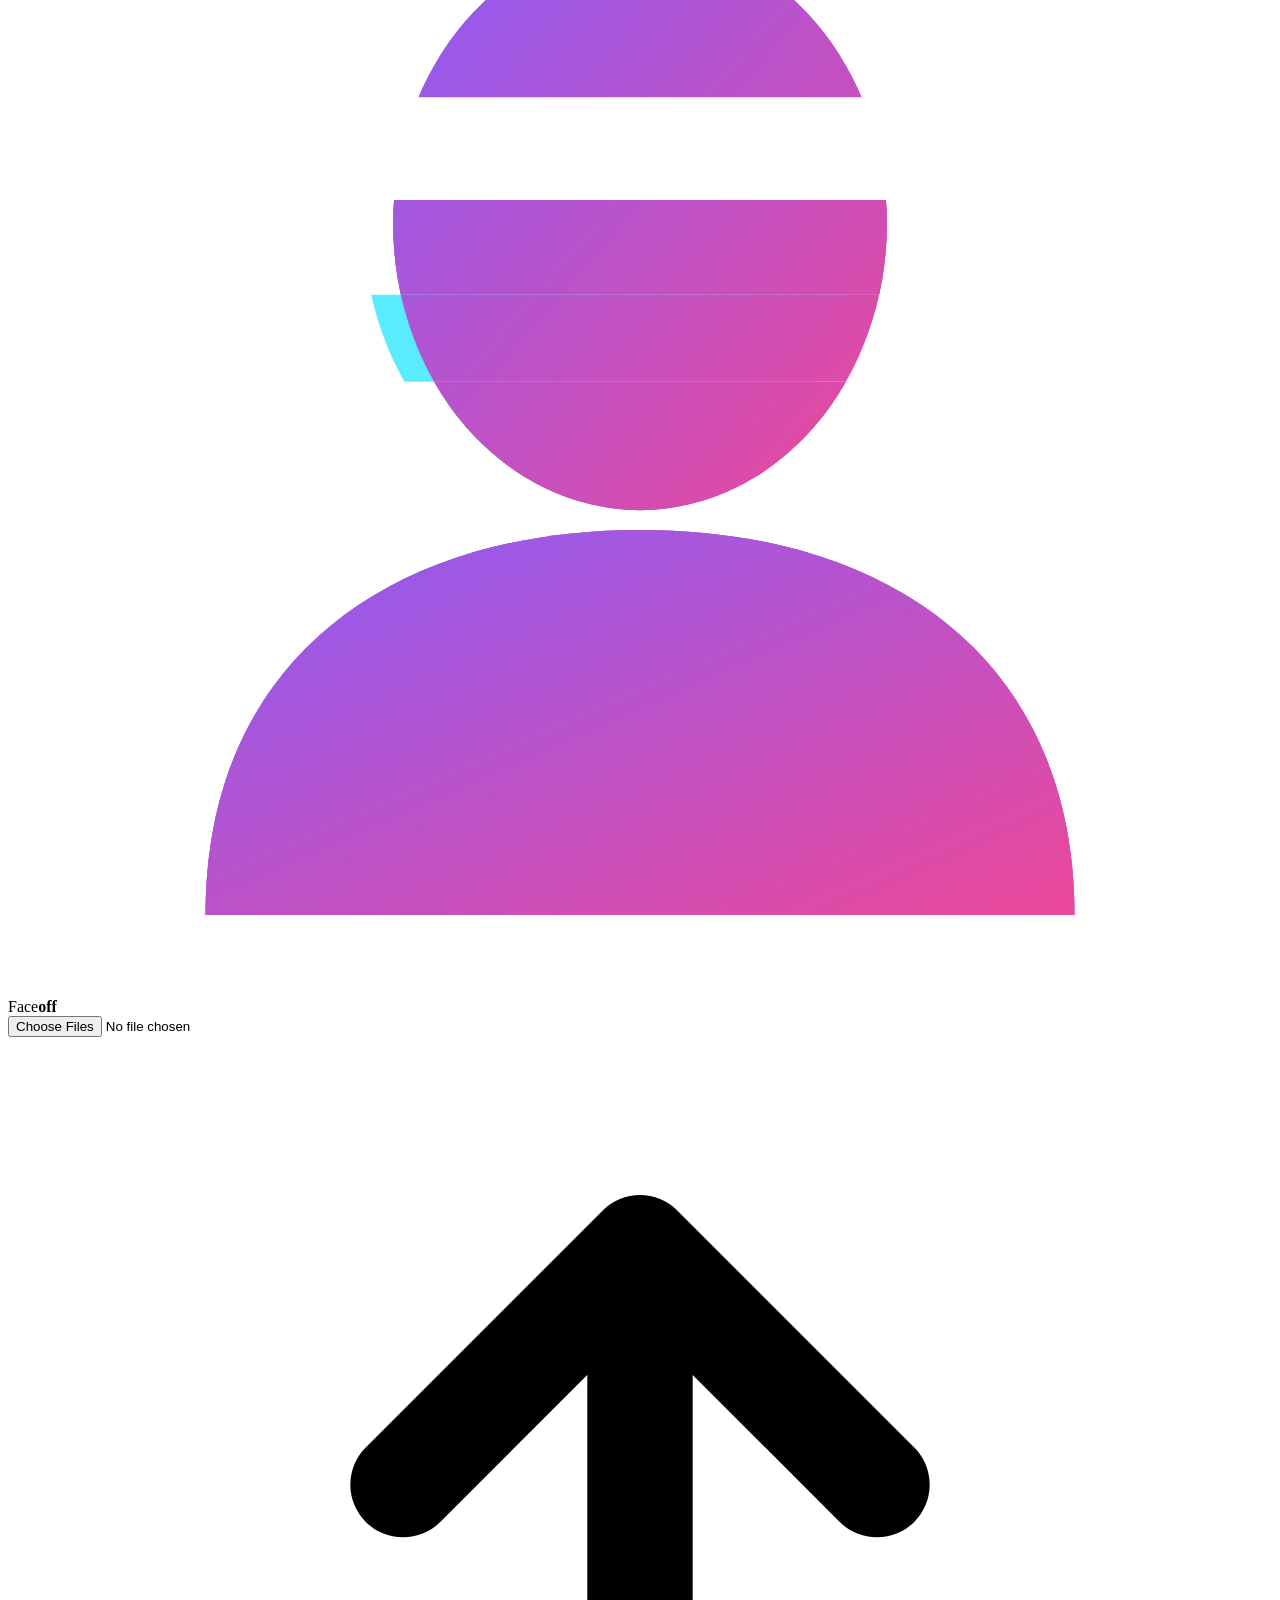
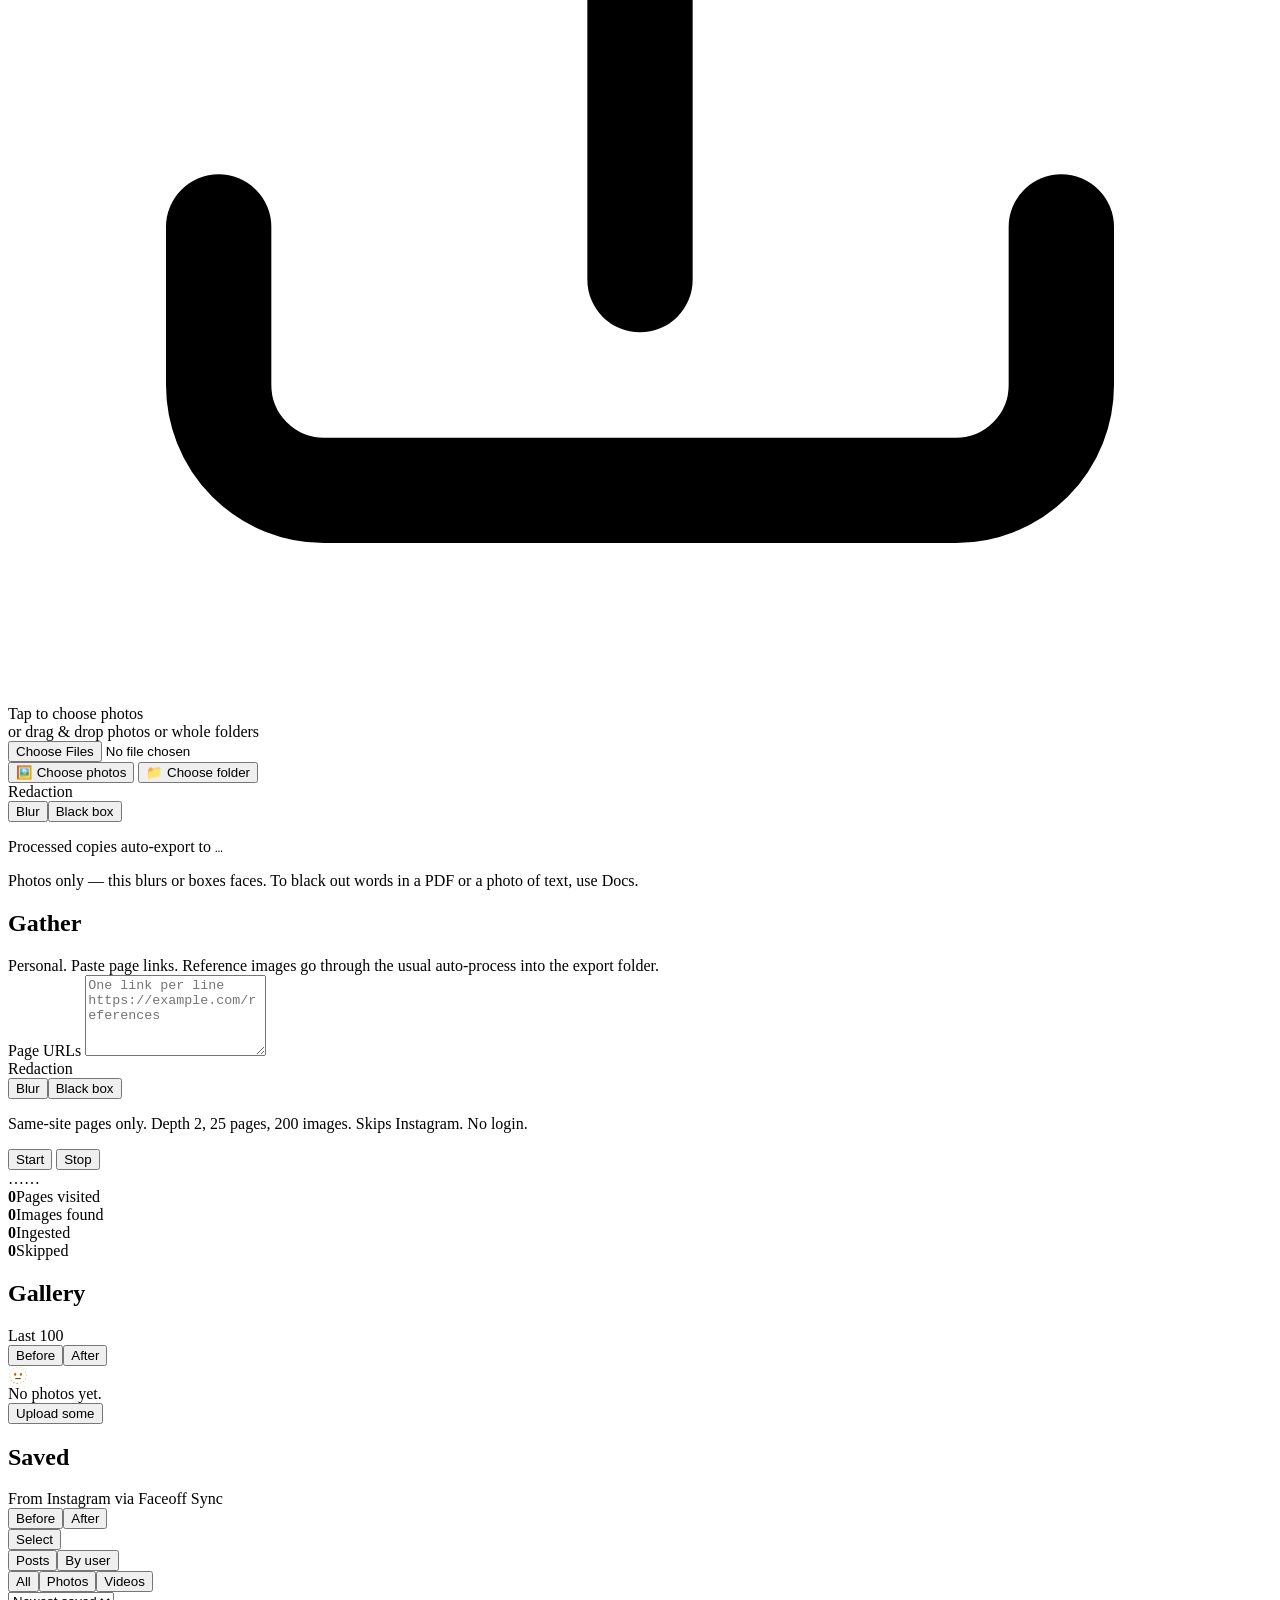
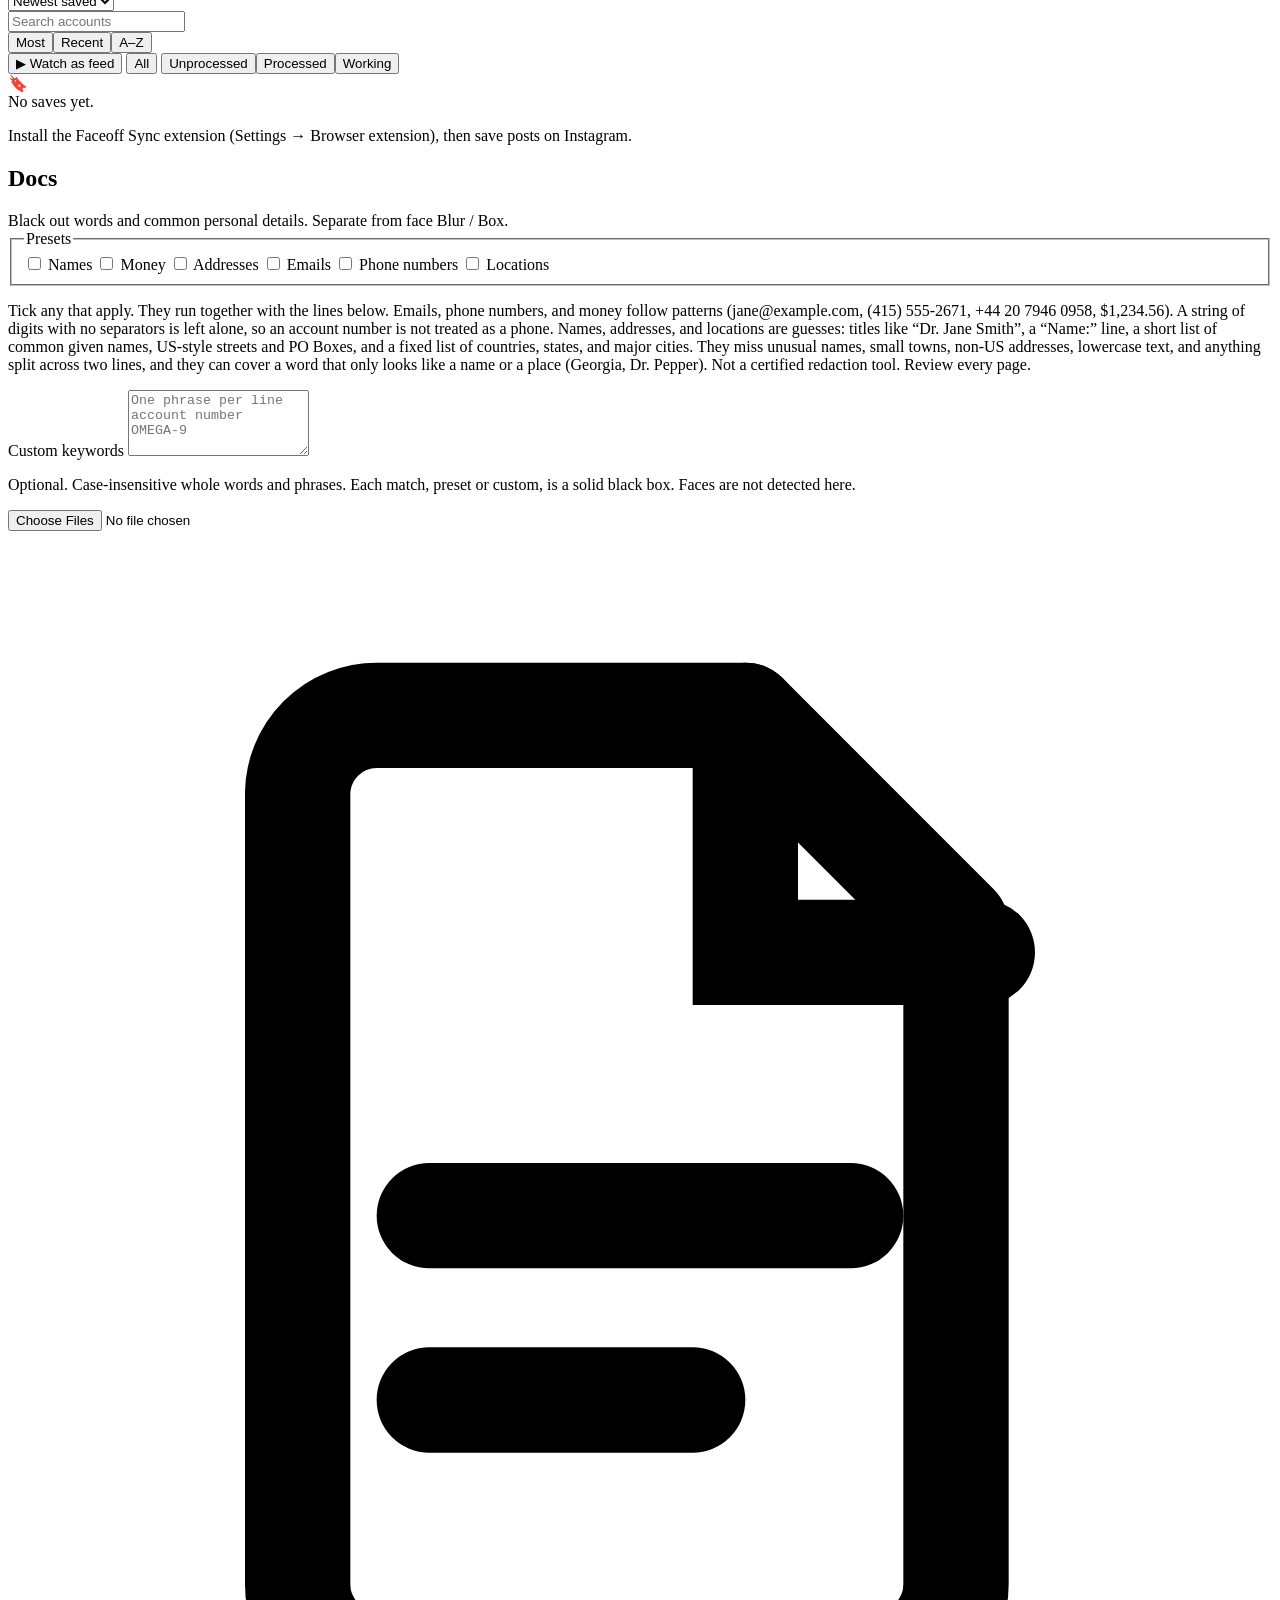
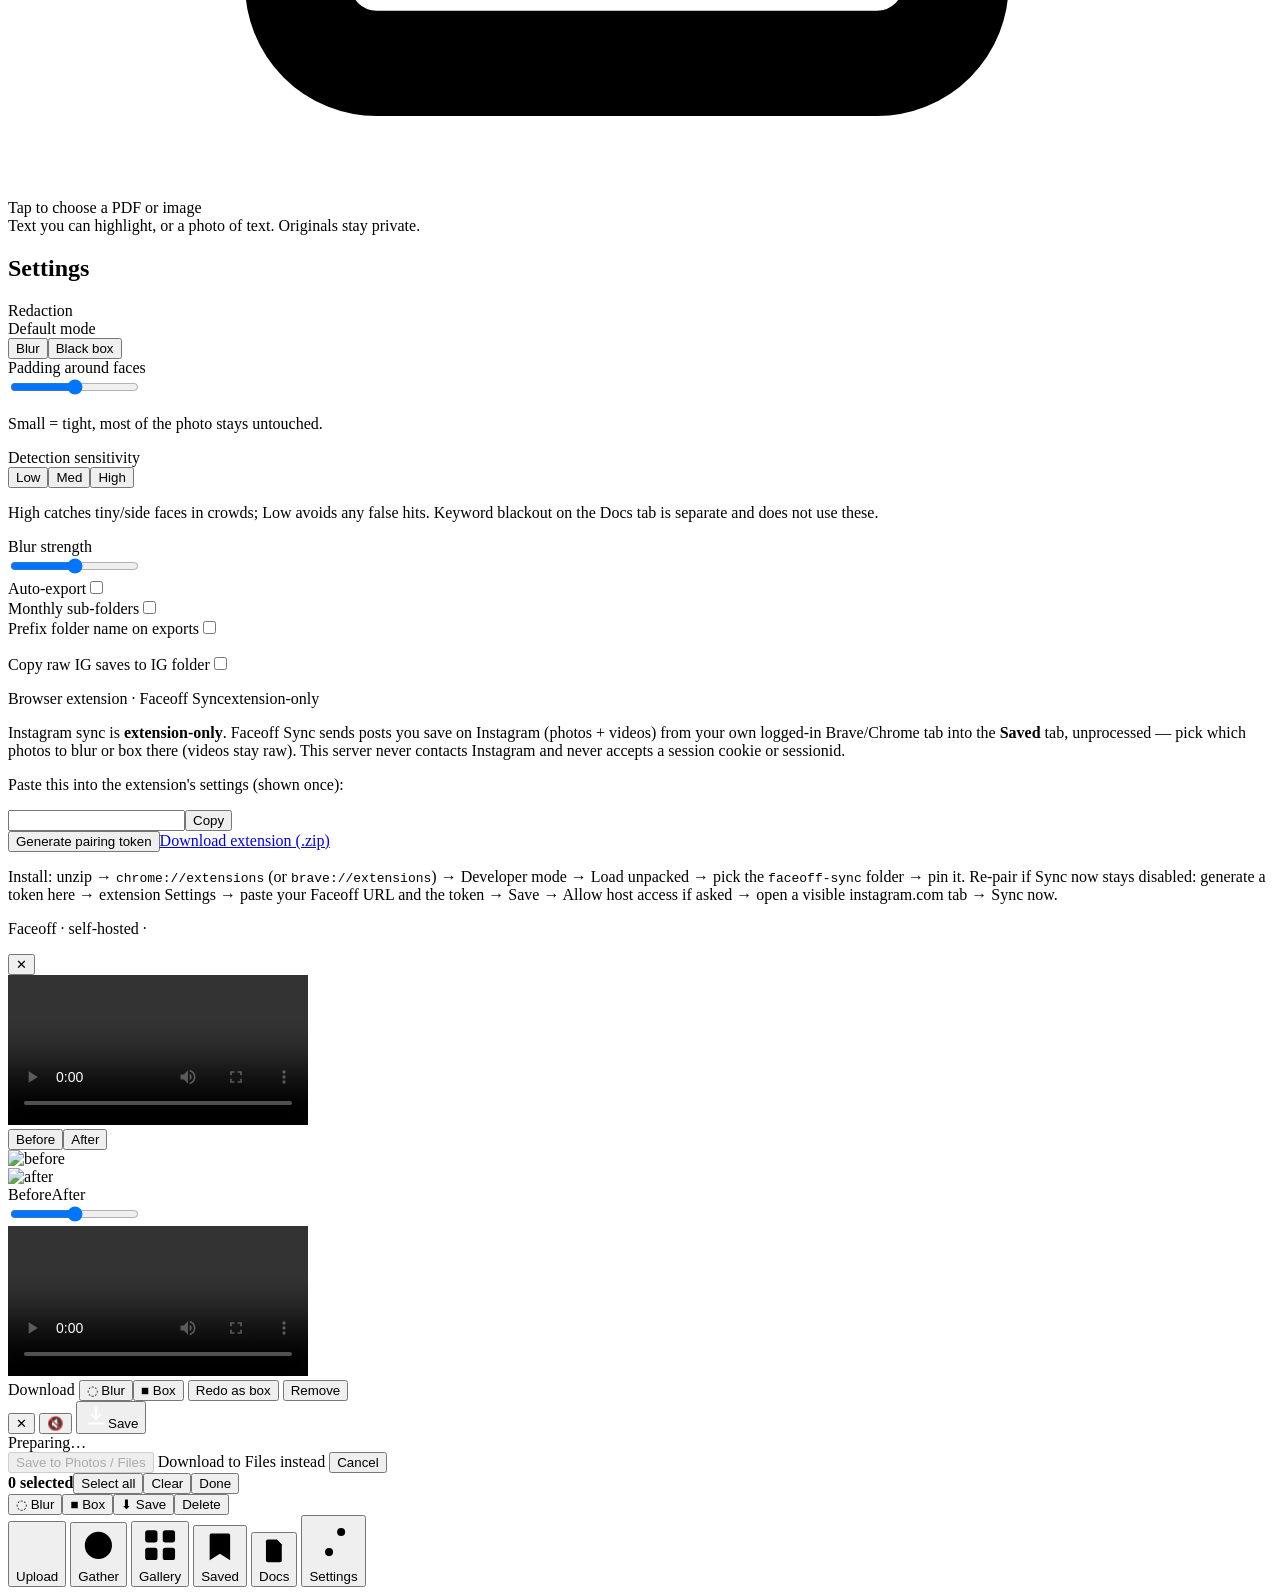
==== commit 59d03571: "Add a personal URL gatherer that reuses auto-process Paste page URLs on the Gather tab. One backgrou" ====
--- a/app/static/index.html
+++ b/app/static/index.html
@@ -13,7 +13,7 @@
 <link rel="icon" href="/icons/logo.svg?v=2" type="image/svg+xml">
 <link rel="icon" href="/icons/favicon-32.png?v=2" sizes="32x32" type="image/png">
 <link rel="apple-touch-icon" href="/icons/apple-touch-icon.png?v=2">
-<link rel="stylesheet" href="/static/style.css?v=ext2">
+<link rel="stylesheet" href="/static/style.css?v=gather1">
 </head>
 <body>
 <svg class="fo-defs" width="0" height="0" aria-hidden="true" focusable="false"><defs><linearGradient id="fo-g" x1="0" y1="0" x2="1" y2="1"><stop offset="0" stop-color="#8b5cf6"/><stop offset="1" stop-color="#ec4899"/></linearGradient><symbol id="fo-sil" viewBox="0 0 64 64" overflow="visible"><ellipse cx="32" cy="25" rx="12.5" ry="14.5"/><path d="M10 60c0-13 9.5-19.5 22-19.5S54 47 54 60z"/></symbol><mask id="fo-m" maskUnits="userSpaceOnUse" x="-20" y="-20" width="104" height="104"><rect x="-20" y="-20" width="104" height="104" fill="#fff"/><rect x="-20" y="28.6" width="104" height="4.4" fill="#000"/><rect fill="#000" x="18" y="18.6" width="28" height="5.2" rx="1.2"/></mask><clipPath id="fo-b"><rect x="-20" y="28.6" width="104" height="4.4"/></clipPath><clipPath id="fo-s"><ellipse cx="32" cy="25" rx="12.5" ry="14.5"/><path d="M10 60c0-13 9.5-19.5 22-19.5S54 47 54 60z"/></clipPath></defs></svg>
@@ -48,6 +48,37 @@
       <p class="hint">Photos only — this blurs or boxes faces. To black out words in a PDF or a photo of text, use Docs.</p>
     </div>
     <div id="batch" class="batch"></div>
+  </section>
+
+  <!-- GATHER (personal URL crawl — not Instagram) -->
+  <section id="tab-gather" class="tab">
+    <div class="ghead">
+      <div><h2>Gather</h2><div class="sub">Personal. Paste page links. Reference images go through the usual auto-process into the export folder.</div></div>
+    </div>
+    <div class="card">
+      <label class="lbl" for="gatherIn">Page URLs</label>
+      <textarea id="gatherIn" rows="5" placeholder="One link per line&#10;https://example.com/references" autocomplete="off" autocapitalize="off" spellcheck="false"></textarea>
+      <div class="row between">
+        <span class="lbl">Redaction</span>
+        <div class="seg" id="gatherMode"><button data-v="blur" type="button">Blur</button><button data-v="box" type="button">Black box</button></div>
+      </div>
+      <p class="hint" id="gatherCaps">Same-site pages only. Depth 2, 25 pages, 200 images. Skips Instagram. No login.</p>
+      <div class="row gap">
+        <button class="btn" id="gatherStart" type="button">Start</button>
+        <button class="btn ghost danger" id="gatherStop" type="button">Stop</button>
+      </div>
+    </div>
+    <div id="gatherLive" class="card hidden">
+      <div class="row between"><span class="card-h" id="gatherNote" style="margin:0">…</span><span class="status" id="gatherState">…</span></div>
+      <div class="gstats">
+        <div class="gstat"><b id="gPages">0</b><span>Pages visited</span></div>
+        <div class="gstat"><b id="gFound">0</b><span>Images found</span></div>
+        <div class="gstat"><b id="gIn">0</b><span>Ingested</span></div>
+        <div class="gstat"><b id="gSkip">0</b><span>Skipped</span></div>
+      </div>
+      <ul class="gerrs" id="gatherErrs"></ul>
+    </div>
+    <div id="gatherList"></div>
   </section>
 
   <!-- GALLERY -->
@@ -205,11 +236,12 @@
 
 <nav class="bottom">
   <button data-tab="upload" class="active"><svg viewBox="0 0 24 24"><path d="M12 16V4m0 0-4 4m4-4 4 4M5 20h14" /></svg><span>Upload</span></button>
+  <button data-tab="gather"><svg viewBox="0 0 24 24"><circle cx="12" cy="12" r="8"/><path d="M3 12h18M12 4a13 13 0 0 1 0 16M12 4a13 13 0 0 0 0 16"/></svg><span>Gather</span></button>
   <button data-tab="gallery"><svg viewBox="0 0 24 24"><rect x="3.5" y="3.5" width="7" height="7" rx="1.5"/><rect x="13.5" y="3.5" width="7" height="7" rx="1.5"/><rect x="3.5" y="13.5" width="7" height="7" rx="1.5"/><rect x="13.5" y="13.5" width="7" height="7" rx="1.5"/></svg><span>Gallery</span></button>
   <button data-tab="saved"><svg viewBox="0 0 24 24"><path d="M6.5 3.5h11a1 1 0 0 1 1 1v16l-6.5-4.2-6.5 4.2v-16a1 1 0 0 1 1-1z"/></svg><span>Saved</span></button>
   <button data-tab="docs"><svg viewBox="0 0 24 24"><path d="M7 3.5h7l4 4V20a1.5 1.5 0 0 1-1.5 1.5h-9.5A1.5 1.5 0 0 1 5.5 20V5A1.5 1.5 0 0 1 7 3.5z"/><path d="M14 3.5V8h4.5M8 13h8M8 16.5h5"/></svg><span>Docs</span></button>
   <button data-tab="settings"><svg viewBox="0 0 24 24"><path d="M4 7h10M18 7h2M4 17h4M12 17h8"/><circle cx="16" cy="7" r="2"/><circle cx="10" cy="17" r="2"/></svg><span>Settings</span></button>
 </nav>
-<script src="/static/app.js?v=ext2"></script>
+<script src="/static/app.js?v=gather1"></script>
 </body>
 </html>
